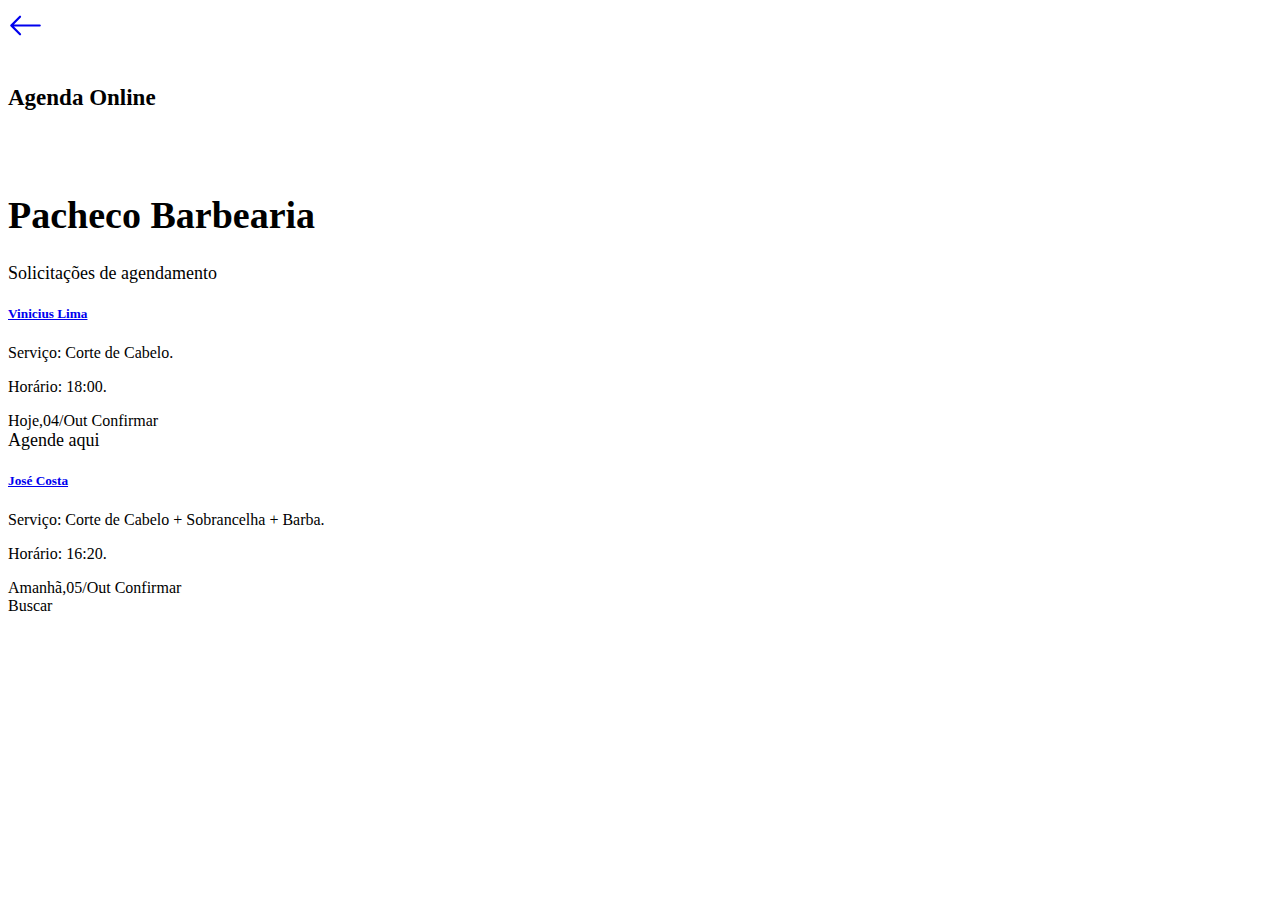
==== index.html @ d9c50cef "Create index.html" ====
<!doctype html>
<html lang="pot-br">

<head>
  <!-- Required meta tags -->
  <meta charset="utf-8">
  <meta name="viewport" content="width=device-width, initial-scale=1">

  <!-- Bootstrap CSS -->
  <link href="assets/bootstrap/css/bootstrap.min.css" rel="stylesheet">
  <link href="assets/bootstrap/css/bootstrap-utilities.min.css" rel="stylesheet">
  <link href="assets/bootstrap/css/bootstrap-grid.min.css" rel="stylesheet">
  <link href="assets/bootstrap/css/bootstrap-reboot.min.css" rel="stylesheet">

  <title>Agenda ADS</title>
</head>

<body>
  <!-- As a link -->
  <nav class="navbar navbar-light bg-white">
    <div class="container-fluid">
      <a class=" text-primary navbar-brand" href="index.html"><svg xmlns="http://www.w3.org/2000/svg" width="35"
          height="35" fill="currentColor" class="bi bi-arrow-left" viewBox="0 0 16 16">
          <path fill-rule="evenodd"
            d="M15 8a.5.5 0 0 0-.5-.5H2.707l3.147-3.146a.5.5 0 1 0-.708-.708l-4 4a.5.5 0 0 0 0 .708l4 4a.5.5 0 0 0 .708-.708L2.707 8.5H14.5A.5.5 0 0 0 15 8z" />
        </svg></a>
    </div>
  </nav>

  <div class="container ">
    <div class="row  ">
      <div class="col-md-8 text-center">
        <h5 style="font-weight: bold; font-size:23px;" class="text-primary">Agenda Online</h5>
        <img src="assets/imagens/logo_barbearia.PNG" width="170" class="rounded" alt="">
        <h1 class="mt-5" style="font-weight: bold; font-size:38px;">Pacheco Barbearia</h1>
      </div>
    </div>
    <!-- parte dos campos do login-->
    <form action="escolha_do_profissional.html" method="post">
      <div class="row mt-5">
        <div class="col-md-12">
          <label for="" style="font-size: 18px; font-weight: 500;">Solicitações de agendamento</label>
          <a href="confirmar_profissional.html" style="text-decoration: none;color: black;">
            <div class="card mt-3">
              <div class="card-body bg-light">
                <a href="confirmar_agendamento_adm.html"><h5 class="card-title"  >Vinicius Lima</h5></a>
                <p class="card-text">Serviço: Corte de Cabelo.</p>
                <p class="card-text">Horário: 18:00.</p>
                <span class="badge bg-danger">Hoje,04/Out</span>
                <a class="btn btn-success btn-sm rounded-pill" type="button">Confirmar</a>
              </div>
            </div>
          </a>
        </div>
        <div class="col-md-12 mt-4">
          <label for="" style="font-size: 18px; font-weight: 500;">Agende aqui</label>
          <a href="confirmar_profissional.html" style="text-decoration: none;color: black;">
            <div class="card mt-3">
              <div class="card-body bg-light">
                <a href="confirmar_agendamento_adm.html"><h5 class="card-title"  >José Costa</h5></a>
                <p class="card-text">Serviço: Corte de Cabelo + Sobrancelha + Barba.</p>
                <p class="card-text">Horário: 16:20.</p>
                <span class="badge bg-warning">Amanhã,05/Out</span>
                <a class="btn btn-success btn-sm rounded-pill" type="button">Confirmar</a>
              </div>
            </div>
          </a>
        </div>
      </div>
      <div class="row justify-content-center mt-4 mb-5">
        <div class="col-md-12 ">
          <div class="d-grid gap-2">
            <a class="btn btn-primary" type="button">Buscar</a>

          </div>
        </div>
      </div>
    </form>
  </div>


  <!-- Optional JavaScript; choose one of the two! -->

  <!-- Option 1: Bootstrap Bundle with Popper -->
  <script src="assets/bootstrap/js/bootstrap.bundle.min.js"></script>
  <script src="assets/bootstrap/js/bootstrap.esm.min.js"></script>
  <script src="assets/bootstrap/js/bootstrap.min.js"></script>

  <!-- Option 2: Separate Popper and Bootstrap JS -->
  <!--
    <script src="https://cdn.jsdelivr.net/npm/@popperjs/core@2.9.2/dist/umd/popper.min.js" integrity="sha384-IQsoLXl5PILFhosVNubq5LC7Qb9DXgDA9i+tQ8Zj3iwWAwPtgFTxbJ8NT4GN1R8p" crossorigin="anonymous"></script>
    <script src="https://cdn.jsdelivr.net/npm/bootstrap@5.0.2/dist/js/bootstrap.min.js" integrity="sha384-cVKIPhGWiC2Al4u+LWgxfKTRIcfu0JTxR+EQDz/bgldoEyl4H0zUF0QKbrJ0EcQF" crossorigin="anonymous"></script>
    -->
</body>

</html>
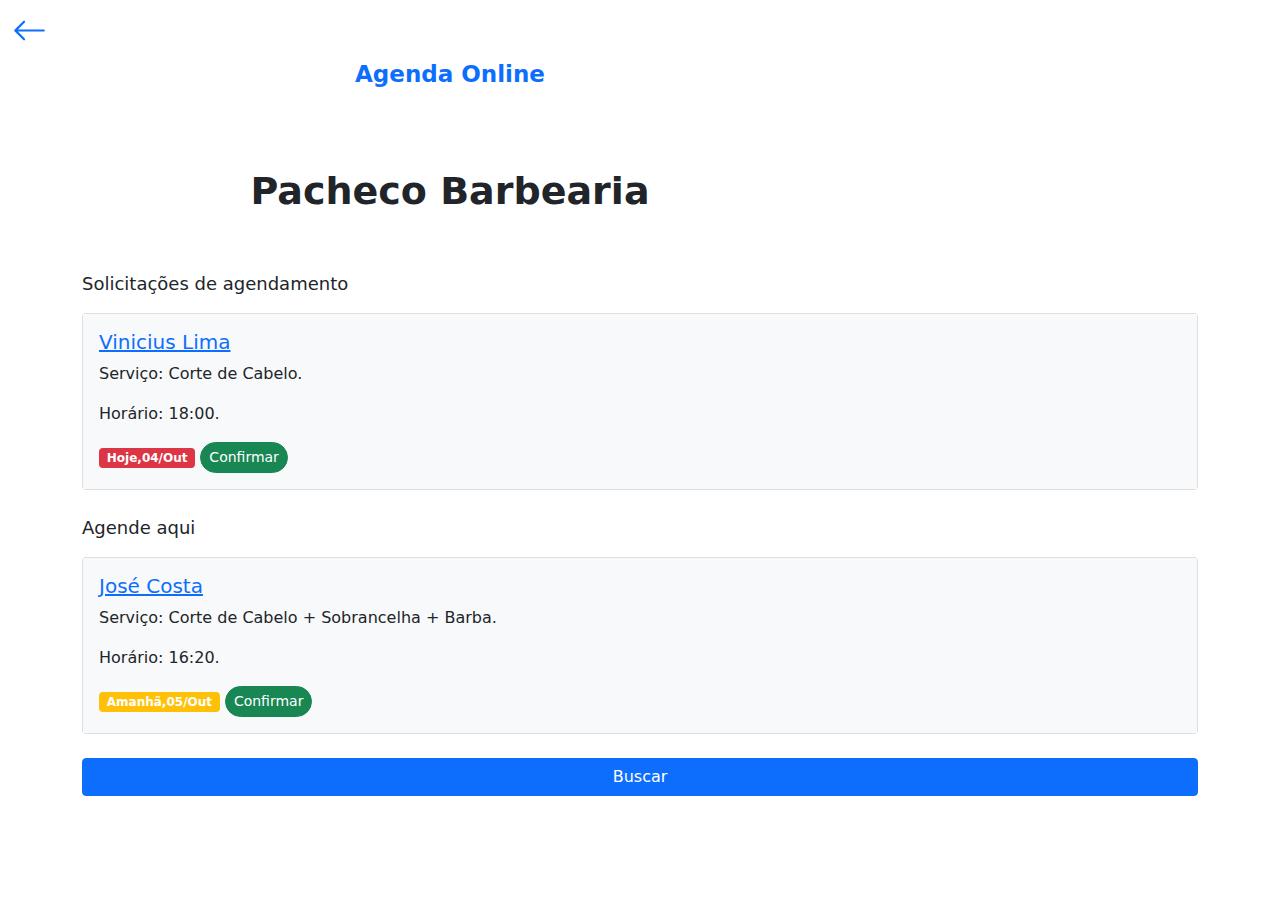
==== commit f0b10beb: "Update index.html" ====
--- a/index.html
+++ b/index.html
@@ -7,10 +7,10 @@
   <meta name="viewport" content="width=device-width, initial-scale=1">
 
   <!-- Bootstrap CSS -->
-  <link href="assets/bootstrap/css/bootstrap.min.css" rel="stylesheet">
-  <link href="assets/bootstrap/css/bootstrap-utilities.min.css" rel="stylesheet">
-  <link href="assets/bootstrap/css/bootstrap-grid.min.css" rel="stylesheet">
-  <link href="assets/bootstrap/css/bootstrap-reboot.min.css" rel="stylesheet">
+  <link href="css/bootstrap.min.css" rel="stylesheet">
+  <link href="css/bootstrap-utilities.min.css" rel="stylesheet">
+  <link href="css/bootstrap-grid.min.css" rel="stylesheet">
+  <link href="css/bootstrap-reboot.min.css" rel="stylesheet">
 
   <title>Agenda ADS</title>
 </head>
@@ -79,18 +79,12 @@
   </div>
 
 
-  <!-- Optional JavaScript; choose one of the two! -->
-
+  
   <!-- Option 1: Bootstrap Bundle with Popper -->
   <script src="assets/bootstrap/js/bootstrap.bundle.min.js"></script>
   <script src="assets/bootstrap/js/bootstrap.esm.min.js"></script>
   <script src="assets/bootstrap/js/bootstrap.min.js"></script>
 
-  <!-- Option 2: Separate Popper and Bootstrap JS -->
-  <!--
-    <script src="https://cdn.jsdelivr.net/npm/@popperjs/core@2.9.2/dist/umd/popper.min.js" integrity="sha384-IQsoLXl5PILFhosVNubq5LC7Qb9DXgDA9i+tQ8Zj3iwWAwPtgFTxbJ8NT4GN1R8p" crossorigin="anonymous"></script>
-    <script src="https://cdn.jsdelivr.net/npm/bootstrap@5.0.2/dist/js/bootstrap.min.js" integrity="sha384-cVKIPhGWiC2Al4u+LWgxfKTRIcfu0JTxR+EQDz/bgldoEyl4H0zUF0QKbrJ0EcQF" crossorigin="anonymous"></script>
-    -->
 </body>
 
 </html>
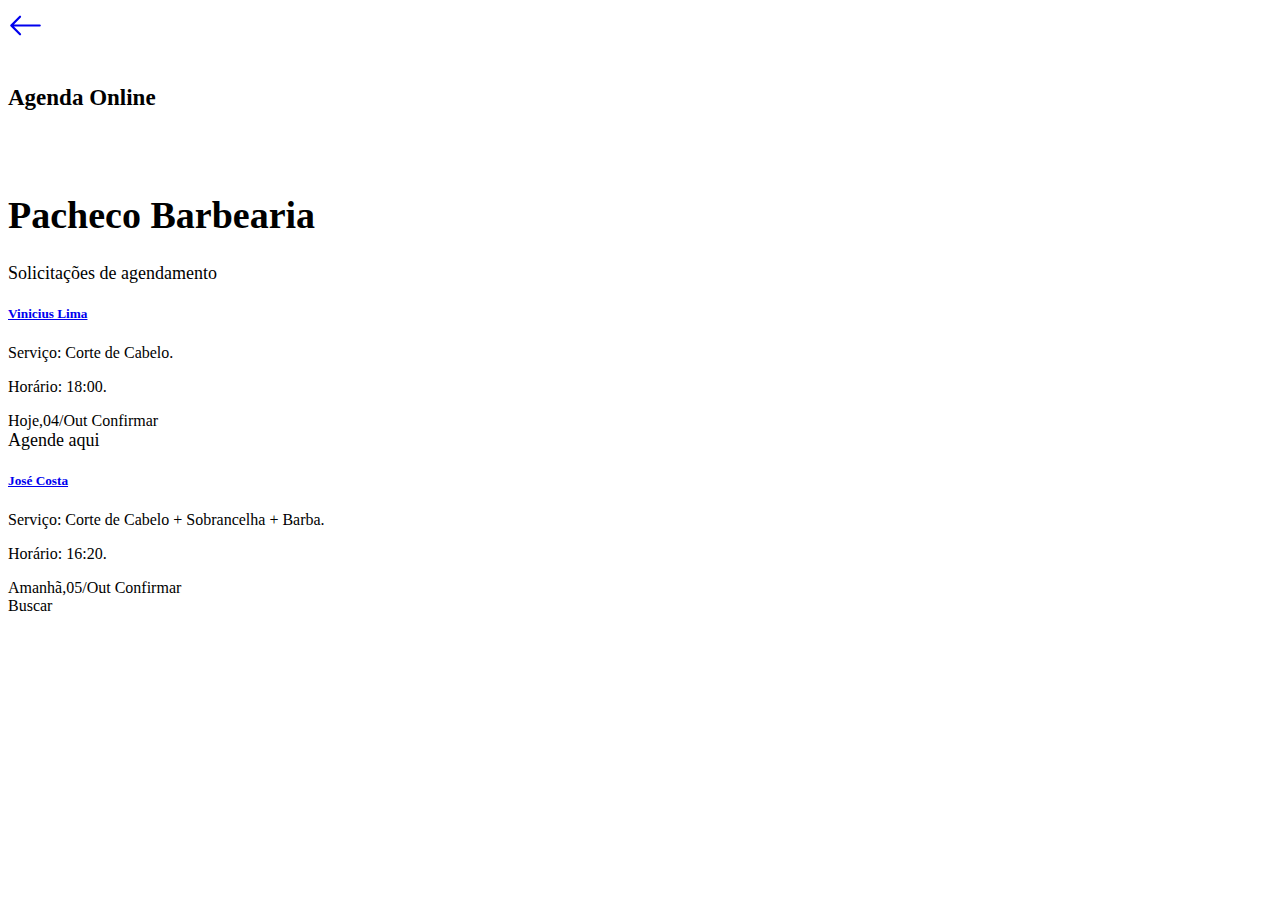
==== commit c05307fa: "Create index.html" ====
--- a/index.html
+++ b/index.html
@@ -7,10 +7,10 @@
   <meta name="viewport" content="width=device-width, initial-scale=1">
 
   <!-- Bootstrap CSS -->
-  <link href="css/bootstrap.min.css" rel="stylesheet">
-  <link href="css/bootstrap-utilities.min.css" rel="stylesheet">
-  <link href="css/bootstrap-grid.min.css" rel="stylesheet">
-  <link href="css/bootstrap-reboot.min.css" rel="stylesheet">
+  <link href="assets/bootstrap/css/bootstrap.min.css" rel="stylesheet">
+  <link href="assets/bootstrap/css/bootstrap-utilities.min.css" rel="stylesheet">
+  <link href="assets/bootstrap/css/bootstrap-grid.min.css" rel="stylesheet">
+  <link href="assets/bootstrap/css/bootstrap-reboot.min.css" rel="stylesheet">
 
   <title>Agenda ADS</title>
 </head>
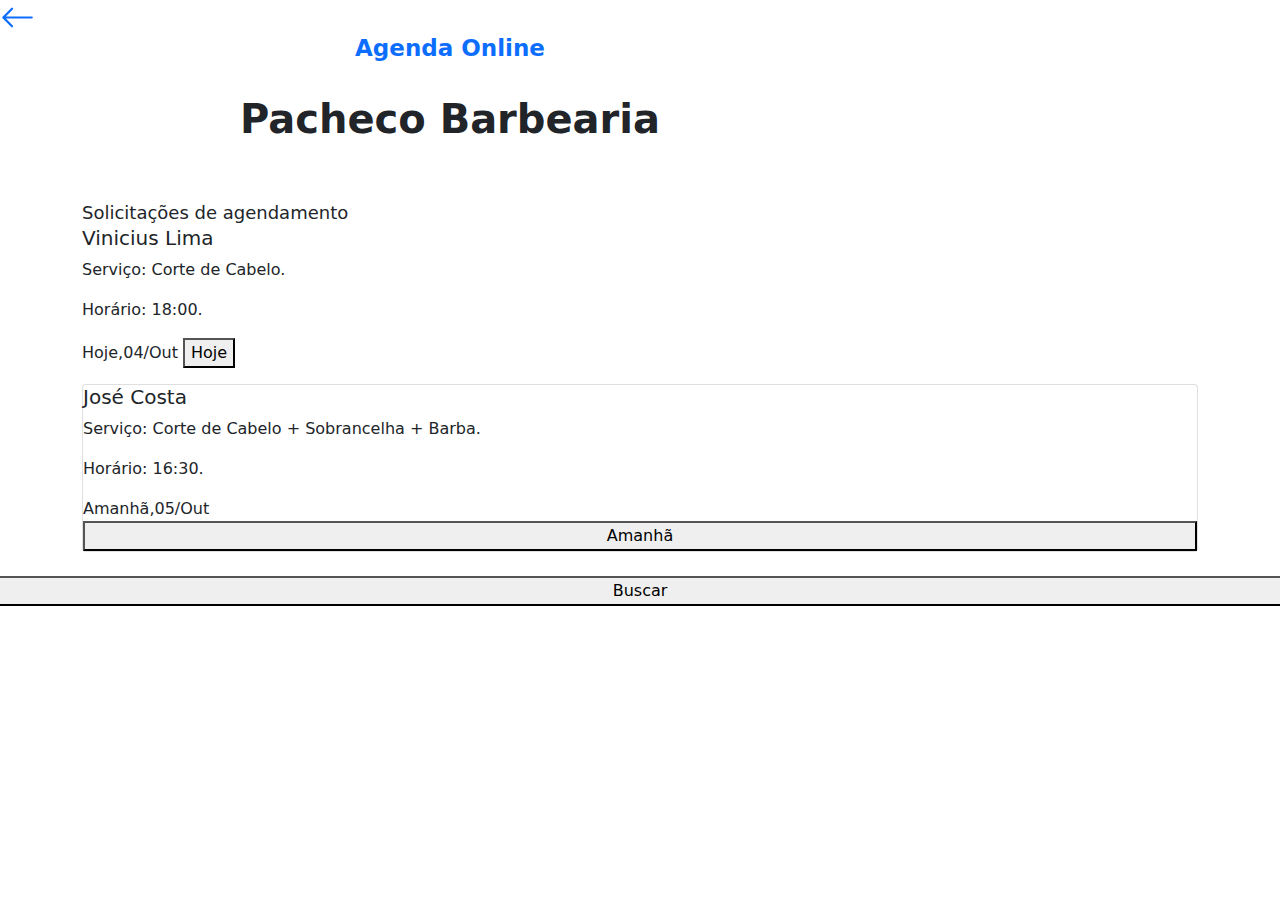
==== commit f867a733: "Update index.html" ====
--- a/index.html
+++ b/index.html
@@ -6,24 +6,20 @@
   <meta charset="utf-8">
   <meta name="viewport" content="width=device-width, initial-scale=1">
 
-  <!-- Bootstrap CSS -->
-  <link href="assets/bootstrap/css/bootstrap.min.css" rel="stylesheet">
-  <link href="assets/bootstrap/css/bootstrap-utilities.min.css" rel="stylesheet">
-  <link href="assets/bootstrap/css/bootstrap-grid.min.css" rel="stylesheet">
-  <link href="assets/bootstrap/css/bootstrap-reboot.min.css" rel="stylesheet">
+  <link rel="stylesheet" href="style.css">
 
   <title>Agenda ADS</title>
 </head>
 
 <body>
   <!-- As a link -->
-  <nav class="navbar navbar-light bg-white">
-    <div class="container-fluid">
-      <a class=" text-primary navbar-brand" href="index.html"><svg xmlns="http://www.w3.org/2000/svg" width="35"
-          height="35" fill="currentColor" class="bi bi-arrow-left" viewBox="0 0 16 16">
-          <path fill-rule="evenodd"
-            d="M15 8a.5.5 0 0 0-.5-.5H2.707l3.147-3.146a.5.5 0 1 0-.708-.708l-4 4a.5.5 0 0 0 0 .708l4 4a.5.5 0 0 0 .708-.708L2.707 8.5H14.5A.5.5 0 0 0 15 8z" />
-        </svg></a>
+  
+    
+  <a class=" text-primary navbar-brand" href="index.html"><svg xmlns="http://www.w3.org/2000/svg" width="35"
+    height="35" fill="currentColor" class="bi bi-arrow-left" viewBox="0 0 16 16">
+    <path fill-rule="evenodd"
+      d="M15 8a.5.5 0 0 0-.5-.5H2.707l3.147-3.146a.5.5 0 1 0-.708-.708l-4 4a.5.5 0 0 0 0 .708l4 4a.5.5 0 0 0 .708-.708L2.707 8.5H14.5A.5.5 0 0 0 15 8z" />
+  </svg></a>
     </div>
   </nav>
 
@@ -31,60 +27,46 @@
     <div class="row  ">
       <div class="col-md-8 text-center">
         <h5 style="font-weight: bold; font-size:23px;" class="text-primary">Agenda Online</h5>
-        <img src="assets/imagens/logo_barbearia.PNG" width="170" class="rounded" alt="">
-        <h1 class="mt-5" style="font-weight: bold; font-size:38px;">Pacheco Barbearia</h1>
+        <img src="Imagens/logo_barbearia.png" width="140" class="rounded" alt="">
+        <h1 style="font-weight: bold; font: size 23px;">Pacheco Barbearia</h1>
       </div>
     </div>
     <!-- parte dos campos do login-->
     <form action="escolha_do_profissional.html" method="post">
       <div class="row mt-5">
         <div class="col-md-12">
-          <label for="" style="font-size: 18px; font-weight: 500;">Solicitações de agendamento</label>
-          <a href="confirmar_profissional.html" style="text-decoration: none;color: black;">
-            <div class="card mt-3">
-              <div class="card-body bg-light">
-                <a href="confirmar_agendamento_adm.html"><h5 class="card-title"  >Vinicius Lima</h5></a>
+          <label style="font-size: 18px; font-weight: 500;">Solicitações de agendamento</label>
+            <div class="div1">
+                <h5>Vinicius Lima</h5>
                 <p class="card-text">Serviço: Corte de Cabelo.</p>
                 <p class="card-text">Horário: 18:00.</p>
-                <span class="badge bg-danger">Hoje,04/Out</span>
-                <a class="btn btn-success btn-sm rounded-pill" type="button">Confirmar</a>
+                <span class="Hoje">Hoje,04/Out</span>
+                <button type"button" class="btn-primary1">Hoje</button>
               </div>
             </div>
           </a>
         </div>
-        <div class="col-md-12 mt-4">
-          <label for="" style="font-size: 18px; font-weight: 500;">Agende aqui</label>
-          <a href="confirmar_profissional.html" style="text-decoration: none;color: black;">
+        <div class="div2">
             <div class="card mt-3">
-              <div class="card-body bg-light">
-                <a href="confirmar_agendamento_adm.html"><h5 class="card-title"  >José Costa</h5></a>
+                <h5 class="card-title">José Costa</h5>
                 <p class="card-text">Serviço: Corte de Cabelo + Sobrancelha + Barba.</p>
-                <p class="card-text">Horário: 16:20.</p>
-                <span class="badge bg-warning">Amanhã,05/Out</span>
-                <a class="btn btn-success btn-sm rounded-pill" type="button">Confirmar</a>
+                <p class="card-text">Horário: 16:30.</p>
+                <span class="Amanha">Amanhã,05/Out</span>
+                <button type"button" class="btn-primary2">Amanhã</button>
               </div>
             </div>
           </a>
         </div>
       </div>
       <div class="row justify-content-center mt-4 mb-5">
-        <div class="col-md-12 ">
-          <div class="d-grid gap-2">
-            <a class="btn btn-primary" type="button">Buscar</a>
-
+           <br> <button type"button" class="btn-primary3">Buscar</button>
+          
           </div>
         </div>
       </div>
     </form>
   </div>
 
-
-  
-  <!-- Option 1: Bootstrap Bundle with Popper -->
-  <script src="assets/bootstrap/js/bootstrap.bundle.min.js"></script>
-  <script src="assets/bootstrap/js/bootstrap.esm.min.js"></script>
-  <script src="assets/bootstrap/js/bootstrap.min.js"></script>
-
 </body>
 
 </html>
--- a/style.css
+++ b/style.css
@@ -0,0 +1,32 @@
+@charset "UTF-8";/*!
+ * Bootstrap v5.0.2 (https://getbootstrap.com/)
+ * Copyright 2011-2021 The Bootstrap Authors
+ * Copyright 2011-2021 Twitter, Inc.
+ * Licensed under MIT (https://github.com/twbs/bootstrap/blob/main/LICENSE)
+ */:root{--bs-blue:#0d6efd;--bs-indigo:#6610f2;--bs-purple:#6f42c1;--bs-pink:#d63384;--bs-red:#dc3545;--bs-orange:#fd7e14;--bs-yellow:#ffc107;--bs-green:#198754;--bs-teal:#20c997;--bs-cyan:#0dcaf0;--bs-white:#fff;--bs-gray:#6c757d;--bs-gray-dark:#343a40;--bs-primary:#0d6efd;--bs-secondary:#6c757d;--bs-success:#198754;--bs-info:#0dcaf0;--bs-warning:#ffc107;--bs-danger:#dc3545;--bs-light:#f8f9fa;--bs-dark:#212529;--bs-font-sans-serif:system-ui,-apple-system,"Segoe UI",Roboto,"Helvetica Neue",Arial,"Noto Sans","Liberation Sans",sans-serif,"Apple Color Emoji","Segoe UI Emoji","Segoe UI Symbol","Noto Color Emoji";--bs-font-monospace:SFMono-Regular,Menlo,Monaco,Consolas,"Liberation Mono","Courier New",monospace;--bs-gradient:linear-gradient(180deg, rgba(255, 255, 255, 0.15), rgba(255, 255, 255, 0))}*,::after,::before{box-sizing:border-box}@media (prefers-reduced-motion:no-preference){:root{scroll-behavior:smooth}}body{margin:0;font-family:var(--bs-font-sans-serif);font-size:1rem;font-weight:400;line-height:1.5;color:#212529;background-color:#fff;-webkit-text-size-adjust:100%;-webkit-tap-highlight-color:transparent}hr{margin:1rem 0;color:inherit;background-color:currentColor;border:0;opacity:.25}hr:not([size]){height:1px}.h1,.h2,.h3,.h4,.h5,.h6,h1,h2,h3,h4,h5,h6{margin-top:0;margin-bottom:.5rem;font-weight:500;line-height:1.2}.h1,h1{font-size:calc(1.375rem + 1.5vw)}@media (min-width:1200px){.h1,h1{font-size:2.5rem}}.h2,h2{font-size:calc(1.325rem + .9vw)}@media (min-width:1200px){.h2,h2{font-size:2rem}}.h3,h3{font-size:calc(1.3rem + .6vw)}@media (min-width:1200px){.h3,h3{font-size:1.75rem}}.h4,h4{font-size:calc(1.275rem + .3vw)}@media (min-width:1200px){.h4,h4{font-size:1.5rem}}.h5,h5{font-size:1.25rem}.h6,h6{font-size:1rem}p{margin-top:0;margin-bottom:1rem}abbr[data-bs-original-title],abbr[title]{-webkit-text-decoration:underline dotted;text-decoration:underline dotted;cursor:help;-webkit-text-decoration-skip-ink:none;text-decoration-skip-ink:none}address{margin-bottom:1rem;font-style:normal;line-height:inherit}ol,ul{padding-left:2rem}dl,ol,ul{margin-top:0;margin-bottom:1rem}ol ol,ol ul,ul ol,ul ul{margin-bottom:0}dt{font-weight:700}dd{margin-bottom:.5rem;margin-left:0}blockquote{margin:0 0 1rem}b,strong{font-weight:bolder}.small,small{font-size:.875em}.mark,mark{padding:.2em;background-color:#fcf8e3}sub,sup{position:relative;font-size:.75em;line-height:0;vertical-align:baseline}sub{bottom:-.25em}sup{top:-.5em}a{color:#0d6efd;text-decoration:underline}a:hover{color:#0a58ca}a:not([href]):not([class]),a:not([href]):not([class]):hover{color:inherit;text-decoration:none}code,kbd,pre,samp{font-family:var(--bs-font-monospace);font-size:1em;direction:ltr;unicode-bidi:bidi-override}pre{display:block;margin-top:0;margin-bottom:1rem;overflow:auto;font-size:.875em}pre code{font-size:inherit;color:inherit;word-break:normal}code{font-size:.875em;color:#d63384;word-wrap:break-word}a>code{color:inherit}kbd{padding:.2rem .4rem;font-size:.875em;color:#fff;background-color:#212529;border-radius:.2rem}kbd kbd{padding:0;font-size:1em;font-weight:700}figure{margin:0 0 1rem}img,svg{vertical-align:middle}table{caption-side:bottom;border-collapse:collapse}caption{padding-top:.5rem;padding-bottom:.5rem;color:#6c757d;text-align:left}th{text-align:inherit;text-align:-webkit-match-parent}tbody,td,tfoot,th,thead,tr{border-color:inherit;border-style:solid;border-width:0}label{display:inline-block}button{border-radius:0}button:focus:not(:focus-visible){outline:0}button,input,optgroup,select,textarea{margin:0;font-family:inherit;font-size:inherit;line-height:inherit}button,select{text-transform:none}[role=button]{cursor:pointer}select{word-wrap:normal}select:disabled{opacity:1}[list]::-webkit-calendar-picker-indicator{display:none}[type=button],[type=reset],[type=submit],button{-webkit-appearance:button}[type=button]:not(:disabled),[type=reset]:not(:disabled),[type=submit]:not(:disabled),button:not(:disabled){cursor:pointer}::-moz-focus-inner{padding:0;border-style:none}textarea{resize:vertical}fieldset{min-width:0;padding:0;margin:0;border:0}legend{float:left;width:100%;padding:0;margin-bottom:.5rem;font-size:calc(1.275rem + .3vw);line-height:inherit}@media (min-width:1200px){legend{font-size:1.5rem}}legend+*{clear:left}::-webkit-datetime-edit-day-field,::-webkit-datetime-edit-fields-wrapper,::-webkit-datetime-edit-hour-field,::-webkit-datetime-edit-minute,::-webkit-datetime-edit-month-field,::-webkit-datetime-edit-text,::-webkit-datetime-edit-year-field{padding:0}::-webkit-inner-spin-button{height:auto}[type=search]{outline-offset:-2px;-webkit-appearance:textfield}::-webkit-search-decoration{-webkit-appearance:none}::-webkit-color-swatch-wrapper{padding:0}::file-selector-button{font:inherit}::-webkit-file-upload-button{font:inherit;-webkit-appearance:button}output{display:inline-block}iframe{border:0}summary{display:list-item;cursor:pointer}progress{vertical-align:baseline}[hidden]{display:none!important}.lead{font-size:1.25rem;font-weight:300}.display-1{font-size:calc(1.625rem + 4.5vw);font-weight:300;line-height:1.2}@media (min-width:1200px){.display-1{font-size:5rem}}.display-2{font-size:calc(1.575rem + 3.9vw);font-weight:300;line-height:1.2}@media (min-width:1200px){.display-2{font-size:4.5rem}}.display-3{font-size:calc(1.525rem + 3.3vw);font-weight:300;line-height:1.2}@media (min-width:1200px){.display-3{font-size:4rem}}.display-4{font-size:calc(1.475rem + 2.7vw);font-weight:300;line-height:1.2}@media (min-width:1200px){.display-4{font-size:3.5rem}}.display-5{font-size:calc(1.425rem + 2.1vw);font-weight:300;line-height:1.2}@media (min-width:1200px){.display-5{font-size:3rem}}.display-6{font-size:calc(1.375rem + 1.5vw);font-weight:300;line-height:1.2}@media (min-width:1200px){.display-6{font-size:2.5rem}}.list-unstyled{padding-left:0;list-style:none}.list-inline{padding-left:0;list-style:none}.list-inline-item{display:inline-block}.list-inline-item:not(:last-child){margin-right:.5rem}.initialism{font-size:.875em;text-transform:uppercase}.blockquote{margin-bottom:1rem;font-size:1.25rem}.blockquote>:last-child{margin-bottom:0}.blockquote-footer{margin-top:-1rem;margin-bottom:1rem;font-size:.875em;color:#6c757d}.blockquote-footer::before{content:"— "}.img-fluid{max-width:100%;height:auto}.img-thumbnail{padding:.25rem;background-color:#fff;border:1px solid #dee2e6;border-radius:.25rem;max-width:100%;height:auto}.figure{display:inline-block}.figure-img{margin-bottom:.5rem;line-height:1}.figure-caption{font-size:.875em;color:#6c757d}.container,.container-fluid,.container-lg,.container-md,.container-sm,.container-xl,.container-xxl{width:100%;padding-right:var(--bs-gutter-x,.75rem);padding-left:var(--bs-gutter-x,.75rem);margin-right:auto;margin-left:auto}@media (min-width:576px){.container,.container-sm{max-width:540px}}@media (min-width:768px){.container,.container-md,.container-sm{max-width:720px}}@media (min-width:992px){.container,.container-lg,.container-md,.container-sm{max-width:960px}}@media (min-width:1200px){.container,.container-lg,.container-md,.container-sm,.container-xl{max-width:1140px}}@media (min-width:1400px){.container,.container-lg,.container-md,.container-sm,.container-xl,.container-xxl{max-width:1320px}}.row{--bs-gutter-x:1.5rem;--bs-gutter-y:0;display:flex;flex-wrap:wrap;margin-top:calc(var(--bs-gutter-y) * -1);margin-right:calc(var(--bs-gutter-x) * -.5);margin-left:calc(var(--bs-gutter-x) * -.5)}.row>*{flex-shrink:0;width:100%;max-width:100%;padding-right:calc(var(--bs-gutter-x) * .5);padding-left:calc(var(--bs-gutter-x) * .5);margin-top:var(--bs-gutter-y)}.col{flex:1 0 0%}.row-cols-auto>*{flex:0 0 auto;width:auto}.row-cols-1>*{flex:0 0 auto;width:100%}.row-cols-2>*{flex:0 0 auto;width:50%}.row-cols-3>*{flex:0 0 auto;width:33.3333333333%}.row-cols-4>*{flex:0 0 auto;width:25%}.row-cols-5>*{flex:0 0 auto;width:20%}.row-cols-6>*{flex:0 0 auto;width:16.6666666667%}@media (min-width:576px){.col-sm{flex:1 0 0%}.row-cols-sm-auto>*{flex:0 0 auto;width:auto}.row-cols-sm-1>*{flex:0 0 auto;width:100%}.row-cols-sm-2>*{flex:0 0 auto;width:50%}.row-cols-sm-3>*{flex:0 0 auto;width:33.3333333333%}.row-cols-sm-4>*{flex:0 0 auto;width:25%}.row-cols-sm-5>*{flex:0 0 auto;width:20%}.row-cols-sm-6>*{flex:0 0 auto;width:16.6666666667%}}@media (min-width:768px){.col-md{flex:1 0 0%}.row-cols-md-auto>*{flex:0 0 auto;width:auto}.row-cols-md-1>*{flex:0 0 auto;width:100%}.row-cols-md-2>*{flex:0 0 auto;width:50%}.row-cols-md-3>*{flex:0 0 auto;width:33.3333333333%}.row-cols-md-4>*{flex:0 0 auto;width:25%}.row-cols-md-5>*{flex:0 0 auto;width:20%}.row-cols-md-6>*{flex:0 0 auto;width:16.6666666667%}}@media (min-width:992px){.col-lg{flex:1 0 0%}.row-cols-lg-auto>*{flex:0 0 auto;width:auto}.row-cols-lg-1>*{flex:0 0 auto;width:100%}.row-cols-lg-2>*{flex:0 0 auto;width:50%}.row-cols-lg-3>*{flex:0 0 auto;width:33.3333333333%}.row-cols-lg-4>*{flex:0 0 auto;width:25%}.row-cols-lg-5>*{flex:0 0 auto;width:20%}.row-cols-lg-6>*{flex:0 0 auto;width:16.6666666667%}}@media (min-width:1200px){.col-xl{flex:1 0 0%}.row-cols-xl-auto>*{flex:0 0 auto;width:auto}.row-cols-xl-1>*{flex:0 0 auto;width:100%}.row-cols-xl-2>*{flex:0 0 auto;width:50%}.row-cols-xl-3>*{flex:0 0 auto;width:33.3333333333%}.row-cols-xl-4>*{flex:0 0 auto;width:25%}.row-cols-xl-5>*{flex:0 0 auto;width:20%}.row-cols-xl-6>*{flex:0 0 auto;width:16.6666666667%}}@media (min-width:1400px){.col-xxl{flex:1 0 0%}.row-cols-xxl-auto>*{flex:0 0 auto;width:auto}.row-cols-xxl-1>*{flex:0 0 auto;width:100%}.row-cols-xxl-2>*{flex:0 0 auto;width:50%}.row-cols-xxl-3>*{flex:0 0 auto;width:33.3333333333%}.row-cols-xxl-4>*{flex:0 0 auto;width:25%}.row-cols-xxl-5>*{flex:0 0 auto;width:20%}.row-cols-xxl-6>*{flex:0 0 auto;width:16.6666666667%}}.col-auto{flex:0 0 auto;width:auto}.col-1{flex:0 0 auto;width:8.33333333%}.col-2{flex:0 0 auto;width:16.66666667%}.col-3{flex:0 0 auto;width:25%}.col-4{flex:0 0 auto;width:33.33333333%}.col-5{flex:0 0 auto;width:41.66666667%}.col-6{flex:0 0 auto;width:50%}.col-7{flex:0 0 auto;width:58.33333333%}.col-8{flex:0 0 auto;width:66.66666667%}.col-9{flex:0 0 auto;width:75%}.col-10{flex:0 0 auto;width:83.33333333%}.col-11{flex:0 0 auto;width:91.66666667%}.col-12{flex:0 0 auto;width:100%}.offset-1{margin-left:8.33333333%}.offset-2{margin-left:16.66666667%}.offset-3{margin-left:25%}.offset-4{margin-left:33.33333333%}.offset-5{margin-left:41.66666667%}.offset-6{margin-left:50%}.offset-7{margin-left:58.33333333%}.offset-8{margin-left:66.66666667%}.offset-9{margin-left:75%}.offset-10{margin-left:83.33333333%}.offset-11{margin-left:91.66666667%}.g-0,.gx-0{--bs-gutter-x:0}.g-0,.gy-0{--bs-gutter-y:0}.g-1,.gx-1{--bs-gutter-x:0.25rem}.g-1,.gy-1{--bs-gutter-y:0.25rem}.g-2,.gx-2{--bs-gutter-x:0.5rem}.g-2,.gy-2{--bs-gutter-y:0.5rem}.g-3,.gx-3{--bs-gutter-x:1rem}.g-3,.gy-3{--bs-gutter-y:1rem}.g-4,.gx-4{--bs-gutter-x:1.5rem}.g-4,.gy-4{--bs-gutter-y:1.5rem}.g-5,.gx-5{--bs-gutter-x:3rem}.g-5,.gy-5{--bs-gutter-y:3rem}@media (min-width:576px){.col-sm-auto{flex:0 0 auto;width:auto}.col-sm-1{flex:0 0 auto;width:8.33333333%}.col-sm-2{flex:0 0 auto;width:16.66666667%}.col-sm-3{flex:0 0 auto;width:25%}.col-sm-4{flex:0 0 auto;width:33.33333333%}.col-sm-5{flex:0 0 auto;width:41.66666667%}.col-sm-6{flex:0 0 auto;width:50%}.col-sm-7{flex:0 0 auto;width:58.33333333%}.col-sm-8{flex:0 0 auto;width:66.66666667%}.col-sm-9{flex:0 0 auto;width:75%}.col-sm-10{flex:0 0 auto;width:83.33333333%}.col-sm-11{flex:0 0 auto;width:91.66666667%}.col-sm-12{flex:0 0 auto;width:100%}.offset-sm-0{margin-left:0}.offset-sm-1{margin-left:8.33333333%}.offset-sm-2{margin-left:16.66666667%}.offset-sm-3{margin-left:25%}.offset-sm-4{margin-left:33.33333333%}.offset-sm-5{margin-left:41.66666667%}.offset-sm-6{margin-left:50%}.offset-sm-7{margin-left:58.33333333%}.offset-sm-8{margin-left:66.66666667%}.offset-sm-9{margin-left:75%}.offset-sm-10{margin-left:83.33333333%}.offset-sm-11{margin-left:91.66666667%}.g-sm-0,.gx-sm-0{--bs-gutter-x:0}.g-sm-0,.gy-sm-0{--bs-gutter-y:0}.g-sm-1,.gx-sm-1{--bs-gutter-x:0.25rem}.g-sm-1,.gy-sm-1{--bs-gutter-y:0.25rem}.g-sm-2,.gx-sm-2{--bs-gutter-x:0.5rem}.g-sm-2,.gy-sm-2{--bs-gutter-y:0.5rem}.g-sm-3,.gx-sm-3{--bs-gutter-x:1rem}.g-sm-3,.gy-sm-3{--bs-gutter-y:1rem}.g-sm-4,.gx-sm-4{--bs-gutter-x:1.5rem}.g-sm-4,.gy-sm-4{--bs-gutter-y:1.5rem}.g-sm-5,.gx-sm-5{--bs-gutter-x:3rem}.g-sm-5,.gy-sm-5{--bs-gutter-y:3rem}}@media (min-width:768px){.col-md-auto{flex:0 0 auto;width:auto}.col-md-1{flex:0 0 auto;width:8.33333333%}.col-md-2{flex:0 0 auto;width:16.66666667%}.col-md-3{flex:0 0 auto;width:25%}.col-md-4{flex:0 0 auto;width:33.33333333%}.col-md-5{flex:0 0 auto;width:41.66666667%}.col-md-6{flex:0 0 auto;width:50%}.col-md-7{flex:0 0 auto;width:58.33333333%}.col-md-8{flex:0 0 auto;width:66.66666667%}.col-md-9{flex:0 0 auto;width:75%}.col-md-10{flex:0 0 auto;width:83.33333333%}.col-md-11{flex:0 0 auto;width:91.66666667%}.col-md-12{flex:0 0 auto;width:100%}.offset-md-0{margin-left:0}.offset-md-1{margin-left:8.33333333%}.offset-md-2{margin-left:16.66666667%}.offset-md-3{margin-left:25%}.offset-md-4{margin-left:33.33333333%}.offset-md-5{margin-left:41.66666667%}.offset-md-6{margin-left:50%}.offset-md-7{margin-left:58.33333333%}.offset-md-8{margin-left:66.66666667%}.offset-md-9{margin-left:75%}.offset-md-10{margin-left:83.33333333%}.offset-md-11{margin-left:91.66666667%}.g-md-0,.gx-md-0{--bs-gutter-x:0}.g-md-0,.gy-md-0{--bs-gutter-y:0}.g-md-1,.gx-md-1{--bs-gutter-x:0.25rem}.g-md-1,.gy-md-1{--bs-gutter-y:0.25rem}.g-md-2,.gx-md-2{--bs-gutter-x:0.5rem}.g-md-2,.gy-md-2{--bs-gutter-y:0.5rem}.g-md-3,.gx-md-3{--bs-gutter-x:1rem}.g-md-3,.gy-md-3{--bs-gutter-y:1rem}.g-md-4,.gx-md-4{--bs-gutter-x:1.5rem}.g-md-4,.gy-md-4{--bs-gutter-y:1.5rem}.g-md-5,.gx-md-5{--bs-gutter-x:3rem}.g-md-5,.gy-md-5{--bs-gutter-y:3rem}}@media (min-width:992px){.col-lg-auto{flex:0 0 auto;width:auto}.col-lg-1{flex:0 0 auto;width:8.33333333%}.col-lg-2{flex:0 0 auto;width:16.66666667%}.col-lg-3{flex:0 0 auto;width:25%}.col-lg-4{flex:0 0 auto;width:33.33333333%}.col-lg-5{flex:0 0 auto;width:41.66666667%}.col-lg-6{flex:0 0 auto;width:50%}.col-lg-7{flex:0 0 auto;width:58.33333333%}.col-lg-8{flex:0 0 auto;width:66.66666667%}.col-lg-9{flex:0 0 auto;width:75%}.col-lg-10{flex:0 0 auto;width:83.33333333%}.col-lg-11{flex:0 0 auto;width:91.66666667%}.col-lg-12{flex:0 0 auto;width:100%}.offset-lg-0{margin-left:0}.offset-lg-1{margin-left:8.33333333%}.offset-lg-2{margin-left:16.66666667%}.offset-lg-3{margin-left:25%}.offset-lg-4{margin-left:33.33333333%}.offset-lg-5{margin-left:41.66666667%}.offset-lg-6{margin-left:50%}.offset-lg-7{margin-left:58.33333333%}.offset-lg-8{margin-left:66.66666667%}.offset-lg-9{margin-left:75%}.offset-lg-10{margin-left:83.33333333%}.offset-lg-11{margin-left:91.66666667%}.g-lg-0,.gx-lg-0{--bs-gutter-x:0}.g-lg-0,.gy-lg-0{--bs-gutter-y:0}.g-lg-1,.gx-lg-1{--bs-gutter-x:0.25rem}.g-lg-1,.gy-lg-1{--bs-gutter-y:0.25rem}.g-lg-2,.gx-lg-2{--bs-gutter-x:0.5rem}.g-lg-2,.gy-lg-2{--bs-gutter-y:0.5rem}.g-lg-3,.gx-lg-3{--bs-gutter-x:1rem}.g-lg-3,.gy-lg-3{--bs-gutter-y:1rem}.g-lg-4,.gx-lg-4{--bs-gutter-x:1.5rem}.g-lg-4,.gy-lg-4{--bs-gutter-y:1.5rem}.g-lg-5,.gx-lg-5{--bs-gutter-x:3rem}.g-lg-5,.gy-lg-5{--bs-gutter-y:3rem}}@media (min-width:1200px){.col-xl-auto{flex:0 0 auto;width:auto}.col-xl-1{flex:0 0 auto;width:8.33333333%}.col-xl-2{flex:0 0 auto;width:16.66666667%}.col-xl-3{flex:0 0 auto;width:25%}.col-xl-4{flex:0 0 auto;width:33.33333333%}.col-xl-5{flex:0 0 auto;width:41.66666667%}.col-xl-6{flex:0 0 auto;width:50%}.col-xl-7{flex:0 0 auto;width:58.33333333%}.col-xl-8{flex:0 0 auto;width:66.66666667%}.col-xl-9{flex:0 0 auto;width:75%}.col-xl-10{flex:0 0 auto;width:83.33333333%}.col-xl-11{flex:0 0 auto;width:91.66666667%}.col-xl-12{flex:0 0 auto;width:100%}.offset-xl-0{margin-left:0}.offset-xl-1{margin-left:8.33333333%}.offset-xl-2{margin-left:16.66666667%}.offset-xl-3{margin-left:25%}.offset-xl-4{margin-left:33.33333333%}.offset-xl-5{margin-left:41.66666667%}.offset-xl-6{margin-left:50%}.offset-xl-7{margin-left:58.33333333%}.offset-xl-8{margin-left:66.66666667%}.offset-xl-9{margin-left:75%}.offset-xl-10{margin-left:83.33333333%}.offset-xl-11{margin-left:91.66666667%}.g-xl-0,.gx-xl-0{--bs-gutter-x:0}.g-xl-0,.gy-xl-0{--bs-gutter-y:0}.g-xl-1,.gx-xl-1{--bs-gutter-x:0.25rem}.g-xl-1,.gy-xl-1{--bs-gutter-y:0.25rem}.g-xl-2,.gx-xl-2{--bs-gutter-x:0.5rem}.g-xl-2,.gy-xl-2{--bs-gutter-y:0.5rem}.g-xl-3,.gx-xl-3{--bs-gutter-x:1rem}.g-xl-3,.gy-xl-3{--bs-gutter-y:1rem}.g-xl-4,.gx-xl-4{--bs-gutter-x:1.5rem}.g-xl-4,.gy-xl-4{--bs-gutter-y:1.5rem}.g-xl-5,.gx-xl-5{--bs-gutter-x:3rem}.g-xl-5,.gy-xl-5{--bs-gutter-y:3rem}}@media (min-width:1400px){.col-xxl-auto{flex:0 0 auto;width:auto}.col-xxl-1{flex:0 0 auto;width:8.33333333%}.col-xxl-2{flex:0 0 auto;width:16.66666667%}.col-xxl-3{flex:0 0 auto;width:25%}.col-xxl-4{flex:0 0 auto;width:33.33333333%}.col-xxl-5{flex:0 0 auto;width:41.66666667%}.col-xxl-6{flex:0 0 auto;width:50%}.col-xxl-7{flex:0 0 auto;width:58.33333333%}.col-xxl-8{flex:0 0 auto;width:66.66666667%}.col-xxl-9{flex:0 0 auto;width:75%}.col-xxl-10{flex:0 0 auto;width:83.33333333%}.col-xxl-11{flex:0 0 auto;width:91.66666667%}.col-xxl-12{flex:0 0 auto;width:100%}.offset-xxl-0{margin-left:0}.offset-xxl-1{margin-left:8.33333333%}.offset-xxl-2{margin-left:16.66666667%}.offset-xxl-3{margin-left:25%}.offset-xxl-4{margin-left:33.33333333%}.offset-xxl-5{margin-left:41.66666667%}.offset-xxl-6{margin-left:50%}.offset-xxl-7{margin-left:58.33333333%}.offset-xxl-8{margin-left:66.66666667%}.offset-xxl-9{margin-left:75%}.offset-xxl-10{margin-left:83.33333333%}.offset-xxl-11{margin-left:91.66666667%}.g-xxl-0,.gx-xxl-0{--bs-gutter-x:0}.g-xxl-0,.gy-xxl-0{--bs-gutter-y:0}.g-xxl-1,.gx-xxl-1{--bs-gutter-x:0.25rem}.g-xxl-1,.gy-xxl-1{--bs-gutter-y:0.25rem}.g-xxl-2,.gx-xxl-2{--bs-gutter-x:0.5rem}.g-xxl-2,.gy-xxl-2{--bs-gutter-y:0.5rem}.g-xxl-3,.gx-xxl-3{--bs-gutter-x:1rem}.g-xxl-3,.gy-xxl-3{--bs-gutter-y:1rem}.g-xxl-4,.gx-xxl-4{--bs-gutter-x:1.5rem}.g-xxl-4,.gy-xxl-4{--bs-gutter-y:1.5rem}.g-xxl-5,.gx-xxl-5{--bs-gutter-x:3rem}.g-xxl-5,.gy-xxl-5{--bs-gutter-y:3rem}}.table{--bs-table-bg:transparent;--bs-table-accent-bg:transparent;--bs-table-striped-color:#212529;--bs-table-striped-bg:rgba(0, 0, 0, 0.05);--bs-table-active-color:#212529;--bs-table-active-bg:rgba(0, 0, 0, 0.1);--bs-table-hover-color:#212529;--bs-table-hover-bg:rgba(0, 0, 0, 0.075);width:100%;margin-bottom:1rem;color:#212529;vertical-align:top;border-color:#dee2e6}.table>:not(caption)>*>*{padding:.5rem .5rem;background-color:var(--bs-table-bg);border-bottom-width:1px;box-shadow:inset 0 0 0 9999px var(--bs-table-accent-bg)}.table>tbody{vertical-align:inherit}.table>thead{vertical-align:bottom}.table>:not(:last-child)>:last-child>*{border-bottom-color:currentColor}.caption-top{caption-side:top}.table-sm>:not(caption)>*>*{padding:.25rem .25rem}.table-bordered>:not(caption)>*{border-width:1px 0}.table-bordered>:not(caption)>*>*{border-width:0 1px}.table-borderless>:not(caption)>*>*{border-bottom-width:0}.table-striped>tbody>tr:nth-of-type(odd){--bs-table-accent-bg:var(--bs-table-striped-bg);color:var(--bs-table-striped-color)}.table-active{--bs-table-accent-bg:var(--bs-table-active-bg);color:var(--bs-table-active-color)}.table-hover>tbody>tr:hover{--bs-table-accent-bg:var(--bs-table-hover-bg);color:var(--bs-table-hover-color)}.table-primary{--bs-table-bg:#cfe2ff;--bs-table-striped-bg:#c5d7f2;--bs-table-striped-color:#000;--bs-table-active-bg:#bacbe6;--bs-table-active-color:#000;--bs-table-hover-bg:#bfd1ec;--bs-table-hover-color:#000;color:#000;border-color:#bacbe6}.table-secondary{--bs-table-bg:#e2e3e5;--bs-table-striped-bg:#d7d8da;--bs-table-striped-color:#000;--bs-table-active-bg:#cbccce;--bs-table-active-color:#000;--bs-table-hover-bg:#d1d2d4;--bs-table-hover-color:#000;color:#000;border-color:#cbccce}.table-success{--bs-table-bg:#d1e7dd;--bs-table-striped-bg:#c7dbd2;--bs-table-striped-color:#000;--bs-table-active-bg:#bcd0c7;--bs-table-active-color:#000;--bs-table-hover-bg:#c1d6cc;--bs-table-hover-color:#000;color:#000;border-color:#bcd0c7}.table-info{--bs-table-bg:#cff4fc;--bs-table-striped-bg:#c5e8ef;--bs-table-striped-color:#000;--bs-table-active-bg:#badce3;--bs-table-active-color:#000;--bs-table-hover-bg:#bfe2e9;--bs-table-hover-color:#000;color:#000;border-color:#badce3}.table-warning{--bs-table-bg:#fff3cd;--bs-table-striped-bg:#f2e7c3;--bs-table-striped-color:#000;--bs-table-active-bg:#e6dbb9;--bs-table-active-color:#000;--bs-table-hover-bg:#ece1be;--bs-table-hover-color:#000;color:#000;border-color:#e6dbb9}.table-danger{--bs-table-bg:#f8d7da;--bs-table-striped-bg:#eccccf;--bs-table-striped-color:#000;--bs-table-active-bg:#dfc2c4;--bs-table-active-color:#000;--bs-table-hover-bg:#e5c7ca;--bs-table-hover-color:#000;color:#000;border-color:#dfc2c4}.table-light{--bs-table-bg:#f8f9fa;--bs-table-striped-bg:#ecedee;--bs-table-striped-color:#000;--bs-table-active-bg:#dfe0e1;--bs-table-active-color:#000;--bs-table-hover-bg:#e5e6e7;--bs-table-hover-color:#000;color:#000;border-color:#dfe0e1}.table-dark{--bs-table-bg:#212529;--bs-table-striped-bg:#2c3034;--bs-table-striped-color:#fff;--bs-table-active-bg:#373b3e;--bs-table-active-color:#fff;--bs-table-hover-bg:#323539;--bs-table-hover-color:#fff;color:#fff;border-color:#373b3e}.table-responsive{overflow-x:auto;-webkit-overflow-scrolling:touch}@media (max-width:575.98px){.table-responsive-sm{overflow-x:auto;-webkit-overflow-scrolling:touch}}@media (max-width:767.98px){.table-responsive-md{overflow-x:auto;-webkit-overflow-scrolling:touch}}@media (max-width:991.98px){.table-responsive-lg{overflow-x:auto;-webkit-overflow-scrolling:touch}}@media (max-width:1199.98px){.table-responsive-xl{overflow-x:auto;-webkit-overflow-scrolling:touch}}@media (max-width:1399.98px){.table-responsive-xxl{overflow-x:auto;-webkit-overflow-scrolling:touch}}.form-label{margin-bottom:.5rem}.col-form-label{padding-top:calc(.375rem + 1px);padding-bottom:calc(.375rem + 1px);margin-bottom:0;font-size:inherit;line-height:1.5}.col-form-label-lg{padding-top:calc(.5rem + 1px);padding-bottom:calc(.5rem + 1px);font-size:1.25rem}.col-form-label-sm{padding-top:calc(.25rem + 1px);padding-bottom:calc(.25rem + 1px);font-size:.875rem}.form-text{margin-top:.25rem;font-size:.875em;color:#6c757d}.form-control{display:block;width:100%;padding:.375rem .75rem;font-size:1rem;font-weight:400;line-height:1.5;color:#212529;background-color:#fff;background-clip:padding-box;border:1px solid #ced4da;-webkit-appearance:none;-moz-appearance:none;appearance:none;border-radius:.25rem;transition:border-color .15s ease-in-out,box-shadow .15s ease-in-out}@media (prefers-reduced-motion:reduce){.form-control{transition:none}}.form-control[type=file]{overflow:hidden}.form-control[type=file]:not(:disabled):not([readonly]){cursor:pointer}.form-control:focus{color:#212529;background-color:#fff;border-color:#86b7fe;outline:0;box-shadow:0 0 0 .25rem rgba(13,110,253,.25)}.form-control::-webkit-date-and-time-value{height:1.5em}.form-control::-moz-placeholder{color:#6c757d;opacity:1}.form-control::placeholder{color:#6c757d;opacity:1}.form-control:disabled,.form-control[readonly]{background-color:#e9ecef;opacity:1}.form-control::file-selector-button{padding:.375rem .75rem;margin:-.375rem -.75rem;-webkit-margin-end:.75rem;margin-inline-end:.75rem;color:#212529;background-color:#e9ecef;pointer-events:none;border-color:inherit;border-style:solid;border-width:0;border-inline-end-width:1px;border-radius:0;transition:color .15s ease-in-out,background-color .15s ease-in-out,border-color .15s ease-in-out,box-shadow .15s ease-in-out}@media (prefers-reduced-motion:reduce){.form-control::file-selector-button{transition:none}}.form-control:hover:not(:disabled):not([readonly])::file-selector-button{background-color:#dde0e3}.form-control::-webkit-file-upload-button{padding:.375rem .75rem;margin:-.375rem -.75rem;-webkit-margin-end:.75rem;margin-inline-end:.75rem;color:#212529;background-color:#e9ecef;pointer-events:none;border-color:inherit;border-style:solid;border-width:0;border-inline-end-width:1px;border-radius:0;-webkit-transition:color .15s ease-in-out,background-color .15s ease-in-out,border-color .15s ease-in-out,box-shadow .15s ease-in-out;transition:color .15s ease-in-out,background-color .15s ease-in-out,border-color .15s ease-in-out,box-shadow .15s ease-in-out}@media (prefers-reduced-motion:reduce){.form-control::-webkit-file-upload-button{-webkit-transition:none;transition:none}}.form-control:hover:not(:disabled):not([readonly])::-webkit-file-upload-button{background-color:#dde0e3}.form-control-plaintext{display:block;width:100%;padding:.375rem 0;margin-bottom:0;line-height:1.5;color:#212529;background-color:transparent;border:solid transparent;border-width:1px 0}.form-control-plaintext.form-control-lg,.form-control-plaintext.form-control-sm{padding-right:0;padding-left:0}.form-control-sm{min-height:calc(1.5em + (.5rem + 2px));padding:.25rem .5rem;font-size:.875rem;border-radius:.2rem}.form-control-sm::file-selector-button{padding:.25rem .5rem;margin:-.25rem -.5rem;-webkit-margin-end:.5rem;margin-inline-end:.5rem}.form-control-sm::-webkit-file-upload-button{padding:.25rem .5rem;margin:-.25rem -.5rem;-webkit-margin-end:.5rem;margin-inline-end:.5rem}.form-control-lg{min-height:calc(1.5em + (1rem + 2px));padding:.5rem 1rem;font-size:1.25rem;border-radius:.3rem}.form-control-lg::file-selector-button{padding:.5rem 1rem;margin:-.5rem -1rem;-webkit-margin-end:1rem;margin-inline-end:1rem}.form-control-lg::-webkit-file-upload-button{padding:.5rem 1rem;margin:-.5rem -1rem;-webkit-margin-end:1rem;margin-inline-end:1rem}textarea.form-control{min-height:calc(1.5em + (.75rem + 2px))}textarea.form-control-sm{min-height:calc(1.5em + (.5rem + 2px))}textarea.form-control-lg{min-height:calc(1.5em + (1rem + 2px))}.form-control-color{max-width:3rem;height:auto;padding:.375rem}.form-control-color:not(:disabled):not([readonly]){cursor:pointer}.form-control-color::-moz-color-swatch{height:1.5em;border-radius:.25rem}.form-control-color::-webkit-color-swatch{height:1.5em;border-radius:.25rem}.form-select{display:block;width:100%;padding:.375rem 2.25rem .375rem .75rem;-moz-padding-start:calc(0.75rem - 3px);font-size:1rem;font-weight:400;line-height:1.5;color:#212529;background-color:#fff;background-image:url("data:image/svg+xml,%3csvg xmlns='http://www.w3.org/2000/svg' viewBox='0 0 16 16'%3e%3cpath fill='none' stroke='%23343a40' stroke-linecap='round' stroke-linejoin='round' stroke-width='2' d='M2 5l6 6 6-6'/%3e%3c/svg%3e");background-repeat:no-repeat;background-position:right .75rem center;background-size:16px 12px;border:1px solid #ced4da;border-radius:.25rem;transition:border-color .15s ease-in-out,box-shadow .15s ease-in-out;-webkit-appearance:none;-moz-appearance:none;appearance:none}@media (prefers-reduced-motion:reduce){.form-select{transition:none}}.form-select:focus{border-color:#86b7fe;outline:0;box-shadow:0 0 0 .25rem rgba(13,110,253,.25)}.form-select[multiple],.form-select[size]:not([size="1"]){padding-right:.75rem;background-image:none}.form-select:disabled{background-color:#e9ecef}.form-select:-moz-focusring{color:transparent;text-shadow:0 0 0 #212529}.form-select-sm{padding-top:.25rem;padding-bottom:.25rem;padding-left:.5rem;font-size:.875rem}.form-select-lg{padding-top:.5rem;padding-bottom:.5rem;padding-left:1rem;font-size:1.25rem}.form-check{display:block;min-height:1.5rem;padding-left:1.5em;margin-bottom:.125rem}.form-check .form-check-input{float:left;margin-left:-1.5em}.form-check-input{width:1em;height:1em;margin-top:.25em;vertical-align:top;background-color:#fff;background-repeat:no-repeat;background-position:center;background-size:contain;border:1px solid rgba(0,0,0,.25);-webkit-appearance:none;-moz-appearance:none;appearance:none;-webkit-print-color-adjust:exact;color-adjust:exact}.form-check-input[type=checkbox]{border-radius:.25em}.form-check-input[type=radio]{border-radius:50%}.form-check-input:active{filter:brightness(90%)}.form-check-input:focus{border-color:#86b7fe;outline:0;box-shadow:0 0 0 .25rem rgba(13,110,253,.25)}.form-check-input:checked{background-color:#0d6efd;border-color:#0d6efd}.form-check-input:checked[type=checkbox]{background-image:url("data:image/svg+xml,%3csvg xmlns='http://www.w3.org/2000/svg' viewBox='0 0 20 20'%3e%3cpath fill='none' stroke='%23fff' stroke-linecap='round' stroke-linejoin='round' stroke-width='3' d='M6 10l3 3l6-6'/%3e%3c/svg%3e")}.form-check-input:checked[type=radio]{background-image:url("data:image/svg+xml,%3csvg xmlns='http://www.w3.org/2000/svg' viewBox='-4 -4 8 8'%3e%3ccircle r='2' fill='%23fff'/%3e%3c/svg%3e")}.form-check-input[type=checkbox]:indeterminate{background-color:#0d6efd;border-color:#0d6efd;background-image:url("data:image/svg+xml,%3csvg xmlns='http://www.w3.org/2000/svg' viewBox='0 0 20 20'%3e%3cpath fill='none' stroke='%23fff' stroke-linecap='round' stroke-linejoin='round' stroke-width='3' d='M6 10h8'/%3e%3c/svg%3e")}.form-check-input:disabled{pointer-events:none;filter:none;opacity:.5}.form-check-input:disabled~.form-check-label,.form-check-input[disabled]~.form-check-label{opacity:.5}.form-switch{padding-left:2.5em}.form-switch .form-check-input{width:2em;margin-left:-2.5em;background-image:url("data:image/svg+xml,%3csvg xmlns='http://www.w3.org/2000/svg' viewBox='-4 -4 8 8'%3e%3ccircle r='3' fill='rgba%280, 0, 0, 0.25%29'/%3e%3c/svg%3e");background-position:left center;border-radius:2em;transition:background-position .15s ease-in-out}@media (prefers-reduced-motion:reduce){.form-switch .form-check-input{transition:none}}.form-switch .form-check-input:focus{background-image:url("data:image/svg+xml,%3csvg xmlns='http://www.w3.org/2000/svg' viewBox='-4 -4 8 8'%3e%3ccircle r='3' fill='%2386b7fe'/%3e%3c/svg%3e")}.form-switch .form-check-input:checked{background-position:right center;background-image:url("data:image/svg+xml,%3csvg xmlns='http://www.w3.org/2000/svg' viewBox='-4 -4 8 8'%3e%3ccircle r='3' fill='%23fff'/%3e%3c/svg%3e")}.form-check-inline{display:inline-block;margin-right:1rem}.btn-check{position:absolute;clip:rect(0,0,0,0);pointer-events:none}.btn-check:disabled+.btn,.btn-check[disabled]+.btn{pointer-events:none;filter:none;opacity:.65}.form-range{width:100%;height:1.5rem;padding:0;background-color:transparent;-webkit-appearance:none;-moz-appearance:none;appearance:none}.form-range:focus{outline:0}.form-range:focus::-webkit-slider-thumb{box-shadow:0 0 0 1px #fff,0 0 0 .25rem rgba(13,110,253,.25)}.form-range:focus::-moz-range-thumb{box-shadow:0 0 0 1px #fff,0 0 0 .25rem rgba(13,110,253,.25)}.form-range::-moz-focus-outer{border:0}.form-range::-webkit-slider-thumb{width:1rem;height:1rem;margin-top:-.25rem;background-color:#0d6efd;border:0;border-radius:1rem;-webkit-transition:background-color .15s ease-in-out,border-color .15s ease-in-out,box-shadow .15s ease-in-out;transition:background-color .15s ease-in-out,border-color .15s ease-in-out,box-shadow .15s ease-in-out;-webkit-appearance:none;appearance:none}@media (prefers-reduced-motion:reduce){.form-range::-webkit-slider-thumb{-webkit-transition:none;transition:none}}.form-range::-webkit-slider-thumb:active{background-color:#b6d4fe}.form-range::-webkit-slider-runnable-track{width:100%;height:.5rem;color:transparent;cursor:pointer;background-color:#dee2e6;border-color:transparent;border-radius:1rem}.form-range::-moz-range-thumb{width:1rem;height:1rem;background-color:#0d6efd;border:0;border-radius:1rem;-moz-transition:background-color .15s ease-in-out,border-color .15s ease-in-out,box-shadow .15s ease-in-out;transition:background-color .15s ease-in-out,border-color .15s ease-in-out,box-shadow .15s ease-in-out;-moz-appearance:none;appearance:none}@media (prefers-reduced-motion:reduce){.form-range::-moz-range-thumb{-moz-transition:none;transition:none}}.form-range::-moz-range-thumb:active{background-color:#b6d4fe}.form-range::-moz-range-track{width:100%;height:.5rem;color:transparent;cursor:pointer;background-color:#dee2e6;border-color:transparent;border-radius:1rem}.form-range:disabled{pointer-events:none}.form-range:disabled::-webkit-slider-thumb{background-color:#adb5bd}.form-range:disabled::-moz-range-thumb{background-color:#adb5bd}.form-floating{position:relative}.form-floating>.form-control,.form-floating>.form-select{height:calc(3.5rem + 2px);line-height:1.25}.form-floating>label{position:absolute;top:0;left:0;height:100%;padding:1rem .75rem;pointer-events:none;border:1px solid transparent;transform-origin:0 0;transition:opacity .1s ease-in-out,transform .1s ease-in-out}@media (prefers-reduced-motion:reduce){.form-floating>label{transition:none}}.form-floating>.form-control{padding:1rem .75rem}.form-floating>.form-control::-moz-placeholder{color:transparent}.form-floating>.form-control::placeholder{color:transparent}.form-floating>.form-control:not(:-moz-placeholder-shown){padding-top:1.625rem;padding-bottom:.625rem}.form-floating>.form-control:focus,.form-floating>.form-control:not(:placeholder-shown){padding-top:1.625rem;padding-bottom:.625rem}.form-floating>.form-control:-webkit-autofill{padding-top:1.625rem;padding-bottom:.625rem}.form-floating>.form-select{padding-top:1.625rem;padding-bottom:.625rem}.form-floating>.form-control:not(:-moz-placeholder-shown)~label{opacity:.65;transform:scale(.85) translateY(-.5rem) translateX(.15rem)}.form-floating>.form-control:focus~label,.form-floating>.form-control:not(:placeholder-shown)~label,.form-floating>.form-select~label{opacity:.65;transform:scale(.85) translateY(-.5rem) translateX(.15rem)}.form-floating>.form-control:-webkit-autofill~label{opacity:.65;transform:scale(.85) translateY(-.5rem) translateX(.15rem)}.input-group{position:relative;display:flex;flex-wrap:wrap;align-items:stretch;width:100%}.input-group>.form-control,.input-group>.form-select{position:relative;flex:1 1 auto;width:1%;min-width:0}.input-group>.form-control:focus,.input-group>.form-select:focus{z-index:3}.input-group .btn{position:relative;z-index:2}.input-group .btn:focus{z-index:3}.input-group-text{display:flex;align-items:center;padding:.375rem .75rem;font-size:1rem;font-weight:400;line-height:1.5;color:#212529;text-align:center;white-space:nowrap;background-color:#e9ecef;border:1px solid #ced4da;border-radius:.25rem}.input-group-lg>.btn,.input-group-lg>.form-control,.input-group-lg>.form-select,.input-group-lg>.input-group-text{padding:.5rem 1rem;font-size:1.25rem;border-radius:.3rem}.input-group-sm>.btn,.input-group-sm>.form-control,.input-group-sm>.form-select,.input-group-sm>.input-group-text{padding:.25rem .5rem;font-size:.875rem;border-radius:.2rem}.input-group-lg>.form-select,.input-group-sm>.form-select{padding-right:3rem}.input-group:not(.has-validation)>.dropdown-toggle:nth-last-child(n+3),.input-group:not(.has-validation)>:not(:last-child):not(.dropdown-toggle):not(.dropdown-menu){border-top-right-radius:0;border-bottom-right-radius:0}.input-group.has-validation>.dropdown-toggle:nth-last-child(n+4),.input-group.has-validation>:nth-last-child(n+3):not(.dropdown-toggle):not(.dropdown-menu){border-top-right-radius:0;border-bottom-right-radius:0}.input-group>:not(:first-child):not(.dropdown-menu):not(.valid-tooltip):not(.valid-feedback):not(.invalid-tooltip):not(.invalid-feedback){margin-left:-1px;border-top-left-radius:0;border-bottom-left-radius:0}.valid-feedback{display:none;width:100%;margin-top:.25rem;font-size:.875em;color:#198754}.valid-tooltip{position:absolute;top:100%;z-index:5;display:none;max-width:100%;padding:.25rem .5rem;margin-top:.1rem;font-size:.875rem;color:#fff;background-color:rgba(25,135,84,.9);border-radius:.25rem}.is-valid~.valid-feedback,.is-valid~.valid-tooltip,.was-validated :valid~.valid-feedback,.was-validated :valid~.valid-tooltip{display:block}.form-control.is-valid,.was-validated .form-control:valid{border-color:#198754;padding-right:calc(1.5em + .75rem);background-image:url("data:image/svg+xml,%3csvg xmlns='http://www.w3.org/2000/svg' viewBox='0 0 8 8'%3e%3cpath fill='%23198754' d='M2.3 6.73L.6 4.53c-.4-1.04.46-1.4 1.1-.8l1.1 1.4 3.4-3.8c.6-.63 1.6-.27 1.2.7l-4 4.6c-.43.5-.8.4-1.1.1z'/%3e%3c/svg%3e");background-repeat:no-repeat;background-position:right calc(.375em + .1875rem) center;background-size:calc(.75em + .375rem) calc(.75em + .375rem)}.form-control.is-valid:focus,.was-validated .form-control:valid:focus{border-color:#198754;box-shadow:0 0 0 .25rem rgba(25,135,84,.25)}.was-validated textarea.form-control:valid,textarea.form-control.is-valid{padding-right:calc(1.5em + .75rem);background-position:top calc(.375em + .1875rem) right calc(.375em + .1875rem)}.form-select.is-valid,.was-validated .form-select:valid{border-color:#198754}.form-select.is-valid:not([multiple]):not([size]),.form-select.is-valid:not([multiple])[size="1"],.was-validated .form-select:valid:not([multiple]):not([size]),.was-validated .form-select:valid:not([multiple])[size="1"]{padding-right:4.125rem;background-image:url("data:image/svg+xml,%3csvg xmlns='http://www.w3.org/2000/svg' viewBox='0 0 16 16'%3e%3cpath fill='none' stroke='%23343a40' stroke-linecap='round' stroke-linejoin='round' stroke-width='2' d='M2 5l6 6 6-6'/%3e%3c/svg%3e"),url("data:image/svg+xml,%3csvg xmlns='http://www.w3.org/2000/svg' viewBox='0 0 8 8'%3e%3cpath fill='%23198754' d='M2.3 6.73L.6 4.53c-.4-1.04.46-1.4 1.1-.8l1.1 1.4 3.4-3.8c.6-.63 1.6-.27 1.2.7l-4 4.6c-.43.5-.8.4-1.1.1z'/%3e%3c/svg%3e");background-position:right .75rem center,center right 2.25rem;background-size:16px 12px,calc(.75em + .375rem) calc(.75em + .375rem)}.form-select.is-valid:focus,.was-validated .form-select:valid:focus{border-color:#198754;box-shadow:0 0 0 .25rem rgba(25,135,84,.25)}.form-check-input.is-valid,.was-validated .form-check-input:valid{border-color:#198754}.form-check-input.is-valid:checked,.was-validated .form-check-input:valid:checked{background-color:#198754}.form-check-input.is-valid:focus,.was-validated .form-check-input:valid:focus{box-shadow:0 0 0 .25rem rgba(25,135,84,.25)}.form-check-input.is-valid~.form-check-label,.was-validated .form-check-input:valid~.form-check-label{color:#198754}.form-check-inline .form-check-input~.valid-feedback{margin-left:.5em}.input-group .form-control.is-valid,.input-group .form-select.is-valid,.was-validated .input-group .form-control:valid,.was-validated .input-group .form-select:valid{z-index:1}.input-group .form-control.is-valid:focus,.input-group .form-select.is-valid:focus,.was-validated .input-group .form-control:valid:focus,.was-validated .input-group .form-select:valid:focus{z-index:3}.invalid-feedback{display:none;width:100%;margin-top:.25rem;font-size:.875em;color:#dc3545}.invalid-tooltip{position:absolute;top:100%;z-index:5;display:none;max-width:100%;padding:.25rem .5rem;margin-top:.1rem;font-size:.875rem;color:#fff;background-color:rgba(220,53,69,.9);border-radius:.25rem}.is-invalid~.invalid-feedback,.is-invalid~.invalid-tooltip,.was-validated :invalid~.invalid-feedback,.was-validated :invalid~.invalid-tooltip{display:block}.form-control.is-invalid,.was-validated .form-control:invalid{border-color:#dc3545;padding-right:calc(1.5em + .75rem);background-image:url("data:image/svg+xml,%3csvg xmlns='http://www.w3.org/2000/svg' viewBox='0 0 12 12' width='12' height='12' fill='none' stroke='%23dc3545'%3e%3ccircle cx='6' cy='6' r='4.5'/%3e%3cpath stroke-linejoin='round' d='M5.8 3.6h.4L6 6.5z'/%3e%3ccircle cx='6' cy='8.2' r='.6' fill='%23dc3545' stroke='none'/%3e%3c/svg%3e");background-repeat:no-repeat;background-position:right calc(.375em + .1875rem) center;background-size:calc(.75em + .375rem) calc(.75em + .375rem)}.form-control.is-invalid:focus,.was-validated .form-control:invalid:focus{border-color:#dc3545;box-shadow:0 0 0 .25rem rgba(220,53,69,.25)}.was-validated textarea.form-control:invalid,textarea.form-control.is-invalid{padding-right:calc(1.5em + .75rem);background-position:top calc(.375em + .1875rem) right calc(.375em + .1875rem)}.form-select.is-invalid,.was-validated .form-select:invalid{border-color:#dc3545}.form-select.is-invalid:not([multiple]):not([size]),.form-select.is-invalid:not([multiple])[size="1"],.was-validated .form-select:invalid:not([multiple]):not([size]),.was-validated .form-select:invalid:not([multiple])[size="1"]{padding-right:4.125rem;background-image:url("data:image/svg+xml,%3csvg xmlns='http://www.w3.org/2000/svg' viewBox='0 0 16 16'%3e%3cpath fill='none' stroke='%23343a40' stroke-linecap='round' stroke-linejoin='round' stroke-width='2' d='M2 5l6 6 6-6'/%3e%3c/svg%3e"),url("data:image/svg+xml,%3csvg xmlns='http://www.w3.org/2000/svg' viewBox='0 0 12 12' width='12' height='12' fill='none' stroke='%23dc3545'%3e%3ccircle cx='6' cy='6' r='4.5'/%3e%3cpath stroke-linejoin='round' d='M5.8 3.6h.4L6 6.5z'/%3e%3ccircle cx='6' cy='8.2' r='.6' fill='%23dc3545' stroke='none'/%3e%3c/svg%3e");background-position:right .75rem center,center right 2.25rem;background-size:16px 12px,calc(.75em + .375rem) calc(.75em + .375rem)}.form-select.is-invalid:focus,.was-validated .form-select:invalid:focus{border-color:#dc3545;box-shadow:0 0 0 .25rem rgba(220,53,69,.25)}.form-check-input.is-invalid,.was-validated .form-check-input:invalid{border-color:#dc3545}.form-check-input.is-invalid:checked,.was-validated .form-check-input:invalid:checked{background-color:#dc3545}.form-check-input.is-invalid:focus,.was-validated .form-check-input:invalid:focus{box-shadow:0 0 0 .25rem rgba(220,53,69,.25)}.form-check-input.is-invalid~.form-check-label,.was-validated .form-check-input:invalid~.form-check-label{color:#dc3545}.form-check-inline .form-check-input~.invalid-feedback{margin-left:.5em}.input-group .form-control.is-invalid,.input-group .form-select.is-invalid,.was-validated .input-group .form-control:invalid,.was-validated .input-group .form-select:invalid{z-index:2}.input-group .form-control.is-invalid:focus,.input-group .form-select.is-invalid:focus,.was-validated .input-group .form-control:invalid:focus,.was-validated .input-group .form-select:invalid:focus{z-index:3}.btn{display:inline-block;font-weight:400;line-height:1.5;color:#212529;text-align:center;text-decoration:none;vertical-align:middle;cursor:pointer;-webkit-user-select:none;-moz-user-select:none;user-select:none;background-color:transparent;border:1px solid transparent;padding:.375rem .75rem;font-size:1rem;border-radius:.25rem;transition:color .15s ease-in-out,background-color .15s ease-in-out,border-color .15s ease-in-out,box-shadow .15s ease-in-out}@media (prefers-reduced-motion:reduce){.btn{transition:none}}.btn:hover{color:#212529}.btn-check:focus+.btn,.btn:focus{outline:0;box-shadow:0 0 0 .25rem rgba(13,110,253,.25)}.btn.disabled,.btn:disabled,fieldset:disabled .btn{pointer-events:none;opacity:.65}.btn-primary{color:#fff;background-color:#0d6efd;border-color:#0d6efd}.btn-primary:hover{color:#fff;background-color:#0b5ed7;border-color:#0a58ca}.btn-check:focus+.btn-primary,.btn-primary:focus{color:#fff;background-color:#0b5ed7;border-color:#0a58ca;box-shadow:0 0 0 .25rem rgba(49,132,253,.5)}.btn-check:active+.btn-primary,.btn-check:checked+.btn-primary,.btn-primary.active,.btn-primary:active,.show>.btn-primary.dropdown-toggle{color:#fff;background-color:#0a58ca;border-color:#0a53be}.btn-check:active+.btn-primary:focus,.btn-check:checked+.btn-primary:focus,.btn-primary.active:focus,.btn-primary:active:focus,.show>.btn-primary.dropdown-toggle:focus{box-shadow:0 0 0 .25rem rgba(49,132,253,.5)}.btn-primary.disabled,.btn-primary:disabled{color:#fff;background-color:#0d6efd;border-color:#0d6efd}.btn-secondary{color:#fff;background-color:#6c757d;border-color:#6c757d}.btn-secondary:hover{color:#fff;background-color:#5c636a;border-color:#565e64}.btn-check:focus+.btn-secondary,.btn-secondary:focus{color:#fff;background-color:#5c636a;border-color:#565e64;box-shadow:0 0 0 .25rem rgba(130,138,145,.5)}.btn-check:active+.btn-secondary,.btn-check:checked+.btn-secondary,.btn-secondary.active,.btn-secondary:active,.show>.btn-secondary.dropdown-toggle{color:#fff;background-color:#565e64;border-color:#51585e}.btn-check:active+.btn-secondary:focus,.btn-check:checked+.btn-secondary:focus,.btn-secondary.active:focus,.btn-secondary:active:focus,.show>.btn-secondary.dropdown-toggle:focus{box-shadow:0 0 0 .25rem rgba(130,138,145,.5)}.btn-secondary.disabled,.btn-secondary:disabled{color:#fff;background-color:#6c757d;border-color:#6c757d}.btn-success{color:#fff;background-color:#198754;border-color:#198754}.btn-success:hover{color:#fff;background-color:#157347;border-color:#146c43}.btn-check:focus+.btn-success,.btn-success:focus{color:#fff;background-color:#157347;border-color:#146c43;box-shadow:0 0 0 .25rem rgba(60,153,110,.5)}.btn-check:active+.btn-success,.btn-check:checked+.btn-success,.btn-success.active,.btn-success:active,.show>.btn-success.dropdown-toggle{color:#fff;background-color:#146c43;border-color:#13653f}.btn-check:active+.btn-success:focus,.btn-check:checked+.btn-success:focus,.btn-success.active:focus,.btn-success:active:focus,.show>.btn-success.dropdown-toggle:focus{box-shadow:0 0 0 .25rem rgba(60,153,110,.5)}.btn-success.disabled,.btn-success:disabled{color:#fff;background-color:#198754;border-color:#198754}.btn-info{color:#000;background-color:#0dcaf0;border-color:#0dcaf0}.btn-info:hover{color:#000;background-color:#31d2f2;border-color:#25cff2}.btn-check:focus+.btn-info,.btn-info:focus{color:#000;background-color:#31d2f2;border-color:#25cff2;box-shadow:0 0 0 .25rem rgba(11,172,204,.5)}.btn-check:active+.btn-info,.btn-check:checked+.btn-info,.btn-info.active,.btn-info:active,.show>.btn-info.dropdown-toggle{color:#000;background-color:#3dd5f3;border-color:#25cff2}.btn-check:active+.btn-info:focus,.btn-check:checked+.btn-info:focus,.btn-info.active:focus,.btn-info:active:focus,.show>.btn-info.dropdown-toggle:focus{box-shadow:0 0 0 .25rem rgba(11,172,204,.5)}.btn-info.disabled,.btn-info:disabled{color:#000;background-color:#0dcaf0;border-color:#0dcaf0}.btn-warning{color:#000;background-color:#ffc107;border-color:#ffc107}.btn-warning:hover{color:#000;background-color:#ffca2c;border-color:#ffc720}.btn-check:focus+.btn-warning,.btn-warning:focus{color:#000;background-color:#ffca2c;border-color:#ffc720;box-shadow:0 0 0 .25rem rgba(217,164,6,.5)}.btn-check:active+.btn-warning,.btn-check:checked+.btn-warning,.btn-warning.active,.btn-warning:active,.show>.btn-warning.dropdown-toggle{color:#000;background-color:#ffcd39;border-color:#ffc720}.btn-check:active+.btn-warning:focus,.btn-check:checked+.btn-warning:focus,.btn-warning.active:focus,.btn-warning:active:focus,.show>.btn-warning.dropdown-toggle:focus{box-shadow:0 0 0 .25rem rgba(217,164,6,.5)}.btn-warning.disabled,.btn-warning:disabled{color:#000;background-color:#ffc107;border-color:#ffc107}.btn-danger{color:#fff;background-color:#dc3545;border-color:#dc3545}.btn-danger:hover{color:#fff;background-color:#bb2d3b;border-color:#b02a37}.btn-check:focus+.btn-danger,.btn-danger:focus{color:#fff;background-color:#bb2d3b;border-color:#b02a37;box-shadow:0 0 0 .25rem rgba(225,83,97,.5)}.btn-check:active+.btn-danger,.btn-check:checked+.btn-danger,.btn-danger.active,.btn-danger:active,.show>.btn-danger.dropdown-toggle{color:#fff;background-color:#b02a37;border-color:#a52834}.btn-check:active+.btn-danger:focus,.btn-check:checked+.btn-danger:focus,.btn-danger.active:focus,.btn-danger:active:focus,.show>.btn-danger.dropdown-toggle:focus{box-shadow:0 0 0 .25rem rgba(225,83,97,.5)}.btn-danger.disabled,.btn-danger:disabled{color:#fff;background-color:#dc3545;border-color:#dc3545}.btn-light{color:#000;background-color:#f8f9fa;border-color:#f8f9fa}.btn-light:hover{color:#000;background-color:#f9fafb;border-color:#f9fafb}.btn-check:focus+.btn-light,.btn-light:focus{color:#000;background-color:#f9fafb;border-color:#f9fafb;box-shadow:0 0 0 .25rem rgba(211,212,213,.5)}.btn-check:active+.btn-light,.btn-check:checked+.btn-light,.btn-light.active,.btn-light:active,.show>.btn-light.dropdown-toggle{color:#000;background-color:#f9fafb;border-color:#f9fafb}.btn-check:active+.btn-light:focus,.btn-check:checked+.btn-light:focus,.btn-light.active:focus,.btn-light:active:focus,.show>.btn-light.dropdown-toggle:focus{box-shadow:0 0 0 .25rem rgba(211,212,213,.5)}.btn-light.disabled,.btn-light:disabled{color:#000;background-color:#f8f9fa;border-color:#f8f9fa}.btn-dark{color:#fff;background-color:#212529;border-color:#212529}.btn-dark:hover{color:#fff;background-color:#1c1f23;border-color:#1a1e21}.btn-check:focus+.btn-dark,.btn-dark:focus{color:#fff;background-color:#1c1f23;border-color:#1a1e21;box-shadow:0 0 0 .25rem rgba(66,70,73,.5)}.btn-check:active+.btn-dark,.btn-check:checked+.btn-dark,.btn-dark.active,.btn-dark:active,.show>.btn-dark.dropdown-toggle{color:#fff;background-color:#1a1e21;border-color:#191c1f}.btn-check:active+.btn-dark:focus,.btn-check:checked+.btn-dark:focus,.btn-dark.active:focus,.btn-dark:active:focus,.show>.btn-dark.dropdown-toggle:focus{box-shadow:0 0 0 .25rem rgba(66,70,73,.5)}.btn-dark.disabled,.btn-dark:disabled{color:#fff;background-color:#212529;border-color:#212529}.btn-outline-primary{color:#0d6efd;border-color:#0d6efd}.btn-outline-primary:hover{color:#fff;background-color:#0d6efd;border-color:#0d6efd}.btn-check:focus+.btn-outline-primary,.btn-outline-primary:focus{box-shadow:0 0 0 .25rem rgba(13,110,253,.5)}.btn-check:active+.btn-outline-primary,.btn-check:checked+.btn-outline-primary,.btn-outline-primary.active,.btn-outline-primary.dropdown-toggle.show,.btn-outline-primary:active{color:#fff;background-color:#0d6efd;border-color:#0d6efd}.btn-check:active+.btn-outline-primary:focus,.btn-check:checked+.btn-outline-primary:focus,.btn-outline-primary.active:focus,.btn-outline-primary.dropdown-toggle.show:focus,.btn-outline-primary:active:focus{box-shadow:0 0 0 .25rem rgba(13,110,253,.5)}.btn-outline-primary.disabled,.btn-outline-primary:disabled{color:#0d6efd;background-color:transparent}.btn-outline-secondary{color:#6c757d;border-color:#6c757d}.btn-outline-secondary:hover{color:#fff;background-color:#6c757d;border-color:#6c757d}.btn-check:focus+.btn-outline-secondary,.btn-outline-secondary:focus{box-shadow:0 0 0 .25rem rgba(108,117,125,.5)}.btn-check:active+.btn-outline-secondary,.btn-check:checked+.btn-outline-secondary,.btn-outline-secondary.active,.btn-outline-secondary.dropdown-toggle.show,.btn-outline-secondary:active{color:#fff;background-color:#6c757d;border-color:#6c757d}.btn-check:active+.btn-outline-secondary:focus,.btn-check:checked+.btn-outline-secondary:focus,.btn-outline-secondary.active:focus,.btn-outline-secondary.dropdown-toggle.show:focus,.btn-outline-secondary:active:focus{box-shadow:0 0 0 .25rem rgba(108,117,125,.5)}.btn-outline-secondary.disabled,.btn-outline-secondary:disabled{color:#6c757d;background-color:transparent}.btn-outline-success{color:#198754;border-color:#198754}.btn-outline-success:hover{color:#fff;background-color:#198754;border-color:#198754}.btn-check:focus+.btn-outline-success,.btn-outline-success:focus{box-shadow:0 0 0 .25rem rgba(25,135,84,.5)}.btn-check:active+.btn-outline-success,.btn-check:checked+.btn-outline-success,.btn-outline-success.active,.btn-outline-success.dropdown-toggle.show,.btn-outline-success:active{color:#fff;background-color:#198754;border-color:#198754}.btn-check:active+.btn-outline-success:focus,.btn-check:checked+.btn-outline-success:focus,.btn-outline-success.active:focus,.btn-outline-success.dropdown-toggle.show:focus,.btn-outline-success:active:focus{box-shadow:0 0 0 .25rem rgba(25,135,84,.5)}.btn-outline-success.disabled,.btn-outline-success:disabled{color:#198754;background-color:transparent}.btn-outline-info{color:#0dcaf0;border-color:#0dcaf0}.btn-outline-info:hover{color:#000;background-color:#0dcaf0;border-color:#0dcaf0}.btn-check:focus+.btn-outline-info,.btn-outline-info:focus{box-shadow:0 0 0 .25rem rgba(13,202,240,.5)}.btn-check:active+.btn-outline-info,.btn-check:checked+.btn-outline-info,.btn-outline-info.active,.btn-outline-info.dropdown-toggle.show,.btn-outline-info:active{color:#000;background-color:#0dcaf0;border-color:#0dcaf0}.btn-check:active+.btn-outline-info:focus,.btn-check:checked+.btn-outline-info:focus,.btn-outline-info.active:focus,.btn-outline-info.dropdown-toggle.show:focus,.btn-outline-info:active:focus{box-shadow:0 0 0 .25rem rgba(13,202,240,.5)}.btn-outline-info.disabled,.btn-outline-info:disabled{color:#0dcaf0;background-color:transparent}.btn-outline-warning{color:#ffc107;border-color:#ffc107}.btn-outline-warning:hover{color:#000;background-color:#ffc107;border-color:#ffc107}.btn-check:focus+.btn-outline-warning,.btn-outline-warning:focus{box-shadow:0 0 0 .25rem rgba(255,193,7,.5)}.btn-check:active+.btn-outline-warning,.btn-check:checked+.btn-outline-warning,.btn-outline-warning.active,.btn-outline-warning.dropdown-toggle.show,.btn-outline-warning:active{color:#000;background-color:#ffc107;border-color:#ffc107}.btn-check:active+.btn-outline-warning:focus,.btn-check:checked+.btn-outline-warning:focus,.btn-outline-warning.active:focus,.btn-outline-warning.dropdown-toggle.show:focus,.btn-outline-warning:active:focus{box-shadow:0 0 0 .25rem rgba(255,193,7,.5)}.btn-outline-warning.disabled,.btn-outline-warning:disabled{color:#ffc107;background-color:transparent}.btn-outline-danger{color:#dc3545;border-color:#dc3545}.btn-outline-danger:hover{color:#fff;background-color:#dc3545;border-color:#dc3545}.btn-check:focus+.btn-outline-danger,.btn-outline-danger:focus{box-shadow:0 0 0 .25rem rgba(220,53,69,.5)}.btn-check:active+.btn-outline-danger,.btn-check:checked+.btn-outline-danger,.btn-outline-danger.active,.btn-outline-danger.dropdown-toggle.show,.btn-outline-danger:active{color:#fff;background-color:#dc3545;border-color:#dc3545}.btn-check:active+.btn-outline-danger:focus,.btn-check:checked+.btn-outline-danger:focus,.btn-outline-danger.active:focus,.btn-outline-danger.dropdown-toggle.show:focus,.btn-outline-danger:active:focus{box-shadow:0 0 0 .25rem rgba(220,53,69,.5)}.btn-outline-danger.disabled,.btn-outline-danger:disabled{color:#dc3545;background-color:transparent}.btn-outline-light{color:#f8f9fa;border-color:#f8f9fa}.btn-outline-light:hover{color:#000;background-color:#f8f9fa;border-color:#f8f9fa}.btn-check:focus+.btn-outline-light,.btn-outline-light:focus{box-shadow:0 0 0 .25rem rgba(248,249,250,.5)}.btn-check:active+.btn-outline-light,.btn-check:checked+.btn-outline-light,.btn-outline-light.active,.btn-outline-light.dropdown-toggle.show,.btn-outline-light:active{color:#000;background-color:#f8f9fa;border-color:#f8f9fa}.btn-check:active+.btn-outline-light:focus,.btn-check:checked+.btn-outline-light:focus,.btn-outline-light.active:focus,.btn-outline-light.dropdown-toggle.show:focus,.btn-outline-light:active:focus{box-shadow:0 0 0 .25rem rgba(248,249,250,.5)}.btn-outline-light.disabled,.btn-outline-light:disabled{color:#f8f9fa;background-color:transparent}.btn-outline-dark{color:#212529;border-color:#212529}.btn-outline-dark:hover{color:#fff;background-color:#212529;border-color:#212529}.btn-check:focus+.btn-outline-dark,.btn-outline-dark:focus{box-shadow:0 0 0 .25rem rgba(33,37,41,.5)}.btn-check:active+.btn-outline-dark,.btn-check:checked+.btn-outline-dark,.btn-outline-dark.active,.btn-outline-dark.dropdown-toggle.show,.btn-outline-dark:active{color:#fff;background-color:#212529;border-color:#212529}.btn-check:active+.btn-outline-dark:focus,.btn-check:checked+.btn-outline-dark:focus,.btn-outline-dark.active:focus,.btn-outline-dark.dropdown-toggle.show:focus,.btn-outline-dark:active:focus{box-shadow:0 0 0 .25rem rgba(33,37,41,.5)}.btn-outline-dark.disabled,.btn-outline-dark:disabled{color:#212529;background-color:transparent}.btn-link{font-weight:400;color:#0d6efd;text-decoration:underline}.btn-link:hover{color:#0a58ca}.btn-link.disabled,.btn-link:disabled{color:#6c757d}.btn-group-lg>.btn,.btn-lg{padding:.5rem 1rem;font-size:1.25rem;border-radius:.3rem}.btn-group-sm>.btn,.btn-sm{padding:.25rem .5rem;font-size:.875rem;border-radius:.2rem}.fade{transition:opacity .15s linear}@media (prefers-reduced-motion:reduce){.fade{transition:none}}.fade:not(.show){opacity:0}.collapse:not(.show){display:none}.collapsing{height:0;overflow:hidden;transition:height .35s ease}@media (prefers-reduced-motion:reduce){.collapsing{transition:none}}.dropdown,.dropend,.dropstart,.dropup{position:relative}.dropdown-toggle{white-space:nowrap}.dropdown-toggle::after{display:inline-block;margin-left:.255em;vertical-align:.255em;content:"";border-top:.3em solid;border-right:.3em solid transparent;border-bottom:0;border-left:.3em solid transparent}.dropdown-toggle:empty::after{margin-left:0}.dropdown-menu{position:absolute;z-index:1000;display:none;min-width:10rem;padding:.5rem 0;margin:0;font-size:1rem;color:#212529;text-align:left;list-style:none;background-color:#fff;background-clip:padding-box;border:1px solid rgba(0,0,0,.15);border-radius:.25rem}.dropdown-menu[data-bs-popper]{top:100%;left:0;margin-top:.125rem}.dropdown-menu-start{--bs-position:start}.dropdown-menu-start[data-bs-popper]{right:auto;left:0}.dropdown-menu-end{--bs-position:end}.dropdown-menu-end[data-bs-popper]{right:0;left:auto}@media (min-width:576px){.dropdown-menu-sm-start{--bs-position:start}.dropdown-menu-sm-start[data-bs-popper]{right:auto;left:0}.dropdown-menu-sm-end{--bs-position:end}.dropdown-menu-sm-end[data-bs-popper]{right:0;left:auto}}@media (min-width:768px){.dropdown-menu-md-start{--bs-position:start}.dropdown-menu-md-start[data-bs-popper]{right:auto;left:0}.dropdown-menu-md-end{--bs-position:end}.dropdown-menu-md-end[data-bs-popper]{right:0;left:auto}}@media (min-width:992px){.dropdown-menu-lg-start{--bs-position:start}.dropdown-menu-lg-start[data-bs-popper]{right:auto;left:0}.dropdown-menu-lg-end{--bs-position:end}.dropdown-menu-lg-end[data-bs-popper]{right:0;left:auto}}@media (min-width:1200px){.dropdown-menu-xl-start{--bs-position:start}.dropdown-menu-xl-start[data-bs-popper]{right:auto;left:0}.dropdown-menu-xl-end{--bs-position:end}.dropdown-menu-xl-end[data-bs-popper]{right:0;left:auto}}@media (min-width:1400px){.dropdown-menu-xxl-start{--bs-position:start}.dropdown-menu-xxl-start[data-bs-popper]{right:auto;left:0}.dropdown-menu-xxl-end{--bs-position:end}.dropdown-menu-xxl-end[data-bs-popper]{right:0;left:auto}}.dropup .dropdown-menu[data-bs-popper]{top:auto;bottom:100%;margin-top:0;margin-bottom:.125rem}.dropup .dropdown-toggle::after{display:inline-block;margin-left:.255em;vertical-align:.255em;content:"";border-top:0;border-right:.3em solid transparent;border-bottom:.3em solid;border-left:.3em solid transparent}.dropup .dropdown-toggle:empty::after{margin-left:0}.dropend .dropdown-menu[data-bs-popper]{top:0;right:auto;left:100%;margin-top:0;margin-left:.125rem}.dropend .dropdown-toggle::after{display:inline-block;margin-left:.255em;vertical-align:.255em;content:"";border-top:.3em solid transparent;border-right:0;border-bottom:.3em solid transparent;border-left:.3em solid}.dropend .dropdown-toggle:empty::after{margin-left:0}.dropend .dropdown-toggle::after{vertical-align:0}.dropstart .dropdown-menu[data-bs-popper]{top:0;right:100%;left:auto;margin-top:0;margin-right:.125rem}.dropstart .dropdown-toggle::after{display:inline-block;margin-left:.255em;vertical-align:.255em;content:""}.dropstart .dropdown-toggle::after{display:none}.dropstart .dropdown-toggle::before{display:inline-block;margin-right:.255em;vertical-align:.255em;content:"";border-top:.3em solid transparent;border-right:.3em solid;border-bottom:.3em solid transparent}.dropstart .dropdown-toggle:empty::after{margin-left:0}.dropstart .dropdown-toggle::before{vertical-align:0}.dropdown-divider{height:0;margin:.5rem 0;overflow:hidden;border-top:1px solid rgba(0,0,0,.15)}.dropdown-item{display:block;width:100%;padding:.25rem 1rem;clear:both;font-weight:400;color:#212529;text-align:inherit;text-decoration:none;white-space:nowrap;background-color:transparent;border:0}.dropdown-item:focus,.dropdown-item:hover{color:#1e2125;background-color:#e9ecef}.dropdown-item.active,.dropdown-item:active{color:#fff;text-decoration:none;background-color:#0d6efd}.dropdown-item.disabled,.dropdown-item:disabled{color:#adb5bd;pointer-events:none;background-color:transparent}.dropdown-menu.show{display:block}.dropdown-header{display:block;padding:.5rem 1rem;margin-bottom:0;font-size:.875rem;color:#6c757d;white-space:nowrap}.dropdown-item-text{display:block;padding:.25rem 1rem;color:#212529}.dropdown-menu-dark{color:#dee2e6;background-color:#343a40;border-color:rgba(0,0,0,.15)}.dropdown-menu-dark .dropdown-item{color:#dee2e6}.dropdown-menu-dark .dropdown-item:focus,.dropdown-menu-dark .dropdown-item:hover{color:#fff;background-color:rgba(255,255,255,.15)}.dropdown-menu-dark .dropdown-item.active,.dropdown-menu-dark .dropdown-item:active{color:#fff;background-color:#0d6efd}.dropdown-menu-dark .dropdown-item.disabled,.dropdown-menu-dark .dropdown-item:disabled{color:#adb5bd}.dropdown-menu-dark .dropdown-divider{border-color:rgba(0,0,0,.15)}.dropdown-menu-dark .dropdown-item-text{color:#dee2e6}.dropdown-menu-dark .dropdown-header{color:#adb5bd}.btn-group,.btn-group-vertical{position:relative;display:inline-flex;vertical-align:middle}.btn-group-vertical>.btn,.btn-group>.btn{position:relative;flex:1 1 auto}.btn-group-vertical>.btn-check:checked+.btn,.btn-group-vertical>.btn-check:focus+.btn,.btn-group-vertical>.btn.active,.btn-group-vertical>.btn:active,.btn-group-vertical>.btn:focus,.btn-group-vertical>.btn:hover,.btn-group>.btn-check:checked+.btn,.btn-group>.btn-check:focus+.btn,.btn-group>.btn.active,.btn-group>.btn:active,.btn-group>.btn:focus,.btn-group>.btn:hover{z-index:1}.btn-toolbar{display:flex;flex-wrap:wrap;justify-content:flex-start}.btn-toolbar .input-group{width:auto}.btn-group>.btn-group:not(:first-child),.btn-group>.btn:not(:first-child){margin-left:-1px}.btn-group>.btn-group:not(:last-child)>.btn,.btn-group>.btn:not(:last-child):not(.dropdown-toggle){border-top-right-radius:0;border-bottom-right-radius:0}.btn-group>.btn-group:not(:first-child)>.btn,.btn-group>.btn:nth-child(n+3),.btn-group>:not(.btn-check)+.btn{border-top-left-radius:0;border-bottom-left-radius:0}.dropdown-toggle-split{padding-right:.5625rem;padding-left:.5625rem}.dropdown-toggle-split::after,.dropend .dropdown-toggle-split::after,.dropup .dropdown-toggle-split::after{margin-left:0}.dropstart .dropdown-toggle-split::before{margin-right:0}.btn-group-sm>.btn+.dropdown-toggle-split,.btn-sm+.dropdown-toggle-split{padding-right:.375rem;padding-left:.375rem}.btn-group-lg>.btn+.dropdown-toggle-split,.btn-lg+.dropdown-toggle-split{padding-right:.75rem;padding-left:.75rem}.btn-group-vertical{flex-direction:column;align-items:flex-start;justify-content:center}.btn-group-vertical>.btn,.btn-group-vertical>.btn-group{width:100%}.btn-group-vertical>.btn-group:not(:first-child),.btn-group-vertical>.btn:not(:first-child){margin-top:-1px}.btn-group-vertical>.btn-group:not(:last-child)>.btn,.btn-group-vertical>.btn:not(:last-child):not(.dropdown-toggle){border-bottom-right-radius:0;border-bottom-left-radius:0}.btn-group-vertical>.btn-group:not(:first-child)>.btn,.btn-group-vertical>.btn~.btn{border-top-left-radius:0;border-top-right-radius:0}.nav{display:flex;flex-wrap:wrap;padding-left:0;margin-bottom:0;list-style:none}.nav-link{display:block;padding:.5rem 1rem;color:#0d6efd;text-decoration:none;transition:color .15s ease-in-out,background-color .15s ease-in-out,border-color .15s ease-in-out}@media (prefers-reduced-motion:reduce){.nav-link{transition:none}}.nav-link:focus,.nav-link:hover{color:#0a58ca}.nav-link.disabled{color:#6c757d;pointer-events:none;cursor:default}.nav-tabs{border-bottom:1px solid #dee2e6}.nav-tabs .nav-link{margin-bottom:-1px;background:0 0;border:1px solid transparent;border-top-left-radius:.25rem;border-top-right-radius:.25rem}.nav-tabs .nav-link:focus,.nav-tabs .nav-link:hover{border-color:#e9ecef #e9ecef #dee2e6;isolation:isolate}.nav-tabs .nav-link.disabled{color:#6c757d;background-color:transparent;border-color:transparent}.nav-tabs .nav-item.show .nav-link,.nav-tabs .nav-link.active{color:#495057;background-color:#fff;border-color:#dee2e6 #dee2e6 #fff}.nav-tabs .dropdown-menu{margin-top:-1px;border-top-left-radius:0;border-top-right-radius:0}.nav-pills .nav-link{background:0 0;border:0;border-radius:.25rem}.nav-pills .nav-link.active,.nav-pills .show>.nav-link{color:#fff;background-color:#0d6efd}.nav-fill .nav-item,.nav-fill>.nav-link{flex:1 1 auto;text-align:center}.nav-justified .nav-item,.nav-justified>.nav-link{flex-basis:0;flex-grow:1;text-align:center}.nav-fill .nav-item .nav-link,.nav-justified .nav-item .nav-link{width:100%}.tab-content>.tab-pane{display:none}.tab-content>.active{display:block}.navbar{position:relative;display:flex;flex-wrap:wrap;align-items:center;justify-content:space-between;padding-top:.5rem;padding-bottom:.5rem}.navbar>.container,.navbar>.container-fluid,.navbar>.container-lg,.navbar>.container-md,.navbar>.container-sm,.navbar>.container-xl,.navbar>.container-xxl{display:flex;flex-wrap:inherit;align-items:center;justify-content:space-between}.navbar-brand{padding-top:.3125rem;padding-bottom:.3125rem;margin-right:1rem;font-size:1.25rem;text-decoration:none;white-space:nowrap}.navbar-nav{display:flex;flex-direction:column;padding-left:0;margin-bottom:0;list-style:none}.navbar-nav .nav-link{padding-right:0;padding-left:0}.navbar-nav .dropdown-menu{position:static}.navbar-text{padding-top:.5rem;padding-bottom:.5rem}.navbar-collapse{flex-basis:100%;flex-grow:1;align-items:center}.navbar-toggler{padding:.25rem .75rem;font-size:1.25rem;line-height:1;background-color:transparent;border:1px solid transparent;border-radius:.25rem;transition:box-shadow .15s ease-in-out}@media (prefers-reduced-motion:reduce){.navbar-toggler{transition:none}}.navbar-toggler:hover{text-decoration:none}.navbar-toggler:focus{text-decoration:none;outline:0;box-shadow:0 0 0 .25rem}.navbar-toggler-icon{display:inline-block;width:1.5em;height:1.5em;vertical-align:middle;background-repeat:no-repeat;background-position:center;background-size:100%}.navbar-nav-scroll{max-height:var(--bs-scroll-height,75vh);overflow-y:auto}@media (min-width:576px){.navbar-expand-sm{flex-wrap:nowrap;justify-content:flex-start}.navbar-expand-sm .navbar-nav{flex-direction:row}.navbar-expand-sm .navbar-nav .dropdown-menu{position:absolute}.navbar-expand-sm .navbar-nav .nav-link{padding-right:.5rem;padding-left:.5rem}.navbar-expand-sm .navbar-nav-scroll{overflow:visible}.navbar-expand-sm .navbar-collapse{display:flex!important;flex-basis:auto}.navbar-expand-sm .navbar-toggler{display:none}}@media (min-width:768px){.navbar-expand-md{flex-wrap:nowrap;justify-content:flex-start}.navbar-expand-md .navbar-nav{flex-direction:row}.navbar-expand-md .navbar-nav .dropdown-menu{position:absolute}.navbar-expand-md .navbar-nav .nav-link{padding-right:.5rem;padding-left:.5rem}.navbar-expand-md .navbar-nav-scroll{overflow:visible}.navbar-expand-md .navbar-collapse{display:flex!important;flex-basis:auto}.navbar-expand-md .navbar-toggler{display:none}}@media (min-width:992px){.navbar-expand-lg{flex-wrap:nowrap;justify-content:flex-start}.navbar-expand-lg .navbar-nav{flex-direction:row}.navbar-expand-lg .navbar-nav .dropdown-menu{position:absolute}.navbar-expand-lg .navbar-nav .nav-link{padding-right:.5rem;padding-left:.5rem}.navbar-expand-lg .navbar-nav-scroll{overflow:visible}.navbar-expand-lg .navbar-collapse{display:flex!important;flex-basis:auto}.navbar-expand-lg .navbar-toggler{display:none}}@media (min-width:1200px){.navbar-expand-xl{flex-wrap:nowrap;justify-content:flex-start}.navbar-expand-xl .navbar-nav{flex-direction:row}.navbar-expand-xl .navbar-nav .dropdown-menu{position:absolute}.navbar-expand-xl .navbar-nav .nav-link{padding-right:.5rem;padding-left:.5rem}.navbar-expand-xl .navbar-nav-scroll{overflow:visible}.navbar-expand-xl .navbar-collapse{display:flex!important;flex-basis:auto}.navbar-expand-xl .navbar-toggler{display:none}}@media (min-width:1400px){.navbar-expand-xxl{flex-wrap:nowrap;justify-content:flex-start}.navbar-expand-xxl .navbar-nav{flex-direction:row}.navbar-expand-xxl .navbar-nav .dropdown-menu{position:absolute}.navbar-expand-xxl .navbar-nav .nav-link{padding-right:.5rem;padding-left:.5rem}.navbar-expand-xxl .navbar-nav-scroll{overflow:visible}.navbar-expand-xxl .navbar-collapse{display:flex!important;flex-basis:auto}.navbar-expand-xxl .navbar-toggler{display:none}}.navbar-expand{flex-wrap:nowrap;justify-content:flex-start}.navbar-expand .navbar-nav{flex-direction:row}.navbar-expand .navbar-nav .dropdown-menu{position:absolute}.navbar-expand .navbar-nav .nav-link{padding-right:.5rem;padding-left:.5rem}.navbar-expand .navbar-nav-scroll{overflow:visible}.navbar-expand .navbar-collapse{display:flex!important;flex-basis:auto}.navbar-expand .navbar-toggler{display:none}.navbar-light .navbar-brand{color:rgba(0,0,0,.9)}.navbar-light .navbar-brand:focus,.navbar-light .navbar-brand:hover{color:rgba(0,0,0,.9)}.navbar-light .navbar-nav .nav-link{color:rgba(0,0,0,.55)}.navbar-light .navbar-nav .nav-link:focus,.navbar-light .navbar-nav .nav-link:hover{color:rgba(0,0,0,.7)}.navbar-light .navbar-nav .nav-link.disabled{color:rgba(0,0,0,.3)}.navbar-light .navbar-nav .nav-link.active,.navbar-light .navbar-nav .show>.nav-link{color:rgba(0,0,0,.9)}.navbar-light .navbar-toggler{color:rgba(0,0,0,.55);border-color:rgba(0,0,0,.1)}.navbar-light .navbar-toggler-icon{background-image:url("data:image/svg+xml,%3csvg xmlns='http://www.w3.org/2000/svg' viewBox='0 0 30 30'%3e%3cpath stroke='rgba%280, 0, 0, 0.55%29' stroke-linecap='round' stroke-miterlimit='10' stroke-width='2' d='M4 7h22M4 15h22M4 23h22'/%3e%3c/svg%3e")}.navbar-light .navbar-text{color:rgba(0,0,0,.55)}.navbar-light .navbar-text a,.navbar-light .navbar-text a:focus,.navbar-light .navbar-text a:hover{color:rgba(0,0,0,.9)}.navbar-dark .navbar-brand{color:#fff}.navbar-dark .navbar-brand:focus,.navbar-dark .navbar-brand:hover{color:#fff}.navbar-dark .navbar-nav .nav-link{color:rgba(255,255,255,.55)}.navbar-dark .navbar-nav .nav-link:focus,.navbar-dark .navbar-nav .nav-link:hover{color:rgba(255,255,255,.75)}.navbar-dark .navbar-nav .nav-link.disabled{color:rgba(255,255,255,.25)}.navbar-dark .navbar-nav .nav-link.active,.navbar-dark .navbar-nav .show>.nav-link{color:#fff}.navbar-dark .navbar-toggler{color:rgba(255,255,255,.55);border-color:rgba(255,255,255,.1)}.navbar-dark .navbar-toggler-icon{background-image:url("data:image/svg+xml,%3csvg xmlns='http://www.w3.org/2000/svg' viewBox='0 0 30 30'%3e%3cpath stroke='rgba%28255, 255, 255, 0.55%29' stroke-linecap='round' stroke-miterlimit='10' stroke-width='2' d='M4 7h22M4 15h22M4 23h22'/%3e%3c/svg%3e")}.navbar-dark .navbar-text{color:rgba(255,255,255,.55)}.navbar-dark .navbar-text a,.navbar-dark .navbar-text a:focus,.navbar-dark .navbar-text a:hover{color:#fff}.card{position:relative;display:flex;flex-direction:column;min-width:0;word-wrap:break-word;background-color:#fff;background-clip:border-box;border:1px solid rgba(0,0,0,.125);border-radius:.25rem}.card>hr{margin-right:0;margin-left:0}.card>.list-group{border-top:inherit;border-bottom:inherit}.card>.list-group:first-child{border-top-width:0;border-top-left-radius:calc(.25rem - 1px);border-top-right-radius:calc(.25rem - 1px)}.card>.list-group:last-child{border-bottom-width:0;border-bottom-right-radius:calc(.25rem - 1px);border-bottom-left-radius:calc(.25rem - 1px)}.card>.card-header+.list-group,.card>.list-group+.card-footer{border-top:0}.card-body{flex:1 1 auto;padding:1rem 1rem}.card-title{margin-bottom:.5rem}.card-subtitle{margin-top:-.25rem;margin-bottom:0}.card-text:last-child{margin-bottom:0}.card-link:hover{text-decoration:none}.card-link+.card-link{margin-left:1rem}.card-header{padding:.5rem 1rem;margin-bottom:0;background-color:rgba(0,0,0,.03);border-bottom:1px solid rgba(0,0,0,.125)}.card-header:first-child{border-radius:calc(.25rem - 1px) calc(.25rem - 1px) 0 0}.card-footer{padding:.5rem 1rem;background-color:rgba(0,0,0,.03);border-top:1px solid rgba(0,0,0,.125)}.card-footer:last-child{border-radius:0 0 calc(.25rem - 1px) calc(.25rem - 1px)}.card-header-tabs{margin-right:-.5rem;margin-bottom:-.5rem;margin-left:-.5rem;border-bottom:0}.card-header-pills{margin-right:-.5rem;margin-left:-.5rem}.card-img-overlay{position:absolute;top:0;right:0;bottom:0;left:0;padding:1rem;border-radius:calc(.25rem - 1px)}.card-img,.card-img-bottom,.card-img-top{width:100%}.card-img,.card-img-top{border-top-left-radius:calc(.25rem - 1px);border-top-right-radius:calc(.25rem - 1px)}.card-img,.card-img-bottom{border-bottom-right-radius:calc(.25rem - 1px);border-bottom-left-radius:calc(.25rem - 1px)}.card-group>.card{margin-bottom:.75rem}@media (min-width:576px){.card-group{display:flex;flex-flow:row wrap}.card-group>.card{flex:1 0 0%;margin-bottom:0}.card-group>.card+.card{margin-left:0;border-left:0}.card-group>.card:not(:last-child){border-top-right-radius:0;border-bottom-right-radius:0}.card-group>.card:not(:last-child) .card-header,.card-group>.card:not(:last-child) .card-img-top{border-top-right-radius:0}.card-group>.card:not(:last-child) .card-footer,.card-group>.card:not(:last-child) .card-img-bottom{border-bottom-right-radius:0}.card-group>.card:not(:first-child){border-top-left-radius:0;border-bottom-left-radius:0}.card-group>.card:not(:first-child) .card-header,.card-group>.card:not(:first-child) .card-img-top{border-top-left-radius:0}.card-group>.card:not(:first-child) .card-footer,.card-group>.card:not(:first-child) .card-img-bottom{border-bottom-left-radius:0}}.accordion-button{position:relative;display:flex;align-items:center;width:100%;padding:1rem 1.25rem;font-size:1rem;color:#212529;text-align:left;background-color:#fff;border:0;border-radius:0;overflow-anchor:none;transition:color .15s ease-in-out,background-color .15s ease-in-out,border-color .15s ease-in-out,box-shadow .15s ease-in-out,border-radius .15s ease}@media (prefers-reduced-motion:reduce){.accordion-button{transition:none}}.accordion-button:not(.collapsed){color:#0c63e4;background-color:#e7f1ff;box-shadow:inset 0 -1px 0 rgba(0,0,0,.125)}.accordion-button:not(.collapsed)::after{background-image:url("data:image/svg+xml,%3csvg xmlns='http://www.w3.org/2000/svg' viewBox='0 0 16 16' fill='%230c63e4'%3e%3cpath fill-rule='evenodd' d='M1.646 4.646a.5.5 0 0 1 .708 0L8 10.293l5.646-5.647a.5.5 0 0 1 .708.708l-6 6a.5.5 0 0 1-.708 0l-6-6a.5.5 0 0 1 0-.708z'/%3e%3c/svg%3e");transform:rotate(-180deg)}.accordion-button::after{flex-shrink:0;width:1.25rem;height:1.25rem;margin-left:auto;content:"";background-image:url("data:image/svg+xml,%3csvg xmlns='http://www.w3.org/2000/svg' viewBox='0 0 16 16' fill='%23212529'%3e%3cpath fill-rule='evenodd' d='M1.646 4.646a.5.5 0 0 1 .708 0L8 10.293l5.646-5.647a.5.5 0 0 1 .708.708l-6 6a.5.5 0 0 1-.708 0l-6-6a.5.5 0 0 1 0-.708z'/%3e%3c/svg%3e");background-repeat:no-repeat;background-size:1.25rem;transition:transform .2s ease-in-out}@media (prefers-reduced-motion:reduce){.accordion-button::after{transition:none}}.accordion-button:hover{z-index:2}.accordion-button:focus{z-index:3;border-color:#86b7fe;outline:0;box-shadow:0 0 0 .25rem rgba(13,110,253,.25)}.accordion-header{margin-bottom:0}.accordion-item{background-color:#fff;border:1px solid rgba(0,0,0,.125)}.accordion-item:first-of-type{border-top-left-radius:.25rem;border-top-right-radius:.25rem}.accordion-item:first-of-type .accordion-button{border-top-left-radius:calc(.25rem - 1px);border-top-right-radius:calc(.25rem - 1px)}.accordion-item:not(:first-of-type){border-top:0}.accordion-item:last-of-type{border-bottom-right-radius:.25rem;border-bottom-left-radius:.25rem}.accordion-item:last-of-type .accordion-button.collapsed{border-bottom-right-radius:calc(.25rem - 1px);border-bottom-left-radius:calc(.25rem - 1px)}.accordion-item:last-of-type .accordion-collapse{border-bottom-right-radius:.25rem;border-bottom-left-radius:.25rem}.accordion-body{padding:1rem 1.25rem}.accordion-flush .accordion-collapse{border-width:0}.accordion-flush .accordion-item{border-right:0;border-left:0;border-radius:0}.accordion-flush .accordion-item:first-child{border-top:0}.accordion-flush .accordion-item:last-child{border-bottom:0}.accordion-flush .accordion-item .accordion-button{border-radius:0}.breadcrumb{display:flex;flex-wrap:wrap;padding:0 0;margin-bottom:1rem;list-style:none}.breadcrumb-item+.breadcrumb-item{padding-left:.5rem}.breadcrumb-item+.breadcrumb-item::before{float:left;padding-right:.5rem;color:#6c757d;content:var(--bs-breadcrumb-divider, "/")}.breadcrumb-item.active{color:#6c757d}.pagination{display:flex;padding-left:0;list-style:none}.page-link{position:relative;display:block;color:#0d6efd;text-decoration:none;background-color:#fff;border:1px solid #dee2e6;transition:color .15s ease-in-out,background-color .15s ease-in-out,border-color .15s ease-in-out,box-shadow .15s ease-in-out}@media (prefers-reduced-motion:reduce){.page-link{transition:none}}.page-link:hover{z-index:2;color:#0a58ca;background-color:#e9ecef;border-color:#dee2e6}.page-link:focus{z-index:3;color:#0a58ca;background-color:#e9ecef;outline:0;box-shadow:0 0 0 .25rem rgba(13,110,253,.25)}.page-item:not(:first-child) .page-link{margin-left:-1px}.page-item.active .page-link{z-index:3;color:#fff;background-color:#0d6efd;border-color:#0d6efd}.page-item.disabled .page-link{color:#6c757d;pointer-events:none;background-color:#fff;border-color:#dee2e6}.page-link{padding:.375rem .75rem}.page-item:first-child .page-link{border-top-left-radius:.25rem;border-bottom-left-radius:.25rem}.page-item:last-child .page-link{border-top-right-radius:.25rem;border-bottom-right-radius:.25rem}.pagination-lg .page-link{padding:.75rem 1.5rem;font-size:1.25rem}.pagination-lg .page-item:first-child .page-link{border-top-left-radius:.3rem;border-bottom-left-radius:.3rem}.pagination-lg .page-item:last-child .page-link{border-top-right-radius:.3rem;border-bottom-right-radius:.3rem}.pagination-sm .page-link{padding:.25rem .5rem;font-size:.875rem}.pagination-sm .page-item:first-child .page-link{border-top-left-radius:.2rem;border-bottom-left-radius:.2rem}.pagination-sm .page-item:last-child .page-link{border-top-right-radius:.2rem;border-bottom-right-radius:.2rem}.badge{display:inline-block;padding:.35em .65em;font-size:.75em;font-weight:700;line-height:1;color:#fff;text-align:center;white-space:nowrap;vertical-align:baseline;border-radius:.25rem}.badge:empty{display:none}.btn .badge{position:relative;top:-1px}.alert{position:relative;padding:1rem 1rem;margin-bottom:1rem;border:1px solid transparent;border-radius:.25rem}.alert-heading{color:inherit}.alert-link{font-weight:700}.alert-dismissible{padding-right:3rem}.alert-dismissible .btn-close{position:absolute;top:0;right:0;z-index:2;padding:1.25rem 1rem}.alert-primary{color:#084298;background-color:#cfe2ff;border-color:#b6d4fe}.alert-primary .alert-link{color:#06357a}.alert-secondary{color:#41464b;background-color:#e2e3e5;border-color:#d3d6d8}.alert-secondary .alert-link{color:#34383c}.alert-success{color:#0f5132;background-color:#d1e7dd;border-color:#badbcc}.alert-success .alert-link{color:#0c4128}.alert-info{color:#055160;background-color:#cff4fc;border-color:#b6effb}.alert-info .alert-link{color:#04414d}.alert-warning{color:#664d03;background-color:#fff3cd;border-color:#ffecb5}.alert-warning .alert-link{color:#523e02}.alert-danger{color:#842029;background-color:#f8d7da;border-color:#f5c2c7}.alert-danger .alert-link{color:#6a1a21}.alert-light{color:#636464;background-color:#fefefe;border-color:#fdfdfe}.alert-light .alert-link{color:#4f5050}.alert-dark{color:#141619;background-color:#d3d3d4;border-color:#bcbebf}.alert-dark .alert-link{color:#101214}@-webkit-keyframes progress-bar-stripes{0%{background-position-x:1rem}}@keyframes progress-bar-stripes{0%{background-position-x:1rem}}.progress{display:flex;height:1rem;overflow:hidden;font-size:.75rem;background-color:#e9ecef;border-radius:.25rem}.progress-bar{display:flex;flex-direction:column;justify-content:center;overflow:hidden;color:#fff;text-align:center;white-space:nowrap;background-color:#0d6efd;transition:width .6s ease}@media (prefers-reduced-motion:reduce){.progress-bar{transition:none}}.progress-bar-striped{background-image:linear-gradient(45deg,rgba(255,255,255,.15) 25%,transparent 25%,transparent 50%,rgba(255,255,255,.15) 50%,rgba(255,255,255,.15) 75%,transparent 75%,transparent);background-size:1rem 1rem}.progress-bar-animated{-webkit-animation:1s linear infinite progress-bar-stripes;animation:1s linear infinite progress-bar-stripes}@media (prefers-reduced-motion:reduce){.progress-bar-animated{-webkit-animation:none;animation:none}}.list-group{display:flex;flex-direction:column;padding-left:0;margin-bottom:0;border-radius:.25rem}.list-group-numbered{list-style-type:none;counter-reset:section}.list-group-numbered>li::before{content:counters(section, ".") ". ";counter-increment:section}.list-group-item-action{width:100%;color:#495057;text-align:inherit}.list-group-item-action:focus,.list-group-item-action:hover{z-index:1;color:#495057;text-decoration:none;background-color:#f8f9fa}.list-group-item-action:active{color:#212529;background-color:#e9ecef}.list-group-item{position:relative;display:block;padding:.5rem 1rem;color:#212529;text-decoration:none;background-color:#fff;border:1px solid rgba(0,0,0,.125)}.list-group-item:first-child{border-top-left-radius:inherit;border-top-right-radius:inherit}.list-group-item:last-child{border-bottom-right-radius:inherit;border-bottom-left-radius:inherit}.list-group-item.disabled,.list-group-item:disabled{color:#6c757d;pointer-events:none;background-color:#fff}.list-group-item.active{z-index:2;color:#fff;background-color:#0d6efd;border-color:#0d6efd}.list-group-item+.list-group-item{border-top-width:0}.list-group-item+.list-group-item.active{margin-top:-1px;border-top-width:1px}.list-group-horizontal{flex-direction:row}.list-group-horizontal>.list-group-item:first-child{border-bottom-left-radius:.25rem;border-top-right-radius:0}.list-group-horizontal>.list-group-item:last-child{border-top-right-radius:.25rem;border-bottom-left-radius:0}.list-group-horizontal>.list-group-item.active{margin-top:0}.list-group-horizontal>.list-group-item+.list-group-item{border-top-width:1px;border-left-width:0}.list-group-horizontal>.list-group-item+.list-group-item.active{margin-left:-1px;border-left-width:1px}@media (min-width:576px){.list-group-horizontal-sm{flex-direction:row}.list-group-horizontal-sm>.list-group-item:first-child{border-bottom-left-radius:.25rem;border-top-right-radius:0}.list-group-horizontal-sm>.list-group-item:last-child{border-top-right-radius:.25rem;border-bottom-left-radius:0}.list-group-horizontal-sm>.list-group-item.active{margin-top:0}.list-group-horizontal-sm>.list-group-item+.list-group-item{border-top-width:1px;border-left-width:0}.list-group-horizontal-sm>.list-group-item+.list-group-item.active{margin-left:-1px;border-left-width:1px}}@media (min-width:768px){.list-group-horizontal-md{flex-direction:row}.list-group-horizontal-md>.list-group-item:first-child{border-bottom-left-radius:.25rem;border-top-right-radius:0}.list-group-horizontal-md>.list-group-item:last-child{border-top-right-radius:.25rem;border-bottom-left-radius:0}.list-group-horizontal-md>.list-group-item.active{margin-top:0}.list-group-horizontal-md>.list-group-item+.list-group-item{border-top-width:1px;border-left-width:0}.list-group-horizontal-md>.list-group-item+.list-group-item.active{margin-left:-1px;border-left-width:1px}}@media (min-width:992px){.list-group-horizontal-lg{flex-direction:row}.list-group-horizontal-lg>.list-group-item:first-child{border-bottom-left-radius:.25rem;border-top-right-radius:0}.list-group-horizontal-lg>.list-group-item:last-child{border-top-right-radius:.25rem;border-bottom-left-radius:0}.list-group-horizontal-lg>.list-group-item.active{margin-top:0}.list-group-horizontal-lg>.list-group-item+.list-group-item{border-top-width:1px;border-left-width:0}.list-group-horizontal-lg>.list-group-item+.list-group-item.active{margin-left:-1px;border-left-width:1px}}@media (min-width:1200px){.list-group-horizontal-xl{flex-direction:row}.list-group-horizontal-xl>.list-group-item:first-child{border-bottom-left-radius:.25rem;border-top-right-radius:0}.list-group-horizontal-xl>.list-group-item:last-child{border-top-right-radius:.25rem;border-bottom-left-radius:0}.list-group-horizontal-xl>.list-group-item.active{margin-top:0}.list-group-horizontal-xl>.list-group-item+.list-group-item{border-top-width:1px;border-left-width:0}.list-group-horizontal-xl>.list-group-item+.list-group-item.active{margin-left:-1px;border-left-width:1px}}@media (min-width:1400px){.list-group-horizontal-xxl{flex-direction:row}.list-group-horizontal-xxl>.list-group-item:first-child{border-bottom-left-radius:.25rem;border-top-right-radius:0}.list-group-horizontal-xxl>.list-group-item:last-child{border-top-right-radius:.25rem;border-bottom-left-radius:0}.list-group-horizontal-xxl>.list-group-item.active{margin-top:0}.list-group-horizontal-xxl>.list-group-item+.list-group-item{border-top-width:1px;border-left-width:0}.list-group-horizontal-xxl>.list-group-item+.list-group-item.active{margin-left:-1px;border-left-width:1px}}.list-group-flush{border-radius:0}.list-group-flush>.list-group-item{border-width:0 0 1px}.list-group-flush>.list-group-item:last-child{border-bottom-width:0}.list-group-item-primary{color:#084298;background-color:#cfe2ff}.list-group-item-primary.list-group-item-action:focus,.list-group-item-primary.list-group-item-action:hover{color:#084298;background-color:#bacbe6}.list-group-item-primary.list-group-item-action.active{color:#fff;background-color:#084298;border-color:#084298}.list-group-item-secondary{color:#41464b;background-color:#e2e3e5}.list-group-item-secondary.list-group-item-action:focus,.list-group-item-secondary.list-group-item-action:hover{color:#41464b;background-color:#cbccce}.list-group-item-secondary.list-group-item-action.active{color:#fff;background-color:#41464b;border-color:#41464b}.list-group-item-success{color:#0f5132;background-color:#d1e7dd}.list-group-item-success.list-group-item-action:focus,.list-group-item-success.list-group-item-action:hover{color:#0f5132;background-color:#bcd0c7}.list-group-item-success.list-group-item-action.active{color:#fff;background-color:#0f5132;border-color:#0f5132}.list-group-item-info{color:#055160;background-color:#cff4fc}.list-group-item-info.list-group-item-action:focus,.list-group-item-info.list-group-item-action:hover{color:#055160;background-color:#badce3}.list-group-item-info.list-group-item-action.active{color:#fff;background-color:#055160;border-color:#055160}.list-group-item-warning{color:#664d03;background-color:#fff3cd}.list-group-item-warning.list-group-item-action:focus,.list-group-item-warning.list-group-item-action:hover{color:#664d03;background-color:#e6dbb9}.list-group-item-warning.list-group-item-action.active{color:#fff;background-color:#664d03;border-color:#664d03}.list-group-item-danger{color:#842029;background-color:#f8d7da}.list-group-item-danger.list-group-item-action:focus,.list-group-item-danger.list-group-item-action:hover{color:#842029;background-color:#dfc2c4}.list-group-item-danger.list-group-item-action.active{color:#fff;background-color:#842029;border-color:#842029}.list-group-item-light{color:#636464;background-color:#fefefe}.list-group-item-light.list-group-item-action:focus,.list-group-item-light.list-group-item-action:hover{color:#636464;background-color:#e5e5e5}.list-group-item-light.list-group-item-action.active{color:#fff;background-color:#636464;border-color:#636464}.list-group-item-dark{color:#141619;background-color:#d3d3d4}.list-group-item-dark.list-group-item-action:focus,.list-group-item-dark.list-group-item-action:hover{color:#141619;background-color:#bebebf}.list-group-item-dark.list-group-item-action.active{color:#fff;background-color:#141619;border-color:#141619}.btn-close{box-sizing:content-box;width:1em;height:1em;padding:.25em .25em;color:#000;background:transparent url("data:image/svg+xml,%3csvg xmlns='http://www.w3.org/2000/svg' viewBox='0 0 16 16' fill='%23000'%3e%3cpath d='M.293.293a1 1 0 011.414 0L8 6.586 14.293.293a1 1 0 111.414 1.414L9.414 8l6.293 6.293a1 1 0 01-1.414 1.414L8 9.414l-6.293 6.293a1 1 0 01-1.414-1.414L6.586 8 .293 1.707a1 1 0 010-1.414z'/%3e%3c/svg%3e") center/1em auto no-repeat;border:0;border-radius:.25rem;opacity:.5}.btn-close:hover{color:#000;text-decoration:none;opacity:.75}.btn-close:focus{outline:0;box-shadow:0 0 0 .25rem rgba(13,110,253,.25);opacity:1}.btn-close.disabled,.btn-close:disabled{pointer-events:none;-webkit-user-select:none;-moz-user-select:none;user-select:none;opacity:.25}.btn-close-white{filter:invert(1) grayscale(100%) brightness(200%)}.toast{width:350px;max-width:100%;font-size:.875rem;pointer-events:auto;background-color:rgba(255,255,255,.85);background-clip:padding-box;border:1px solid rgba(0,0,0,.1);box-shadow:0 .5rem 1rem rgba(0,0,0,.15);border-radius:.25rem}.toast:not(.showing):not(.show){opacity:0}.toast.hide{display:none}.toast-container{width:-webkit-max-content;width:-moz-max-content;width:max-content;max-width:100%;pointer-events:none}.toast-container>:not(:last-child){margin-bottom:.75rem}.toast-header{display:flex;align-items:center;padding:.5rem .75rem;color:#6c757d;background-color:rgba(255,255,255,.85);background-clip:padding-box;border-bottom:1px solid rgba(0,0,0,.05);border-top-left-radius:calc(.25rem - 1px);border-top-right-radius:calc(.25rem - 1px)}.toast-header .btn-close{margin-right:-.375rem;margin-left:.75rem}.toast-body{padding:.75rem;word-wrap:break-word}.modal{position:fixed;top:0;left:0;z-index:1060;display:none;width:100%;height:100%;overflow-x:hidden;overflow-y:auto;outline:0}.modal-dialog{position:relative;width:auto;margin:.5rem;pointer-events:none}.modal.fade .modal-dialog{transition:transform .3s ease-out;transform:translate(0,-50px)}@media (prefers-reduced-motion:reduce){.modal.fade .modal-dialog{transition:none}}.modal.show .modal-dialog{transform:none}.modal.modal-static .modal-dialog{transform:scale(1.02)}.modal-dialog-scrollable{height:calc(100% - 1rem)}.modal-dialog-scrollable .modal-content{max-height:100%;overflow:hidden}.modal-dialog-scrollable .modal-body{overflow-y:auto}.modal-dialog-centered{display:flex;align-items:center;min-height:calc(100% - 1rem)}.modal-content{position:relative;display:flex;flex-direction:column;width:100%;pointer-events:auto;background-color:#fff;background-clip:padding-box;border:1px solid rgba(0,0,0,.2);border-radius:.3rem;outline:0}.modal-backdrop{position:fixed;top:0;left:0;z-index:1040;width:100vw;height:100vh;background-color:#000}.modal-backdrop.fade{opacity:0}.modal-backdrop.show{opacity:.5}.modal-header{display:flex;flex-shrink:0;align-items:center;justify-content:space-between;padding:1rem 1rem;border-bottom:1px solid #dee2e6;border-top-left-radius:calc(.3rem - 1px);border-top-right-radius:calc(.3rem - 1px)}.modal-header .btn-close{padding:.5rem .5rem;margin:-.5rem -.5rem -.5rem auto}.modal-title{margin-bottom:0;line-height:1.5}.modal-body{position:relative;flex:1 1 auto;padding:1rem}.modal-footer{display:flex;flex-wrap:wrap;flex-shrink:0;align-items:center;justify-content:flex-end;padding:.75rem;border-top:1px solid #dee2e6;border-bottom-right-radius:calc(.3rem - 1px);border-bottom-left-radius:calc(.3rem - 1px)}.modal-footer>*{margin:.25rem}@media (min-width:576px){.modal-dialog{max-width:500px;margin:1.75rem auto}.modal-dialog-scrollable{height:calc(100% - 3.5rem)}.modal-dialog-centered{min-height:calc(100% - 3.5rem)}.modal-sm{max-width:300px}}@media (min-width:992px){.modal-lg,.modal-xl{max-width:800px}}@media (min-width:1200px){.modal-xl{max-width:1140px}}.modal-fullscreen{width:100vw;max-width:none;height:100%;margin:0}.modal-fullscreen .modal-content{height:100%;border:0;border-radius:0}.modal-fullscreen .modal-header{border-radius:0}.modal-fullscreen .modal-body{overflow-y:auto}.modal-fullscreen .modal-footer{border-radius:0}@media (max-width:575.98px){.modal-fullscreen-sm-down{width:100vw;max-width:none;height:100%;margin:0}.modal-fullscreen-sm-down .modal-content{height:100%;border:0;border-radius:0}.modal-fullscreen-sm-down .modal-header{border-radius:0}.modal-fullscreen-sm-down .modal-body{overflow-y:auto}.modal-fullscreen-sm-down .modal-footer{border-radius:0}}@media (max-width:767.98px){.modal-fullscreen-md-down{width:100vw;max-width:none;height:100%;margin:0}.modal-fullscreen-md-down .modal-content{height:100%;border:0;border-radius:0}.modal-fullscreen-md-down .modal-header{border-radius:0}.modal-fullscreen-md-down .modal-body{overflow-y:auto}.modal-fullscreen-md-down .modal-footer{border-radius:0}}@media (max-width:991.98px){.modal-fullscreen-lg-down{width:100vw;max-width:none;height:100%;margin:0}.modal-fullscreen-lg-down .modal-content{height:100%;border:0;border-radius:0}.modal-fullscreen-lg-down .modal-header{border-radius:0}.modal-fullscreen-lg-down .modal-body{overflow-y:auto}.modal-fullscreen-lg-down .modal-footer{border-radius:0}}@media (max-width:1199.98px){.modal-fullscreen-xl-down{width:100vw;max-width:none;height:100%;margin:0}.modal-fullscreen-xl-down .modal-content{height:100%;border:0;border-radius:0}.modal-fullscreen-xl-down .modal-header{border-radius:0}.modal-fullscreen-xl-down .modal-body{overflow-y:auto}.modal-fullscreen-xl-down .modal-footer{border-radius:0}}@media (max-width:1399.98px){.modal-fullscreen-xxl-down{width:100vw;max-width:none;height:100%;margin:0}.modal-fullscreen-xxl-down .modal-content{height:100%;border:0;border-radius:0}.modal-fullscreen-xxl-down .modal-header{border-radius:0}.modal-fullscreen-xxl-down .modal-body{overflow-y:auto}.modal-fullscreen-xxl-down .modal-footer{border-radius:0}}.tooltip{position:absolute;z-index:1080;display:block;margin:0;font-family:var(--bs-font-sans-serif);font-style:normal;font-weight:400;line-height:1.5;text-align:left;text-align:start;text-decoration:none;text-shadow:none;text-transform:none;letter-spacing:normal;word-break:normal;word-spacing:normal;white-space:normal;line-break:auto;font-size:.875rem;word-wrap:break-word;opacity:0}.tooltip.show{opacity:.9}.tooltip .tooltip-arrow{position:absolute;display:block;width:.8rem;height:.4rem}.tooltip .tooltip-arrow::before{position:absolute;content:"";border-color:transparent;border-style:solid}.bs-tooltip-auto[data-popper-placement^=top],.bs-tooltip-top{padding:.4rem 0}.bs-tooltip-auto[data-popper-placement^=top] .tooltip-arrow,.bs-tooltip-top .tooltip-arrow{bottom:0}.bs-tooltip-auto[data-popper-placement^=top] .tooltip-arrow::before,.bs-tooltip-top .tooltip-arrow::before{top:-1px;border-width:.4rem .4rem 0;border-top-color:#000}.bs-tooltip-auto[data-popper-placement^=right],.bs-tooltip-end{padding:0 .4rem}.bs-tooltip-auto[data-popper-placement^=right] .tooltip-arrow,.bs-tooltip-end .tooltip-arrow{left:0;width:.4rem;height:.8rem}.bs-tooltip-auto[data-popper-placement^=right] .tooltip-arrow::before,.bs-tooltip-end .tooltip-arrow::before{right:-1px;border-width:.4rem .4rem .4rem 0;border-right-color:#000}.bs-tooltip-auto[data-popper-placement^=bottom],.bs-tooltip-bottom{padding:.4rem 0}.bs-tooltip-auto[data-popper-placement^=bottom] .tooltip-arrow,.bs-tooltip-bottom .tooltip-arrow{top:0}.bs-tooltip-auto[data-popper-placement^=bottom] .tooltip-arrow::before,.bs-tooltip-bottom .tooltip-arrow::before{bottom:-1px;border-width:0 .4rem .4rem;border-bottom-color:#000}.bs-tooltip-auto[data-popper-placement^=left],.bs-tooltip-start{padding:0 .4rem}.bs-tooltip-auto[data-popper-placement^=left] .tooltip-arrow,.bs-tooltip-start .tooltip-arrow{right:0;width:.4rem;height:.8rem}.bs-tooltip-auto[data-popper-placement^=left] .tooltip-arrow::before,.bs-tooltip-start .tooltip-arrow::before{left:-1px;border-width:.4rem 0 .4rem .4rem;border-left-color:#000}.tooltip-inner{max-width:200px;padding:.25rem .5rem;color:#fff;text-align:center;background-color:#000;border-radius:.25rem}.popover{position:absolute;top:0;left:0;z-index:1070;display:block;max-width:276px;font-family:var(--bs-font-sans-serif);font-style:normal;font-weight:400;line-height:1.5;text-align:left;text-align:start;text-decoration:none;text-shadow:none;text-transform:none;letter-spacing:normal;word-break:normal;word-spacing:normal;white-space:normal;line-break:auto;font-size:.875rem;word-wrap:break-word;background-color:#fff;background-clip:padding-box;border:1px solid rgba(0,0,0,.2);border-radius:.3rem}.popover .popover-arrow{position:absolute;display:block;width:1rem;height:.5rem}.popover .popover-arrow::after,.popover .popover-arrow::before{position:absolute;display:block;content:"";border-color:transparent;border-style:solid}.bs-popover-auto[data-popper-placement^=top]>.popover-arrow,.bs-popover-top>.popover-arrow{bottom:calc(-.5rem - 1px)}.bs-popover-auto[data-popper-placement^=top]>.popover-arrow::before,.bs-popover-top>.popover-arrow::before{bottom:0;border-width:.5rem .5rem 0;border-top-color:rgba(0,0,0,.25)}.bs-popover-auto[data-popper-placement^=top]>.popover-arrow::after,.bs-popover-top>.popover-arrow::after{bottom:1px;border-width:.5rem .5rem 0;border-top-color:#fff}.bs-popover-auto[data-popper-placement^=right]>.popover-arrow,.bs-popover-end>.popover-arrow{left:calc(-.5rem - 1px);width:.5rem;height:1rem}.bs-popover-auto[data-popper-placement^=right]>.popover-arrow::before,.bs-popover-end>.popover-arrow::before{left:0;border-width:.5rem .5rem .5rem 0;border-right-color:rgba(0,0,0,.25)}.bs-popover-auto[data-popper-placement^=right]>.popover-arrow::after,.bs-popover-end>.popover-arrow::after{left:1px;border-width:.5rem .5rem .5rem 0;border-right-color:#fff}.bs-popover-auto[data-popper-placement^=bottom]>.popover-arrow,.bs-popover-bottom>.popover-arrow{top:calc(-.5rem - 1px)}.bs-popover-auto[data-popper-placement^=bottom]>.popover-arrow::before,.bs-popover-bottom>.popover-arrow::before{top:0;border-width:0 .5rem .5rem .5rem;border-bottom-color:rgba(0,0,0,.25)}.bs-popover-auto[data-popper-placement^=bottom]>.popover-arrow::after,.bs-popover-bottom>.popover-arrow::after{top:1px;border-width:0 .5rem .5rem .5rem;border-bottom-color:#fff}.bs-popover-auto[data-popper-placement^=bottom] .popover-header::before,.bs-popover-bottom .popover-header::before{position:absolute;top:0;left:50%;display:block;width:1rem;margin-left:-.5rem;content:"";border-bottom:1px solid #f0f0f0}.bs-popover-auto[data-popper-placement^=left]>.popover-arrow,.bs-popover-start>.popover-arrow{right:calc(-.5rem - 1px);width:.5rem;height:1rem}.bs-popover-auto[data-popper-placement^=left]>.popover-arrow::before,.bs-popover-start>.popover-arrow::before{right:0;border-width:.5rem 0 .5rem .5rem;border-left-color:rgba(0,0,0,.25)}.bs-popover-auto[data-popper-placement^=left]>.popover-arrow::after,.bs-popover-start>.popover-arrow::after{right:1px;border-width:.5rem 0 .5rem .5rem;border-left-color:#fff}.popover-header{padding:.5rem 1rem;margin-bottom:0;font-size:1rem;background-color:#f0f0f0;border-bottom:1px solid rgba(0,0,0,.2);border-top-left-radius:calc(.3rem - 1px);border-top-right-radius:calc(.3rem - 1px)}.popover-header:empty{display:none}.popover-body{padding:1rem 1rem;color:#212529}.carousel{position:relative}.carousel.pointer-event{touch-action:pan-y}.carousel-inner{position:relative;width:100%;overflow:hidden}.carousel-inner::after{display:block;clear:both;content:""}.carousel-item{position:relative;display:none;float:left;width:100%;margin-right:-100%;-webkit-backface-visibility:hidden;backface-visibility:hidden;transition:transform .6s ease-in-out}@media (prefers-reduced-motion:reduce){.carousel-item{transition:none}}.carousel-item-next,.carousel-item-prev,.carousel-item.active{display:block}.active.carousel-item-end,.carousel-item-next:not(.carousel-item-start){transform:translateX(100%)}.active.carousel-item-start,.carousel-item-prev:not(.carousel-item-end){transform:translateX(-100%)}.carousel-fade .carousel-item{opacity:0;transition-property:opacity;transform:none}.carousel-fade .carousel-item-next.carousel-item-start,.carousel-fade .carousel-item-prev.carousel-item-end,.carousel-fade .carousel-item.active{z-index:1;opacity:1}.carousel-fade .active.carousel-item-end,.carousel-fade .active.carousel-item-start{z-index:0;opacity:0;transition:opacity 0s .6s}@media (prefers-reduced-motion:reduce){.carousel-fade .active.carousel-item-end,.carousel-fade .active.carousel-item-start{transition:none}}.carousel-control-next,.carousel-control-prev{position:absolute;top:0;bottom:0;z-index:1;display:flex;align-items:center;justify-content:center;width:15%;padding:0;color:#fff;text-align:center;background:0 0;border:0;opacity:.5;transition:opacity .15s ease}@media (prefers-reduced-motion:reduce){.carousel-control-next,.carousel-control-prev{transition:none}}.carousel-control-next:focus,.carousel-control-next:hover,.carousel-control-prev:focus,.carousel-control-prev:hover{color:#fff;text-decoration:none;outline:0;opacity:.9}.carousel-control-prev{left:0}.carousel-control-next{right:0}.carousel-control-next-icon,.carousel-control-prev-icon{display:inline-block;width:2rem;height:2rem;background-repeat:no-repeat;background-position:50%;background-size:100% 100%}.carousel-control-prev-icon{background-image:url("data:image/svg+xml,%3csvg xmlns='http://www.w3.org/2000/svg' viewBox='0 0 16 16' fill='%23fff'%3e%3cpath d='M11.354 1.646a.5.5 0 0 1 0 .708L5.707 8l5.647 5.646a.5.5 0 0 1-.708.708l-6-6a.5.5 0 0 1 0-.708l6-6a.5.5 0 0 1 .708 0z'/%3e%3c/svg%3e")}.carousel-control-next-icon{background-image:url("data:image/svg+xml,%3csvg xmlns='http://www.w3.org/2000/svg' viewBox='0 0 16 16' fill='%23fff'%3e%3cpath d='M4.646 1.646a.5.5 0 0 1 .708 0l6 6a.5.5 0 0 1 0 .708l-6 6a.5.5 0 0 1-.708-.708L10.293 8 4.646 2.354a.5.5 0 0 1 0-.708z'/%3e%3c/svg%3e")}.carousel-indicators{position:absolute;right:0;bottom:0;left:0;z-index:2;display:flex;justify-content:center;padding:0;margin-right:15%;margin-bottom:1rem;margin-left:15%;list-style:none}.carousel-indicators [data-bs-target]{box-sizing:content-box;flex:0 1 auto;width:30px;height:3px;padding:0;margin-right:3px;margin-left:3px;text-indent:-999px;cursor:pointer;background-color:#fff;background-clip:padding-box;border:0;border-top:10px solid transparent;border-bottom:10px solid transparent;opacity:.5;transition:opacity .6s ease}@media (prefers-reduced-motion:reduce){.carousel-indicators [data-bs-target]{transition:none}}.carousel-indicators .active{opacity:1}.carousel-caption{position:absolute;right:15%;bottom:1.25rem;left:15%;padding-top:1.25rem;padding-bottom:1.25rem;color:#fff;text-align:center}.carousel-dark .carousel-control-next-icon,.carousel-dark .carousel-control-prev-icon{filter:invert(1) grayscale(100)}.carousel-dark .carousel-indicators [data-bs-target]{background-color:#000}.carousel-dark .carousel-caption{color:#000}@-webkit-keyframes spinner-border{to{transform:rotate(360deg)}}@keyframes spinner-border{to{transform:rotate(360deg)}}.spinner-border{display:inline-block;width:2rem;height:2rem;vertical-align:-.125em;border:.25em solid currentColor;border-right-color:transparent;border-radius:50%;-webkit-animation:.75s linear infinite spinner-border;animation:.75s linear infinite spinner-border}.spinner-border-sm{width:1rem;height:1rem;border-width:.2em}@-webkit-keyframes spinner-grow{0%{transform:scale(0)}50%{opacity:1;transform:none}}@keyframes spinner-grow{0%{transform:scale(0)}50%{opacity:1;transform:none}}.spinner-grow{display:inline-block;width:2rem;height:2rem;vertical-align:-.125em;background-color:currentColor;border-radius:50%;opacity:0;-webkit-animation:.75s linear infinite spinner-grow;animation:.75s linear infinite spinner-grow}.spinner-grow-sm{width:1rem;height:1rem}@media (prefers-reduced-motion:reduce){.spinner-border,.spinner-grow{-webkit-animation-duration:1.5s;animation-duration:1.5s}}.offcanvas{position:fixed;bottom:0;z-index:1050;display:flex;flex-direction:column;max-width:100%;visibility:hidden;background-color:#fff;background-clip:padding-box;outline:0;transition:transform .3s ease-in-out}@media (prefers-reduced-motion:reduce){.offcanvas{transition:none}}.offcanvas-header{display:flex;align-items:center;justify-content:space-between;padding:1rem 1rem}.offcanvas-header .btn-close{padding:.5rem .5rem;margin-top:-.5rem;margin-right:-.5rem;margin-bottom:-.5rem}.offcanvas-title{margin-bottom:0;line-height:1.5}.offcanvas-body{flex-grow:1;padding:1rem 1rem;overflow-y:auto}.offcanvas-start{top:0;left:0;width:400px;border-right:1px solid rgba(0,0,0,.2);transform:translateX(-100%)}.offcanvas-end{top:0;right:0;width:400px;border-left:1px solid rgba(0,0,0,.2);transform:translateX(100%)}.offcanvas-top{top:0;right:0;left:0;height:30vh;max-height:100%;border-bottom:1px solid rgba(0,0,0,.2);transform:translateY(-100%)}.offcanvas-bottom{right:0;left:0;height:30vh;max-height:100%;border-top:1px solid rgba(0,0,0,.2);transform:translateY(100%)}.offcanvas.show{transform:none}.clearfix::after{display:block;clear:both;content:""}.link-primary{color:#0d6efd}.link-primary:focus,.link-primary:hover{color:#0a58ca}.link-secondary{color:#6c757d}.link-secondary:focus,.link-secondary:hover{color:#565e64}.link-success{color:#198754}.link-success:focus,.link-success:hover{color:#146c43}.link-info{color:#0dcaf0}.link-info:focus,.link-info:hover{color:#3dd5f3}.link-warning{color:#ffc107}.link-warning:focus,.link-warning:hover{color:#ffcd39}.link-danger{color:#dc3545}.link-danger:focus,.link-danger:hover{color:#b02a37}.link-light{color:#f8f9fa}.link-light:focus,.link-light:hover{color:#f9fafb}.link-dark{color:#212529}.link-dark:focus,.link-dark:hover{color:#1a1e21}.ratio{position:relative;width:100%}.ratio::before{display:block;padding-top:var(--bs-aspect-ratio);content:""}.ratio>*{position:absolute;top:0;left:0;width:100%;height:100%}.ratio-1x1{--bs-aspect-ratio:100%}.ratio-4x3{--bs-aspect-ratio:calc(3 / 4 * 100%)}.ratio-16x9{--bs-aspect-ratio:calc(9 / 16 * 100%)}.ratio-21x9{--bs-aspect-ratio:calc(9 / 21 * 100%)}.fixed-top{position:fixed;top:0;right:0;left:0;z-index:1030}.fixed-bottom{position:fixed;right:0;bottom:0;left:0;z-index:1030}.sticky-top{position:-webkit-sticky;position:sticky;top:0;z-index:1020}@media (min-width:576px){.sticky-sm-top{position:-webkit-sticky;position:sticky;top:0;z-index:1020}}@media (min-width:768px){.sticky-md-top{position:-webkit-sticky;position:sticky;top:0;z-index:1020}}@media (min-width:992px){.sticky-lg-top{position:-webkit-sticky;position:sticky;top:0;z-index:1020}}@media (min-width:1200px){.sticky-xl-top{position:-webkit-sticky;position:sticky;top:0;z-index:1020}}@media (min-width:1400px){.sticky-xxl-top{position:-webkit-sticky;position:sticky;top:0;z-index:1020}}.visually-hidden,.visually-hidden-focusable:not(:focus):not(:focus-within){position:absolute!important;width:1px!important;height:1px!important;padding:0!important;margin:-1px!important;overflow:hidden!important;clip:rect(0,0,0,0)!important;white-space:nowrap!important;border:0!important}.stretched-link::after{position:absolute;top:0;right:0;bottom:0;left:0;z-index:1;content:""}.text-truncate{overflow:hidden;text-overflow:ellipsis;white-space:nowrap}.align-baseline{vertical-align:baseline!important}.align-top{vertical-align:top!important}.align-middle{vertical-align:middle!important}.align-bottom{vertical-align:bottom!important}.align-text-bottom{vertical-align:text-bottom!important}.align-text-top{vertical-align:text-top!important}.float-start{float:left!important}.float-end{float:right!important}.float-none{float:none!important}.overflow-auto{overflow:auto!important}.overflow-hidden{overflow:hidden!important}.overflow-visible{overflow:visible!important}.overflow-scroll{overflow:scroll!important}.d-inline{display:inline!important}.d-inline-block{display:inline-block!important}.d-block{display:block!important}.d-grid{display:grid!important}.d-table{display:table!important}.d-table-row{display:table-row!important}.d-table-cell{display:table-cell!important}.d-flex{display:flex!important}.d-inline-flex{display:inline-flex!important}.d-none{display:none!important}.shadow{box-shadow:0 .5rem 1rem rgba(0,0,0,.15)!important}.shadow-sm{box-shadow:0 .125rem .25rem rgba(0,0,0,.075)!important}.shadow-lg{box-shadow:0 1rem 3rem rgba(0,0,0,.175)!important}.shadow-none{box-shadow:none!important}.position-static{position:static!important}.position-relative{position:relative!important}.position-absolute{position:absolute!important}.position-fixed{position:fixed!important}.position-sticky{position:-webkit-sticky!important;position:sticky!important}.top-0{top:0!important}.top-50{top:50%!important}.top-100{top:100%!important}.bottom-0{bottom:0!important}.bottom-50{bottom:50%!important}.bottom-100{bottom:100%!important}.start-0{left:0!important}.start-50{left:50%!important}.start-100{left:100%!important}.end-0{right:0!important}.end-50{right:50%!important}.end-100{right:100%!important}.translate-middle{transform:translate(-50%,-50%)!important}.translate-middle-x{transform:translateX(-50%)!important}.translate-middle-y{transform:translateY(-50%)!important}.border{border:1px solid #dee2e6!important}.border-0{border:0!important}.border-top{border-top:1px solid #dee2e6!important}.border-top-0{border-top:0!important}.border-end{border-right:1px solid #dee2e6!important}.border-end-0{border-right:0!important}.border-bottom{border-bottom:1px solid #dee2e6!important}.border-bottom-0{border-bottom:0!important}.border-start{border-left:1px solid #dee2e6!important}.border-start-0{border-left:0!important}.border-primary{border-color:#0d6efd!important}.border-secondary{border-color:#6c757d!important}.border-success{border-color:#198754!important}.border-info{border-color:#0dcaf0!important}.border-warning{border-color:#ffc107!important}.border-danger{border-color:#dc3545!important}.border-light{border-color:#f8f9fa!important}.border-dark{border-color:#212529!important}.border-white{border-color:#fff!important}.border-1{border-width:1px!important}.border-2{border-width:2px!important}.border-3{border-width:3px!important}.border-4{border-width:4px!important}.border-5{border-width:5px!important}.w-25{width:25%!important}.w-50{width:50%!important}.w-75{width:75%!important}.w-100{width:100%!important}.w-auto{width:auto!important}.mw-100{max-width:100%!important}.vw-100{width:100vw!important}.min-vw-100{min-width:100vw!important}.h-25{height:25%!important}.h-50{height:50%!important}.h-75{height:75%!important}.h-100{height:100%!important}.h-auto{height:auto!important}.mh-100{max-height:100%!important}.vh-100{height:100vh!important}.min-vh-100{min-height:100vh!important}.flex-fill{flex:1 1 auto!important}.flex-row{flex-direction:row!important}.flex-column{flex-direction:column!important}.flex-row-reverse{flex-direction:row-reverse!important}.flex-column-reverse{flex-direction:column-reverse!important}.flex-grow-0{flex-grow:0!important}.flex-grow-1{flex-grow:1!important}.flex-shrink-0{flex-shrink:0!important}.flex-shrink-1{flex-shrink:1!important}.flex-wrap{flex-wrap:wrap!important}.flex-nowrap{flex-wrap:nowrap!important}.flex-wrap-reverse{flex-wrap:wrap-reverse!important}.gap-0{gap:0!important}.gap-1{gap:.25rem!important}.gap-2{gap:.5rem!important}.gap-3{gap:1rem!important}.gap-4{gap:1.5rem!important}.gap-5{gap:3rem!important}.justify-content-start{justify-content:flex-start!important}.justify-content-end{justify-content:flex-end!important}.justify-content-center{justify-content:center!important}.justify-content-between{justify-content:space-between!important}.justify-content-around{justify-content:space-around!important}.justify-content-evenly{justify-content:space-evenly!important}.align-items-start{align-items:flex-start!important}.align-items-end{align-items:flex-end!important}.align-items-center{align-items:center!important}.align-items-baseline{align-items:baseline!important}.align-items-stretch{align-items:stretch!important}.align-content-start{align-content:flex-start!important}.align-content-end{align-content:flex-end!important}.align-content-center{align-content:center!important}.align-content-between{align-content:space-between!important}.align-content-around{align-content:space-around!important}.align-content-stretch{align-content:stretch!important}.align-self-auto{align-self:auto!important}.align-self-start{align-self:flex-start!important}.align-self-end{align-self:flex-end!important}.align-self-center{align-self:center!important}.align-self-baseline{align-self:baseline!important}.align-self-stretch{align-self:stretch!important}.order-first{order:-1!important}.order-0{order:0!important}.order-1{order:1!important}.order-2{order:2!important}.order-3{order:3!important}.order-4{order:4!important}.order-5{order:5!important}.order-last{order:6!important}.m-0{margin:0!important}.m-1{margin:.25rem!important}.m-2{margin:.5rem!important}.m-3{margin:1rem!important}.m-4{margin:1.5rem!important}.m-5{margin:3rem!important}.m-auto{margin:auto!important}.mx-0{margin-right:0!important;margin-left:0!important}.mx-1{margin-right:.25rem!important;margin-left:.25rem!important}.mx-2{margin-right:.5rem!important;margin-left:.5rem!important}.mx-3{margin-right:1rem!important;margin-left:1rem!important}.mx-4{margin-right:1.5rem!important;margin-left:1.5rem!important}.mx-5{margin-right:3rem!important;margin-left:3rem!important}.mx-auto{margin-right:auto!important;margin-left:auto!important}.my-0{margin-top:0!important;margin-bottom:0!important}.my-1{margin-top:.25rem!important;margin-bottom:.25rem!important}.my-2{margin-top:.5rem!important;margin-bottom:.5rem!important}.my-3{margin-top:1rem!important;margin-bottom:1rem!important}.my-4{margin-top:1.5rem!important;margin-bottom:1.5rem!important}.my-5{margin-top:3rem!important;margin-bottom:3rem!important}.my-auto{margin-top:auto!important;margin-bottom:auto!important}.mt-0{margin-top:0!important}.mt-1{margin-top:.25rem!important}.mt-2{margin-top:.5rem!important}.mt-3{margin-top:1rem!important}.mt-4{margin-top:1.5rem!important}.mt-5{margin-top:3rem!important}.mt-auto{margin-top:auto!important}.me-0{margin-right:0!important}.me-1{margin-right:.25rem!important}.me-2{margin-right:.5rem!important}.me-3{margin-right:1rem!important}.me-4{margin-right:1.5rem!important}.me-5{margin-right:3rem!important}.me-auto{margin-right:auto!important}.mb-0{margin-bottom:0!important}.mb-1{margin-bottom:.25rem!important}.mb-2{margin-bottom:.5rem!important}.mb-3{margin-bottom:1rem!important}.mb-4{margin-bottom:1.5rem!important}.mb-5{margin-bottom:3rem!important}.mb-auto{margin-bottom:auto!important}.ms-0{margin-left:0!important}.ms-1{margin-left:.25rem!important}.ms-2{margin-left:.5rem!important}.ms-3{margin-left:1rem!important}.ms-4{margin-left:1.5rem!important}.ms-5{margin-left:3rem!important}.ms-auto{margin-left:auto!important}.p-0{padding:0!important}.p-1{padding:.25rem!important}.p-2{padding:.5rem!important}.p-3{padding:1rem!important}.p-4{padding:1.5rem!important}.p-5{padding:3rem!important}.px-0{padding-right:0!important;padding-left:0!important}.px-1{padding-right:.25rem!important;padding-left:.25rem!important}.px-2{padding-right:.5rem!important;padding-left:.5rem!important}.px-3{padding-right:1rem!important;padding-left:1rem!important}.px-4{padding-right:1.5rem!important;padding-left:1.5rem!important}.px-5{padding-right:3rem!important;padding-left:3rem!important}.py-0{padding-top:0!important;padding-bottom:0!important}.py-1{padding-top:.25rem!important;padding-bottom:.25rem!important}.py-2{padding-top:.5rem!important;padding-bottom:.5rem!important}.py-3{padding-top:1rem!important;padding-bottom:1rem!important}.py-4{padding-top:1.5rem!important;padding-bottom:1.5rem!important}.py-5{padding-top:3rem!important;padding-bottom:3rem!important}.pt-0{padding-top:0!important}.pt-1{padding-top:.25rem!important}.pt-2{padding-top:.5rem!important}.pt-3{padding-top:1rem!important}.pt-4{padding-top:1.5rem!important}.pt-5{padding-top:3rem!important}.pe-0{padding-right:0!important}.pe-1{padding-right:.25rem!important}.pe-2{padding-right:.5rem!important}.pe-3{padding-right:1rem!important}.pe-4{padding-right:1.5rem!important}.pe-5{padding-right:3rem!important}.pb-0{padding-bottom:0!important}.pb-1{padding-bottom:.25rem!important}.pb-2{padding-bottom:.5rem!important}.pb-3{padding-bottom:1rem!important}.pb-4{padding-bottom:1.5rem!important}.pb-5{padding-bottom:3rem!important}.ps-0{padding-left:0!important}.ps-1{padding-left:.25rem!important}.ps-2{padding-left:.5rem!important}.ps-3{padding-left:1rem!important}.ps-4{padding-left:1.5rem!important}.ps-5{padding-left:3rem!important}.font-monospace{font-family:var(--bs-font-monospace)!important}.fs-1{font-size:calc(1.375rem + 1.5vw)!important}.fs-2{font-size:calc(1.325rem + .9vw)!important}.fs-3{font-size:calc(1.3rem + .6vw)!important}.fs-4{font-size:calc(1.275rem + .3vw)!important}.fs-5{font-size:1.25rem!important}.fs-6{font-size:1rem!important}.fst-italic{font-style:italic!important}.fst-normal{font-style:normal!important}.fw-light{font-weight:300!important}.fw-lighter{font-weight:lighter!important}.fw-normal{font-weight:400!important}.fw-bold{font-weight:700!important}.fw-bolder{font-weight:bolder!important}.lh-1{line-height:1!important}.lh-sm{line-height:1.25!important}.lh-base{line-height:1.5!important}.lh-lg{line-height:2!important}.text-start{text-align:left!important}.text-end{text-align:right!important}.text-center{text-align:center!important}.text-decoration-none{text-decoration:none!important}.text-decoration-underline{text-decoration:underline!important}.text-decoration-line-through{text-decoration:line-through!important}.text-lowercase{text-transform:lowercase!important}.text-uppercase{text-transform:uppercase!important}.text-capitalize{text-transform:capitalize!important}.text-wrap{white-space:normal!important}.text-nowrap{white-space:nowrap!important}.text-break{word-wrap:break-word!important;word-break:break-word!important}.text-primary{color:#0d6efd!important}.text-secondary{color:#6c757d!important}.text-success{color:#198754!important}.text-info{color:#0dcaf0!important}.text-warning{color:#ffc107!important}.text-danger{color:#dc3545!important}.text-light{color:#f8f9fa!important}.text-dark{color:#212529!important}.text-white{color:#fff!important}.text-body{color:#212529!important}.text-muted{color:#6c757d!important}.text-black-50{color:rgba(0,0,0,.5)!important}.text-white-50{color:rgba(255,255,255,.5)!important}.text-reset{color:inherit!important}.bg-primary{background-color:#0d6efd!important}.bg-secondary{background-color:#6c757d!important}.bg-success{background-color:#198754!important}.bg-info{background-color:#0dcaf0!important}.bg-warning{background-color:#ffc107!important}.bg-danger{background-color:#dc3545!important}.bg-light{background-color:#f8f9fa!important}.bg-dark{background-color:#212529!important}.bg-body{background-color:#fff!important}.bg-white{background-color:#fff!important}.bg-transparent{background-color:transparent!important}.bg-gradient{background-image:var(--bs-gradient)!important}.user-select-all{-webkit-user-select:all!important;-moz-user-select:all!important;user-select:all!important}.user-select-auto{-webkit-user-select:auto!important;-moz-user-select:auto!important;user-select:auto!important}.user-select-none{-webkit-user-select:none!important;-moz-user-select:none!important;user-select:none!important}.pe-none{pointer-events:none!important}.pe-auto{pointer-events:auto!important}.rounded{border-radius:.25rem!important}.rounded-0{border-radius:0!important}.rounded-1{border-radius:.2rem!important}.rounded-2{border-radius:.25rem!important}.rounded-3{border-radius:.3rem!important}.rounded-circle{border-radius:50%!important}.rounded-pill{border-radius:50rem!important}.rounded-top{border-top-left-radius:.25rem!important;border-top-right-radius:.25rem!important}.rounded-end{border-top-right-radius:.25rem!important;border-bottom-right-radius:.25rem!important}.rounded-bottom{border-bottom-right-radius:.25rem!important;border-bottom-left-radius:.25rem!important}.rounded-start{border-bottom-left-radius:.25rem!important;border-top-left-radius:.25rem!important}.visible{visibility:visible!important}.invisible{visibility:hidden!important}@media (min-width:576px){.float-sm-start{float:left!important}.float-sm-end{float:right!important}.float-sm-none{float:none!important}.d-sm-inline{display:inline!important}.d-sm-inline-block{display:inline-block!important}.d-sm-block{display:block!important}.d-sm-grid{display:grid!important}.d-sm-table{display:table!important}.d-sm-table-row{display:table-row!important}.d-sm-table-cell{display:table-cell!important}.d-sm-flex{display:flex!important}.d-sm-inline-flex{display:inline-flex!important}.d-sm-none{display:none!important}.flex-sm-fill{flex:1 1 auto!important}.flex-sm-row{flex-direction:row!important}.flex-sm-column{flex-direction:column!important}.flex-sm-row-reverse{flex-direction:row-reverse!important}.flex-sm-column-reverse{flex-direction:column-reverse!important}.flex-sm-grow-0{flex-grow:0!important}.flex-sm-grow-1{flex-grow:1!important}.flex-sm-shrink-0{flex-shrink:0!important}.flex-sm-shrink-1{flex-shrink:1!important}.flex-sm-wrap{flex-wrap:wrap!important}.flex-sm-nowrap{flex-wrap:nowrap!important}.flex-sm-wrap-reverse{flex-wrap:wrap-reverse!important}.gap-sm-0{gap:0!important}.gap-sm-1{gap:.25rem!important}.gap-sm-2{gap:.5rem!important}.gap-sm-3{gap:1rem!important}.gap-sm-4{gap:1.5rem!important}.gap-sm-5{gap:3rem!important}.justify-content-sm-start{justify-content:flex-start!important}.justify-content-sm-end{justify-content:flex-end!important}.justify-content-sm-center{justify-content:center!important}.justify-content-sm-between{justify-content:space-between!important}.justify-content-sm-around{justify-content:space-around!important}.justify-content-sm-evenly{justify-content:space-evenly!important}.align-items-sm-start{align-items:flex-start!important}.align-items-sm-end{align-items:flex-end!important}.align-items-sm-center{align-items:center!important}.align-items-sm-baseline{align-items:baseline!important}.align-items-sm-stretch{align-items:stretch!important}.align-content-sm-start{align-content:flex-start!important}.align-content-sm-end{align-content:flex-end!important}.align-content-sm-center{align-content:center!important}.align-content-sm-between{align-content:space-between!important}.align-content-sm-around{align-content:space-around!important}.align-content-sm-stretch{align-content:stretch!important}.align-self-sm-auto{align-self:auto!important}.align-self-sm-start{align-self:flex-start!important}.align-self-sm-end{align-self:flex-end!important}.align-self-sm-center{align-self:center!important}.align-self-sm-baseline{align-self:baseline!important}.align-self-sm-stretch{align-self:stretch!important}.order-sm-first{order:-1!important}.order-sm-0{order:0!important}.order-sm-1{order:1!important}.order-sm-2{order:2!important}.order-sm-3{order:3!important}.order-sm-4{order:4!important}.order-sm-5{order:5!important}.order-sm-last{order:6!important}.m-sm-0{margin:0!important}.m-sm-1{margin:.25rem!important}.m-sm-2{margin:.5rem!important}.m-sm-3{margin:1rem!important}.m-sm-4{margin:1.5rem!important}.m-sm-5{margin:3rem!important}.m-sm-auto{margin:auto!important}.mx-sm-0{margin-right:0!important;margin-left:0!important}.mx-sm-1{margin-right:.25rem!important;margin-left:.25rem!important}.mx-sm-2{margin-right:.5rem!important;margin-left:.5rem!important}.mx-sm-3{margin-right:1rem!important;margin-left:1rem!important}.mx-sm-4{margin-right:1.5rem!important;margin-left:1.5rem!important}.mx-sm-5{margin-right:3rem!important;margin-left:3rem!important}.mx-sm-auto{margin-right:auto!important;margin-left:auto!important}.my-sm-0{margin-top:0!important;margin-bottom:0!important}.my-sm-1{margin-top:.25rem!important;margin-bottom:.25rem!important}.my-sm-2{margin-top:.5rem!important;margin-bottom:.5rem!important}.my-sm-3{margin-top:1rem!important;margin-bottom:1rem!important}.my-sm-4{margin-top:1.5rem!important;margin-bottom:1.5rem!important}.my-sm-5{margin-top:3rem!important;margin-bottom:3rem!important}.my-sm-auto{margin-top:auto!important;margin-bottom:auto!important}.mt-sm-0{margin-top:0!important}.mt-sm-1{margin-top:.25rem!important}.mt-sm-2{margin-top:.5rem!important}.mt-sm-3{margin-top:1rem!important}.mt-sm-4{margin-top:1.5rem!important}.mt-sm-5{margin-top:3rem!important}.mt-sm-auto{margin-top:auto!important}.me-sm-0{margin-right:0!important}.me-sm-1{margin-right:.25rem!important}.me-sm-2{margin-right:.5rem!important}.me-sm-3{margin-right:1rem!important}.me-sm-4{margin-right:1.5rem!important}.me-sm-5{margin-right:3rem!important}.me-sm-auto{margin-right:auto!important}.mb-sm-0{margin-bottom:0!important}.mb-sm-1{margin-bottom:.25rem!important}.mb-sm-2{margin-bottom:.5rem!important}.mb-sm-3{margin-bottom:1rem!important}.mb-sm-4{margin-bottom:1.5rem!important}.mb-sm-5{margin-bottom:3rem!important}.mb-sm-auto{margin-bottom:auto!important}.ms-sm-0{margin-left:0!important}.ms-sm-1{margin-left:.25rem!important}.ms-sm-2{margin-left:.5rem!important}.ms-sm-3{margin-left:1rem!important}.ms-sm-4{margin-left:1.5rem!important}.ms-sm-5{margin-left:3rem!important}.ms-sm-auto{margin-left:auto!important}.p-sm-0{padding:0!important}.p-sm-1{padding:.25rem!important}.p-sm-2{padding:.5rem!important}.p-sm-3{padding:1rem!important}.p-sm-4{padding:1.5rem!important}.p-sm-5{padding:3rem!important}.px-sm-0{padding-right:0!important;padding-left:0!important}.px-sm-1{padding-right:.25rem!important;padding-left:.25rem!important}.px-sm-2{padding-right:.5rem!important;padding-left:.5rem!important}.px-sm-3{padding-right:1rem!important;padding-left:1rem!important}.px-sm-4{padding-right:1.5rem!important;padding-left:1.5rem!important}.px-sm-5{padding-right:3rem!important;padding-left:3rem!important}.py-sm-0{padding-top:0!important;padding-bottom:0!important}.py-sm-1{padding-top:.25rem!important;padding-bottom:.25rem!important}.py-sm-2{padding-top:.5rem!important;padding-bottom:.5rem!important}.py-sm-3{padding-top:1rem!important;padding-bottom:1rem!important}.py-sm-4{padding-top:1.5rem!important;padding-bottom:1.5rem!important}.py-sm-5{padding-top:3rem!important;padding-bottom:3rem!important}.pt-sm-0{padding-top:0!important}.pt-sm-1{padding-top:.25rem!important}.pt-sm-2{padding-top:.5rem!important}.pt-sm-3{padding-top:1rem!important}.pt-sm-4{padding-top:1.5rem!important}.pt-sm-5{padding-top:3rem!important}.pe-sm-0{padding-right:0!important}.pe-sm-1{padding-right:.25rem!important}.pe-sm-2{padding-right:.5rem!important}.pe-sm-3{padding-right:1rem!important}.pe-sm-4{padding-right:1.5rem!important}.pe-sm-5{padding-right:3rem!important}.pb-sm-0{padding-bottom:0!important}.pb-sm-1{padding-bottom:.25rem!important}.pb-sm-2{padding-bottom:.5rem!important}.pb-sm-3{padding-bottom:1rem!important}.pb-sm-4{padding-bottom:1.5rem!important}.pb-sm-5{padding-bottom:3rem!important}.ps-sm-0{padding-left:0!important}.ps-sm-1{padding-left:.25rem!important}.ps-sm-2{padding-left:.5rem!important}.ps-sm-3{padding-left:1rem!important}.ps-sm-4{padding-left:1.5rem!important}.ps-sm-5{padding-left:3rem!important}.text-sm-start{text-align:left!important}.text-sm-end{text-align:right!important}.text-sm-center{text-align:center!important}}@media (min-width:768px){.float-md-start{float:left!important}.float-md-end{float:right!important}.float-md-none{float:none!important}.d-md-inline{display:inline!important}.d-md-inline-block{display:inline-block!important}.d-md-block{display:block!important}.d-md-grid{display:grid!important}.d-md-table{display:table!important}.d-md-table-row{display:table-row!important}.d-md-table-cell{display:table-cell!important}.d-md-flex{display:flex!important}.d-md-inline-flex{display:inline-flex!important}.d-md-none{display:none!important}.flex-md-fill{flex:1 1 auto!important}.flex-md-row{flex-direction:row!important}.flex-md-column{flex-direction:column!important}.flex-md-row-reverse{flex-direction:row-reverse!important}.flex-md-column-reverse{flex-direction:column-reverse!important}.flex-md-grow-0{flex-grow:0!important}.flex-md-grow-1{flex-grow:1!important}.flex-md-shrink-0{flex-shrink:0!important}.flex-md-shrink-1{flex-shrink:1!important}.flex-md-wrap{flex-wrap:wrap!important}.flex-md-nowrap{flex-wrap:nowrap!important}.flex-md-wrap-reverse{flex-wrap:wrap-reverse!important}.gap-md-0{gap:0!important}.gap-md-1{gap:.25rem!important}.gap-md-2{gap:.5rem!important}.gap-md-3{gap:1rem!important}.gap-md-4{gap:1.5rem!important}.gap-md-5{gap:3rem!important}.justify-content-md-start{justify-content:flex-start!important}.justify-content-md-end{justify-content:flex-end!important}.justify-content-md-center{justify-content:center!important}.justify-content-md-between{justify-content:space-between!important}.justify-content-md-around{justify-content:space-around!important}.justify-content-md-evenly{justify-content:space-evenly!important}.align-items-md-start{align-items:flex-start!important}.align-items-md-end{align-items:flex-end!important}.align-items-md-center{align-items:center!important}.align-items-md-baseline{align-items:baseline!important}.align-items-md-stretch{align-items:stretch!important}.align-content-md-start{align-content:flex-start!important}.align-content-md-end{align-content:flex-end!important}.align-content-md-center{align-content:center!important}.align-content-md-between{align-content:space-between!important}.align-content-md-around{align-content:space-around!important}.align-content-md-stretch{align-content:stretch!important}.align-self-md-auto{align-self:auto!important}.align-self-md-start{align-self:flex-start!important}.align-self-md-end{align-self:flex-end!important}.align-self-md-center{align-self:center!important}.align-self-md-baseline{align-self:baseline!important}.align-self-md-stretch{align-self:stretch!important}.order-md-first{order:-1!important}.order-md-0{order:0!important}.order-md-1{order:1!important}.order-md-2{order:2!important}.order-md-3{order:3!important}.order-md-4{order:4!important}.order-md-5{order:5!important}.order-md-last{order:6!important}.m-md-0{margin:0!important}.m-md-1{margin:.25rem!important}.m-md-2{margin:.5rem!important}.m-md-3{margin:1rem!important}.m-md-4{margin:1.5rem!important}.m-md-5{margin:3rem!important}.m-md-auto{margin:auto!important}.mx-md-0{margin-right:0!important;margin-left:0!important}.mx-md-1{margin-right:.25rem!important;margin-left:.25rem!important}.mx-md-2{margin-right:.5rem!important;margin-left:.5rem!important}.mx-md-3{margin-right:1rem!important;margin-left:1rem!important}.mx-md-4{margin-right:1.5rem!important;margin-left:1.5rem!important}.mx-md-5{margin-right:3rem!important;margin-left:3rem!important}.mx-md-auto{margin-right:auto!important;margin-left:auto!important}.my-md-0{margin-top:0!important;margin-bottom:0!important}.my-md-1{margin-top:.25rem!important;margin-bottom:.25rem!important}.my-md-2{margin-top:.5rem!important;margin-bottom:.5rem!important}.my-md-3{margin-top:1rem!important;margin-bottom:1rem!important}.my-md-4{margin-top:1.5rem!important;margin-bottom:1.5rem!important}.my-md-5{margin-top:3rem!important;margin-bottom:3rem!important}.my-md-auto{margin-top:auto!important;margin-bottom:auto!important}.mt-md-0{margin-top:0!important}.mt-md-1{margin-top:.25rem!important}.mt-md-2{margin-top:.5rem!important}.mt-md-3{margin-top:1rem!important}.mt-md-4{margin-top:1.5rem!important}.mt-md-5{margin-top:3rem!important}.mt-md-auto{margin-top:auto!important}.me-md-0{margin-right:0!important}.me-md-1{margin-right:.25rem!important}.me-md-2{margin-right:.5rem!important}.me-md-3{margin-right:1rem!important}.me-md-4{margin-right:1.5rem!important}.me-md-5{margin-right:3rem!important}.me-md-auto{margin-right:auto!important}.mb-md-0{margin-bottom:0!important}.mb-md-1{margin-bottom:.25rem!important}.mb-md-2{margin-bottom:.5rem!important}.mb-md-3{margin-bottom:1rem!important}.mb-md-4{margin-bottom:1.5rem!important}.mb-md-5{margin-bottom:3rem!important}.mb-md-auto{margin-bottom:auto!important}.ms-md-0{margin-left:0!important}.ms-md-1{margin-left:.25rem!important}.ms-md-2{margin-left:.5rem!important}.ms-md-3{margin-left:1rem!important}.ms-md-4{margin-left:1.5rem!important}.ms-md-5{margin-left:3rem!important}.ms-md-auto{margin-left:auto!important}.p-md-0{padding:0!important}.p-md-1{padding:.25rem!important}.p-md-2{padding:.5rem!important}.p-md-3{padding:1rem!important}.p-md-4{padding:1.5rem!important}.p-md-5{padding:3rem!important}.px-md-0{padding-right:0!important;padding-left:0!important}.px-md-1{padding-right:.25rem!important;padding-left:.25rem!important}.px-md-2{padding-right:.5rem!important;padding-left:.5rem!important}.px-md-3{padding-right:1rem!important;padding-left:1rem!important}.px-md-4{padding-right:1.5rem!important;padding-left:1.5rem!important}.px-md-5{padding-right:3rem!important;padding-left:3rem!important}.py-md-0{padding-top:0!important;padding-bottom:0!important}.py-md-1{padding-top:.25rem!important;padding-bottom:.25rem!important}.py-md-2{padding-top:.5rem!important;padding-bottom:.5rem!important}.py-md-3{padding-top:1rem!important;padding-bottom:1rem!important}.py-md-4{padding-top:1.5rem!important;padding-bottom:1.5rem!important}.py-md-5{padding-top:3rem!important;padding-bottom:3rem!important}.pt-md-0{padding-top:0!important}.pt-md-1{padding-top:.25rem!important}.pt-md-2{padding-top:.5rem!important}.pt-md-3{padding-top:1rem!important}.pt-md-4{padding-top:1.5rem!important}.pt-md-5{padding-top:3rem!important}.pe-md-0{padding-right:0!important}.pe-md-1{padding-right:.25rem!important}.pe-md-2{padding-right:.5rem!important}.pe-md-3{padding-right:1rem!important}.pe-md-4{padding-right:1.5rem!important}.pe-md-5{padding-right:3rem!important}.pb-md-0{padding-bottom:0!important}.pb-md-1{padding-bottom:.25rem!important}.pb-md-2{padding-bottom:.5rem!important}.pb-md-3{padding-bottom:1rem!important}.pb-md-4{padding-bottom:1.5rem!important}.pb-md-5{padding-bottom:3rem!important}.ps-md-0{padding-left:0!important}.ps-md-1{padding-left:.25rem!important}.ps-md-2{padding-left:.5rem!important}.ps-md-3{padding-left:1rem!important}.ps-md-4{padding-left:1.5rem!important}.ps-md-5{padding-left:3rem!important}.text-md-start{text-align:left!important}.text-md-end{text-align:right!important}.text-md-center{text-align:center!important}}@media (min-width:992px){.float-lg-start{float:left!important}.float-lg-end{float:right!important}.float-lg-none{float:none!important}.d-lg-inline{display:inline!important}.d-lg-inline-block{display:inline-block!important}.d-lg-block{display:block!important}.d-lg-grid{display:grid!important}.d-lg-table{display:table!important}.d-lg-table-row{display:table-row!important}.d-lg-table-cell{display:table-cell!important}.d-lg-flex{display:flex!important}.d-lg-inline-flex{display:inline-flex!important}.d-lg-none{display:none!important}.flex-lg-fill{flex:1 1 auto!important}.flex-lg-row{flex-direction:row!important}.flex-lg-column{flex-direction:column!important}.flex-lg-row-reverse{flex-direction:row-reverse!important}.flex-lg-column-reverse{flex-direction:column-reverse!important}.flex-lg-grow-0{flex-grow:0!important}.flex-lg-grow-1{flex-grow:1!important}.flex-lg-shrink-0{flex-shrink:0!important}.flex-lg-shrink-1{flex-shrink:1!important}.flex-lg-wrap{flex-wrap:wrap!important}.flex-lg-nowrap{flex-wrap:nowrap!important}.flex-lg-wrap-reverse{flex-wrap:wrap-reverse!important}.gap-lg-0{gap:0!important}.gap-lg-1{gap:.25rem!important}.gap-lg-2{gap:.5rem!important}.gap-lg-3{gap:1rem!important}.gap-lg-4{gap:1.5rem!important}.gap-lg-5{gap:3rem!important}.justify-content-lg-start{justify-content:flex-start!important}.justify-content-lg-end{justify-content:flex-end!important}.justify-content-lg-center{justify-content:center!important}.justify-content-lg-between{justify-content:space-between!important}.justify-content-lg-around{justify-content:space-around!important}.justify-content-lg-evenly{justify-content:space-evenly!important}.align-items-lg-start{align-items:flex-start!important}.align-items-lg-end{align-items:flex-end!important}.align-items-lg-center{align-items:center!important}.align-items-lg-baseline{align-items:baseline!important}.align-items-lg-stretch{align-items:stretch!important}.align-content-lg-start{align-content:flex-start!important}.align-content-lg-end{align-content:flex-end!important}.align-content-lg-center{align-content:center!important}.align-content-lg-between{align-content:space-between!important}.align-content-lg-around{align-content:space-around!important}.align-content-lg-stretch{align-content:stretch!important}.align-self-lg-auto{align-self:auto!important}.align-self-lg-start{align-self:flex-start!important}.align-self-lg-end{align-self:flex-end!important}.align-self-lg-center{align-self:center!important}.align-self-lg-baseline{align-self:baseline!important}.align-self-lg-stretch{align-self:stretch!important}.order-lg-first{order:-1!important}.order-lg-0{order:0!important}.order-lg-1{order:1!important}.order-lg-2{order:2!important}.order-lg-3{order:3!important}.order-lg-4{order:4!important}.order-lg-5{order:5!important}.order-lg-last{order:6!important}.m-lg-0{margin:0!important}.m-lg-1{margin:.25rem!important}.m-lg-2{margin:.5rem!important}.m-lg-3{margin:1rem!important}.m-lg-4{margin:1.5rem!important}.m-lg-5{margin:3rem!important}.m-lg-auto{margin:auto!important}.mx-lg-0{margin-right:0!important;margin-left:0!important}.mx-lg-1{margin-right:.25rem!important;margin-left:.25rem!important}.mx-lg-2{margin-right:.5rem!important;margin-left:.5rem!important}.mx-lg-3{margin-right:1rem!important;margin-left:1rem!important}.mx-lg-4{margin-right:1.5rem!important;margin-left:1.5rem!important}.mx-lg-5{margin-right:3rem!important;margin-left:3rem!important}.mx-lg-auto{margin-right:auto!important;margin-left:auto!important}.my-lg-0{margin-top:0!important;margin-bottom:0!important}.my-lg-1{margin-top:.25rem!important;margin-bottom:.25rem!important}.my-lg-2{margin-top:.5rem!important;margin-bottom:.5rem!important}.my-lg-3{margin-top:1rem!important;margin-bottom:1rem!important}.my-lg-4{margin-top:1.5rem!important;margin-bottom:1.5rem!important}.my-lg-5{margin-top:3rem!important;margin-bottom:3rem!important}.my-lg-auto{margin-top:auto!important;margin-bottom:auto!important}.mt-lg-0{margin-top:0!important}.mt-lg-1{margin-top:.25rem!important}.mt-lg-2{margin-top:.5rem!important}.mt-lg-3{margin-top:1rem!important}.mt-lg-4{margin-top:1.5rem!important}.mt-lg-5{margin-top:3rem!important}.mt-lg-auto{margin-top:auto!important}.me-lg-0{margin-right:0!important}.me-lg-1{margin-right:.25rem!important}.me-lg-2{margin-right:.5rem!important}.me-lg-3{margin-right:1rem!important}.me-lg-4{margin-right:1.5rem!important}.me-lg-5{margin-right:3rem!important}.me-lg-auto{margin-right:auto!important}.mb-lg-0{margin-bottom:0!important}.mb-lg-1{margin-bottom:.25rem!important}.mb-lg-2{margin-bottom:.5rem!important}.mb-lg-3{margin-bottom:1rem!important}.mb-lg-4{margin-bottom:1.5rem!important}.mb-lg-5{margin-bottom:3rem!important}.mb-lg-auto{margin-bottom:auto!important}.ms-lg-0{margin-left:0!important}.ms-lg-1{margin-left:.25rem!important}.ms-lg-2{margin-left:.5rem!important}.ms-lg-3{margin-left:1rem!important}.ms-lg-4{margin-left:1.5rem!important}.ms-lg-5{margin-left:3rem!important}.ms-lg-auto{margin-left:auto!important}.p-lg-0{padding:0!important}.p-lg-1{padding:.25rem!important}.p-lg-2{padding:.5rem!important}.p-lg-3{padding:1rem!important}.p-lg-4{padding:1.5rem!important}.p-lg-5{padding:3rem!important}.px-lg-0{padding-right:0!important;padding-left:0!important}.px-lg-1{padding-right:.25rem!important;padding-left:.25rem!important}.px-lg-2{padding-right:.5rem!important;padding-left:.5rem!important}.px-lg-3{padding-right:1rem!important;padding-left:1rem!important}.px-lg-4{padding-right:1.5rem!important;padding-left:1.5rem!important}.px-lg-5{padding-right:3rem!important;padding-left:3rem!important}.py-lg-0{padding-top:0!important;padding-bottom:0!important}.py-lg-1{padding-top:.25rem!important;padding-bottom:.25rem!important}.py-lg-2{padding-top:.5rem!important;padding-bottom:.5rem!important}.py-lg-3{padding-top:1rem!important;padding-bottom:1rem!important}.py-lg-4{padding-top:1.5rem!important;padding-bottom:1.5rem!important}.py-lg-5{padding-top:3rem!important;padding-bottom:3rem!important}.pt-lg-0{padding-top:0!important}.pt-lg-1{padding-top:.25rem!important}.pt-lg-2{padding-top:.5rem!important}.pt-lg-3{padding-top:1rem!important}.pt-lg-4{padding-top:1.5rem!important}.pt-lg-5{padding-top:3rem!important}.pe-lg-0{padding-right:0!important}.pe-lg-1{padding-right:.25rem!important}.pe-lg-2{padding-right:.5rem!important}.pe-lg-3{padding-right:1rem!important}.pe-lg-4{padding-right:1.5rem!important}.pe-lg-5{padding-right:3rem!important}.pb-lg-0{padding-bottom:0!important}.pb-lg-1{padding-bottom:.25rem!important}.pb-lg-2{padding-bottom:.5rem!important}.pb-lg-3{padding-bottom:1rem!important}.pb-lg-4{padding-bottom:1.5rem!important}.pb-lg-5{padding-bottom:3rem!important}.ps-lg-0{padding-left:0!important}.ps-lg-1{padding-left:.25rem!important}.ps-lg-2{padding-left:.5rem!important}.ps-lg-3{padding-left:1rem!important}.ps-lg-4{padding-left:1.5rem!important}.ps-lg-5{padding-left:3rem!important}.text-lg-start{text-align:left!important}.text-lg-end{text-align:right!important}.text-lg-center{text-align:center!important}}@media (min-width:1200px){.float-xl-start{float:left!important}.float-xl-end{float:right!important}.float-xl-none{float:none!important}.d-xl-inline{display:inline!important}.d-xl-inline-block{display:inline-block!important}.d-xl-block{display:block!important}.d-xl-grid{display:grid!important}.d-xl-table{display:table!important}.d-xl-table-row{display:table-row!important}.d-xl-table-cell{display:table-cell!important}.d-xl-flex{display:flex!important}.d-xl-inline-flex{display:inline-flex!important}.d-xl-none{display:none!important}.flex-xl-fill{flex:1 1 auto!important}.flex-xl-row{flex-direction:row!important}.flex-xl-column{flex-direction:column!important}.flex-xl-row-reverse{flex-direction:row-reverse!important}.flex-xl-column-reverse{flex-direction:column-reverse!important}.flex-xl-grow-0{flex-grow:0!important}.flex-xl-grow-1{flex-grow:1!important}.flex-xl-shrink-0{flex-shrink:0!important}.flex-xl-shrink-1{flex-shrink:1!important}.flex-xl-wrap{flex-wrap:wrap!important}.flex-xl-nowrap{flex-wrap:nowrap!important}.flex-xl-wrap-reverse{flex-wrap:wrap-reverse!important}.gap-xl-0{gap:0!important}.gap-xl-1{gap:.25rem!important}.gap-xl-2{gap:.5rem!important}.gap-xl-3{gap:1rem!important}.gap-xl-4{gap:1.5rem!important}.gap-xl-5{gap:3rem!important}.justify-content-xl-start{justify-content:flex-start!important}.justify-content-xl-end{justify-content:flex-end!important}.justify-content-xl-center{justify-content:center!important}.justify-content-xl-between{justify-content:space-between!important}.justify-content-xl-around{justify-content:space-around!important}.justify-content-xl-evenly{justify-content:space-evenly!important}.align-items-xl-start{align-items:flex-start!important}.align-items-xl-end{align-items:flex-end!important}.align-items-xl-center{align-items:center!important}.align-items-xl-baseline{align-items:baseline!important}.align-items-xl-stretch{align-items:stretch!important}.align-content-xl-start{align-content:flex-start!important}.align-content-xl-end{align-content:flex-end!important}.align-content-xl-center{align-content:center!important}.align-content-xl-between{align-content:space-between!important}.align-content-xl-around{align-content:space-around!important}.align-content-xl-stretch{align-content:stretch!important}.align-self-xl-auto{align-self:auto!important}.align-self-xl-start{align-self:flex-start!important}.align-self-xl-end{align-self:flex-end!important}.align-self-xl-center{align-self:center!important}.align-self-xl-baseline{align-self:baseline!important}.align-self-xl-stretch{align-self:stretch!important}.order-xl-first{order:-1!important}.order-xl-0{order:0!important}.order-xl-1{order:1!important}.order-xl-2{order:2!important}.order-xl-3{order:3!important}.order-xl-4{order:4!important}.order-xl-5{order:5!important}.order-xl-last{order:6!important}.m-xl-0{margin:0!important}.m-xl-1{margin:.25rem!important}.m-xl-2{margin:.5rem!important}.m-xl-3{margin:1rem!important}.m-xl-4{margin:1.5rem!important}.m-xl-5{margin:3rem!important}.m-xl-auto{margin:auto!important}.mx-xl-0{margin-right:0!important;margin-left:0!important}.mx-xl-1{margin-right:.25rem!important;margin-left:.25rem!important}.mx-xl-2{margin-right:.5rem!important;margin-left:.5rem!important}.mx-xl-3{margin-right:1rem!important;margin-left:1rem!important}.mx-xl-4{margin-right:1.5rem!important;margin-left:1.5rem!important}.mx-xl-5{margin-right:3rem!important;margin-left:3rem!important}.mx-xl-auto{margin-right:auto!important;margin-left:auto!important}.my-xl-0{margin-top:0!important;margin-bottom:0!important}.my-xl-1{margin-top:.25rem!important;margin-bottom:.25rem!important}.my-xl-2{margin-top:.5rem!important;margin-bottom:.5rem!important}.my-xl-3{margin-top:1rem!important;margin-bottom:1rem!important}.my-xl-4{margin-top:1.5rem!important;margin-bottom:1.5rem!important}.my-xl-5{margin-top:3rem!important;margin-bottom:3rem!important}.my-xl-auto{margin-top:auto!important;margin-bottom:auto!important}.mt-xl-0{margin-top:0!important}.mt-xl-1{margin-top:.25rem!important}.mt-xl-2{margin-top:.5rem!important}.mt-xl-3{margin-top:1rem!important}.mt-xl-4{margin-top:1.5rem!important}.mt-xl-5{margin-top:3rem!important}.mt-xl-auto{margin-top:auto!important}.me-xl-0{margin-right:0!important}.me-xl-1{margin-right:.25rem!important}.me-xl-2{margin-right:.5rem!important}.me-xl-3{margin-right:1rem!important}.me-xl-4{margin-right:1.5rem!important}.me-xl-5{margin-right:3rem!important}.me-xl-auto{margin-right:auto!important}.mb-xl-0{margin-bottom:0!important}.mb-xl-1{margin-bottom:.25rem!important}.mb-xl-2{margin-bottom:.5rem!important}.mb-xl-3{margin-bottom:1rem!important}.mb-xl-4{margin-bottom:1.5rem!important}.mb-xl-5{margin-bottom:3rem!important}.mb-xl-auto{margin-bottom:auto!important}.ms-xl-0{margin-left:0!important}.ms-xl-1{margin-left:.25rem!important}.ms-xl-2{margin-left:.5rem!important}.ms-xl-3{margin-left:1rem!important}.ms-xl-4{margin-left:1.5rem!important}.ms-xl-5{margin-left:3rem!important}.ms-xl-auto{margin-left:auto!important}.p-xl-0{padding:0!important}.p-xl-1{padding:.25rem!important}.p-xl-2{padding:.5rem!important}.p-xl-3{padding:1rem!important}.p-xl-4{padding:1.5rem!important}.p-xl-5{padding:3rem!important}.px-xl-0{padding-right:0!important;padding-left:0!important}.px-xl-1{padding-right:.25rem!important;padding-left:.25rem!important}.px-xl-2{padding-right:.5rem!important;padding-left:.5rem!important}.px-xl-3{padding-right:1rem!important;padding-left:1rem!important}.px-xl-4{padding-right:1.5rem!important;padding-left:1.5rem!important}.px-xl-5{padding-right:3rem!important;padding-left:3rem!important}.py-xl-0{padding-top:0!important;padding-bottom:0!important}.py-xl-1{padding-top:.25rem!important;padding-bottom:.25rem!important}.py-xl-2{padding-top:.5rem!important;padding-bottom:.5rem!important}.py-xl-3{padding-top:1rem!important;padding-bottom:1rem!important}.py-xl-4{padding-top:1.5rem!important;padding-bottom:1.5rem!important}.py-xl-5{padding-top:3rem!important;padding-bottom:3rem!important}.pt-xl-0{padding-top:0!important}.pt-xl-1{padding-top:.25rem!important}.pt-xl-2{padding-top:.5rem!important}.pt-xl-3{padding-top:1rem!important}.pt-xl-4{padding-top:1.5rem!important}.pt-xl-5{padding-top:3rem!important}.pe-xl-0{padding-right:0!important}.pe-xl-1{padding-right:.25rem!important}.pe-xl-2{padding-right:.5rem!important}.pe-xl-3{padding-right:1rem!important}.pe-xl-4{padding-right:1.5rem!important}.pe-xl-5{padding-right:3rem!important}.pb-xl-0{padding-bottom:0!important}.pb-xl-1{padding-bottom:.25rem!important}.pb-xl-2{padding-bottom:.5rem!important}.pb-xl-3{padding-bottom:1rem!important}.pb-xl-4{padding-bottom:1.5rem!important}.pb-xl-5{padding-bottom:3rem!important}.ps-xl-0{padding-left:0!important}.ps-xl-1{padding-left:.25rem!important}.ps-xl-2{padding-left:.5rem!important}.ps-xl-3{padding-left:1rem!important}.ps-xl-4{padding-left:1.5rem!important}.ps-xl-5{padding-left:3rem!important}.text-xl-start{text-align:left!important}.text-xl-end{text-align:right!important}.text-xl-center{text-align:center!important}}@media (min-width:1400px){.float-xxl-start{float:left!important}.float-xxl-end{float:right!important}.float-xxl-none{float:none!important}.d-xxl-inline{display:inline!important}.d-xxl-inline-block{display:inline-block!important}.d-xxl-block{display:block!important}.d-xxl-grid{display:grid!important}.d-xxl-table{display:table!important}.d-xxl-table-row{display:table-row!important}.d-xxl-table-cell{display:table-cell!important}.d-xxl-flex{display:flex!important}.d-xxl-inline-flex{display:inline-flex!important}.d-xxl-none{display:none!important}.flex-xxl-fill{flex:1 1 auto!important}.flex-xxl-row{flex-direction:row!important}.flex-xxl-column{flex-direction:column!important}.flex-xxl-row-reverse{flex-direction:row-reverse!important}.flex-xxl-column-reverse{flex-direction:column-reverse!important}.flex-xxl-grow-0{flex-grow:0!important}.flex-xxl-grow-1{flex-grow:1!important}.flex-xxl-shrink-0{flex-shrink:0!important}.flex-xxl-shrink-1{flex-shrink:1!important}.flex-xxl-wrap{flex-wrap:wrap!important}.flex-xxl-nowrap{flex-wrap:nowrap!important}.flex-xxl-wrap-reverse{flex-wrap:wrap-reverse!important}.gap-xxl-0{gap:0!important}.gap-xxl-1{gap:.25rem!important}.gap-xxl-2{gap:.5rem!important}.gap-xxl-3{gap:1rem!important}.gap-xxl-4{gap:1.5rem!important}.gap-xxl-5{gap:3rem!important}.justify-content-xxl-start{justify-content:flex-start!important}.justify-content-xxl-end{justify-content:flex-end!important}.justify-content-xxl-center{justify-content:center!important}.justify-content-xxl-between{justify-content:space-between!important}.justify-content-xxl-around{justify-content:space-around!important}.justify-content-xxl-evenly{justify-content:space-evenly!important}.align-items-xxl-start{align-items:flex-start!important}.align-items-xxl-end{align-items:flex-end!important}.align-items-xxl-center{align-items:center!important}.align-items-xxl-baseline{align-items:baseline!important}.align-items-xxl-stretch{align-items:stretch!important}.align-content-xxl-start{align-content:flex-start!important}.align-content-xxl-end{align-content:flex-end!important}.align-content-xxl-center{align-content:center!important}.align-content-xxl-between{align-content:space-between!important}.align-content-xxl-around{align-content:space-around!important}.align-content-xxl-stretch{align-content:stretch!important}.align-self-xxl-auto{align-self:auto!important}.align-self-xxl-start{align-self:flex-start!important}.align-self-xxl-end{align-self:flex-end!important}.align-self-xxl-center{align-self:center!important}.align-self-xxl-baseline{align-self:baseline!important}.align-self-xxl-stretch{align-self:stretch!important}.order-xxl-first{order:-1!important}.order-xxl-0{order:0!important}.order-xxl-1{order:1!important}.order-xxl-2{order:2!important}.order-xxl-3{order:3!important}.order-xxl-4{order:4!important}.order-xxl-5{order:5!important}.order-xxl-last{order:6!important}.m-xxl-0{margin:0!important}.m-xxl-1{margin:.25rem!important}.m-xxl-2{margin:.5rem!important}.m-xxl-3{margin:1rem!important}.m-xxl-4{margin:1.5rem!important}.m-xxl-5{margin:3rem!important}.m-xxl-auto{margin:auto!important}.mx-xxl-0{margin-right:0!important;margin-left:0!important}.mx-xxl-1{margin-right:.25rem!important;margin-left:.25rem!important}.mx-xxl-2{margin-right:.5rem!important;margin-left:.5rem!important}.mx-xxl-3{margin-right:1rem!important;margin-left:1rem!important}.mx-xxl-4{margin-right:1.5rem!important;margin-left:1.5rem!important}.mx-xxl-5{margin-right:3rem!important;margin-left:3rem!important}.mx-xxl-auto{margin-right:auto!important;margin-left:auto!important}.my-xxl-0{margin-top:0!important;margin-bottom:0!important}.my-xxl-1{margin-top:.25rem!important;margin-bottom:.25rem!important}.my-xxl-2{margin-top:.5rem!important;margin-bottom:.5rem!important}.my-xxl-3{margin-top:1rem!important;margin-bottom:1rem!important}.my-xxl-4{margin-top:1.5rem!important;margin-bottom:1.5rem!important}.my-xxl-5{margin-top:3rem!important;margin-bottom:3rem!important}.my-xxl-auto{margin-top:auto!important;margin-bottom:auto!important}.mt-xxl-0{margin-top:0!important}.mt-xxl-1{margin-top:.25rem!important}.mt-xxl-2{margin-top:.5rem!important}.mt-xxl-3{margin-top:1rem!important}.mt-xxl-4{margin-top:1.5rem!important}.mt-xxl-5{margin-top:3rem!important}.mt-xxl-auto{margin-top:auto!important}.me-xxl-0{margin-right:0!important}.me-xxl-1{margin-right:.25rem!important}.me-xxl-2{margin-right:.5rem!important}.me-xxl-3{margin-right:1rem!important}.me-xxl-4{margin-right:1.5rem!important}.me-xxl-5{margin-right:3rem!important}.me-xxl-auto{margin-right:auto!important}.mb-xxl-0{margin-bottom:0!important}.mb-xxl-1{margin-bottom:.25rem!important}.mb-xxl-2{margin-bottom:.5rem!important}.mb-xxl-3{margin-bottom:1rem!important}.mb-xxl-4{margin-bottom:1.5rem!important}.mb-xxl-5{margin-bottom:3rem!important}.mb-xxl-auto{margin-bottom:auto!important}.ms-xxl-0{margin-left:0!important}.ms-xxl-1{margin-left:.25rem!important}.ms-xxl-2{margin-left:.5rem!important}.ms-xxl-3{margin-left:1rem!important}.ms-xxl-4{margin-left:1.5rem!important}.ms-xxl-5{margin-left:3rem!important}.ms-xxl-auto{margin-left:auto!important}.p-xxl-0{padding:0!important}.p-xxl-1{padding:.25rem!important}.p-xxl-2{padding:.5rem!important}.p-xxl-3{padding:1rem!important}.p-xxl-4{padding:1.5rem!important}.p-xxl-5{padding:3rem!important}.px-xxl-0{padding-right:0!important;padding-left:0!important}.px-xxl-1{padding-right:.25rem!important;padding-left:.25rem!important}.px-xxl-2{padding-right:.5rem!important;padding-left:.5rem!important}.px-xxl-3{padding-right:1rem!important;padding-left:1rem!important}.px-xxl-4{padding-right:1.5rem!important;padding-left:1.5rem!important}.px-xxl-5{padding-right:3rem!important;padding-left:3rem!important}.py-xxl-0{padding-top:0!important;padding-bottom:0!important}.py-xxl-1{padding-top:.25rem!important;padding-bottom:.25rem!important}.py-xxl-2{padding-top:.5rem!important;padding-bottom:.5rem!important}.py-xxl-3{padding-top:1rem!important;padding-bottom:1rem!important}.py-xxl-4{padding-top:1.5rem!important;padding-bottom:1.5rem!important}.py-xxl-5{padding-top:3rem!important;padding-bottom:3rem!important}.pt-xxl-0{padding-top:0!important}.pt-xxl-1{padding-top:.25rem!important}.pt-xxl-2{padding-top:.5rem!important}.pt-xxl-3{padding-top:1rem!important}.pt-xxl-4{padding-top:1.5rem!important}.pt-xxl-5{padding-top:3rem!important}.pe-xxl-0{padding-right:0!important}.pe-xxl-1{padding-right:.25rem!important}.pe-xxl-2{padding-right:.5rem!important}.pe-xxl-3{padding-right:1rem!important}.pe-xxl-4{padding-right:1.5rem!important}.pe-xxl-5{padding-right:3rem!important}.pb-xxl-0{padding-bottom:0!important}.pb-xxl-1{padding-bottom:.25rem!important}.pb-xxl-2{padding-bottom:.5rem!important}.pb-xxl-3{padding-bottom:1rem!important}.pb-xxl-4{padding-bottom:1.5rem!important}.pb-xxl-5{padding-bottom:3rem!important}.ps-xxl-0{padding-left:0!important}.ps-xxl-1{padding-left:.25rem!important}.ps-xxl-2{padding-left:.5rem!important}.ps-xxl-3{padding-left:1rem!important}.ps-xxl-4{padding-left:1.5rem!important}.ps-xxl-5{padding-left:3rem!important}.text-xxl-start{text-align:left!important}.text-xxl-end{text-align:right!important}.text-xxl-center{text-align:center!important}}@media (min-width:1200px){.fs-1{font-size:2.5rem!important}.fs-2{font-size:2rem!important}.fs-3{font-size:1.75rem!important}.fs-4{font-size:1.5rem!important}}@media print{.d-print-inline{display:inline!important}.d-print-inline-block{display:inline-block!important}.d-print-block{display:block!important}.d-print-grid{display:grid!important}.d-print-table{display:table!important}.d-print-table-row{display:table-row!important}.d-print-table-cell{display:table-cell!important}.d-print-flex{display:flex!important}.d-print-inline-flex{display:inline-flex!important}.d-print-none{display:none!important}}
+/*# sourceMappingURL=bootstrap.min.css.map */
+
+/*!
+ * Bootstrap Utilities v5.0.2 (https://getbootstrap.com/)
+ * Copyright 2011-2021 The Bootstrap Authors
+ * Copyright 2011-2021 Twitter, Inc.
+ * Licensed under MIT (https://github.com/twbs/bootstrap/blob/main/LICENSE)
+ */.clearfix::after{display:block;clear:both;content:""}.link-primary{color:#0d6efd}.link-primary:focus,.link-primary:hover{color:#0a58ca}.link-secondary{color:#6c757d}.link-secondary:focus,.link-secondary:hover{color:#565e64}.link-success{color:#198754}.link-success:focus,.link-success:hover{color:#146c43}.link-info{color:#0dcaf0}.link-info:focus,.link-info:hover{color:#3dd5f3}.link-warning{color:#ffc107}.link-warning:focus,.link-warning:hover{color:#ffcd39}.link-danger{color:#dc3545}.link-danger:focus,.link-danger:hover{color:#b02a37}.link-light{color:#f8f9fa}.link-light:focus,.link-light:hover{color:#f9fafb}.link-dark{color:#212529}.link-dark:focus,.link-dark:hover{color:#1a1e21}.ratio{position:relative;width:100%}.ratio::before{display:block;padding-top:var(--bs-aspect-ratio);content:""}.ratio>*{position:absolute;top:0;left:0;width:100%;height:100%}.ratio-1x1{--bs-aspect-ratio:100%}.ratio-4x3{--bs-aspect-ratio:calc(3 / 4 * 100%)}.ratio-16x9{--bs-aspect-ratio:calc(9 / 16 * 100%)}.ratio-21x9{--bs-aspect-ratio:calc(9 / 21 * 100%)}.fixed-top{position:fixed;top:0;right:0;left:0;z-index:1030}.fixed-bottom{position:fixed;right:0;bottom:0;left:0;z-index:1030}.sticky-top{position:-webkit-sticky;position:sticky;top:0;z-index:1020}@media (min-width:576px){.sticky-sm-top{position:-webkit-sticky;position:sticky;top:0;z-index:1020}}@media (min-width:768px){.sticky-md-top{position:-webkit-sticky;position:sticky;top:0;z-index:1020}}@media (min-width:992px){.sticky-lg-top{position:-webkit-sticky;position:sticky;top:0;z-index:1020}}@media (min-width:1200px){.sticky-xl-top{position:-webkit-sticky;position:sticky;top:0;z-index:1020}}@media (min-width:1400px){.sticky-xxl-top{position:-webkit-sticky;position:sticky;top:0;z-index:1020}}.visually-hidden,.visually-hidden-focusable:not(:focus):not(:focus-within){position:absolute!important;width:1px!important;height:1px!important;padding:0!important;margin:-1px!important;overflow:hidden!important;clip:rect(0,0,0,0)!important;white-space:nowrap!important;border:0!important}.stretched-link::after{position:absolute;top:0;right:0;bottom:0;left:0;z-index:1;content:""}.text-truncate{overflow:hidden;text-overflow:ellipsis;white-space:nowrap}.align-baseline{vertical-align:baseline!important}.align-top{vertical-align:top!important}.align-middle{vertical-align:middle!important}.align-bottom{vertical-align:bottom!important}.align-text-bottom{vertical-align:text-bottom!important}.align-text-top{vertical-align:text-top!important}.float-start{float:left!important}.float-end{float:right!important}.float-none{float:none!important}.overflow-auto{overflow:auto!important}.overflow-hidden{overflow:hidden!important}.overflow-visible{overflow:visible!important}.overflow-scroll{overflow:scroll!important}.d-inline{display:inline!important}.d-inline-block{display:inline-block!important}.d-block{display:block!important}.d-grid{display:grid!important}.d-table{display:table!important}.d-table-row{display:table-row!important}.d-table-cell{display:table-cell!important}.d-flex{display:flex!important}.d-inline-flex{display:inline-flex!important}.d-none{display:none!important}.shadow{box-shadow:0 .5rem 1rem rgba(0,0,0,.15)!important}.shadow-sm{box-shadow:0 .125rem .25rem rgba(0,0,0,.075)!important}.shadow-lg{box-shadow:0 1rem 3rem rgba(0,0,0,.175)!important}.shadow-none{box-shadow:none!important}.position-static{position:static!important}.position-relative{position:relative!important}.position-absolute{position:absolute!important}.position-fixed{position:fixed!important}.position-sticky{position:-webkit-sticky!important;position:sticky!important}.top-0{top:0!important}.top-50{top:50%!important}.top-100{top:100%!important}.bottom-0{bottom:0!important}.bottom-50{bottom:50%!important}.bottom-100{bottom:100%!important}.start-0{left:0!important}.start-50{left:50%!important}.start-100{left:100%!important}.end-0{right:0!important}.end-50{right:50%!important}.end-100{right:100%!important}.translate-middle{transform:translate(-50%,-50%)!important}.translate-middle-x{transform:translateX(-50%)!important}.translate-middle-y{transform:translateY(-50%)!important}.border{border:1px solid #dee2e6!important}.border-0{border:0!important}.border-top{border-top:1px solid #dee2e6!important}.border-top-0{border-top:0!important}.border-end{border-right:1px solid #dee2e6!important}.border-end-0{border-right:0!important}.border-bottom{border-bottom:1px solid #dee2e6!important}.border-bottom-0{border-bottom:0!important}.border-start{border-left:1px solid #dee2e6!important}.border-start-0{border-left:0!important}.border-primary{border-color:#0d6efd!important}.border-secondary{border-color:#6c757d!important}.border-success{border-color:#198754!important}.border-info{border-color:#0dcaf0!important}.border-warning{border-color:#ffc107!important}.border-danger{border-color:#dc3545!important}.border-light{border-color:#f8f9fa!important}.border-dark{border-color:#212529!important}.border-white{border-color:#fff!important}.border-1{border-width:1px!important}.border-2{border-width:2px!important}.border-3{border-width:3px!important}.border-4{border-width:4px!important}.border-5{border-width:5px!important}.w-25{width:25%!important}.w-50{width:50%!important}.w-75{width:75%!important}.w-100{width:100%!important}.w-auto{width:auto!important}.mw-100{max-width:100%!important}.vw-100{width:100vw!important}.min-vw-100{min-width:100vw!important}.h-25{height:25%!important}.h-50{height:50%!important}.h-75{height:75%!important}.h-100{height:100%!important}.h-auto{height:auto!important}.mh-100{max-height:100%!important}.vh-100{height:100vh!important}.min-vh-100{min-height:100vh!important}.flex-fill{flex:1 1 auto!important}.flex-row{flex-direction:row!important}.flex-column{flex-direction:column!important}.flex-row-reverse{flex-direction:row-reverse!important}.flex-column-reverse{flex-direction:column-reverse!important}.flex-grow-0{flex-grow:0!important}.flex-grow-1{flex-grow:1!important}.flex-shrink-0{flex-shrink:0!important}.flex-shrink-1{flex-shrink:1!important}.flex-wrap{flex-wrap:wrap!important}.flex-nowrap{flex-wrap:nowrap!important}.flex-wrap-reverse{flex-wrap:wrap-reverse!important}.gap-0{gap:0!important}.gap-1{gap:.25rem!important}.gap-2{gap:.5rem!important}.gap-3{gap:1rem!important}.gap-4{gap:1.5rem!important}.gap-5{gap:3rem!important}.justify-content-start{justify-content:flex-start!important}.justify-content-end{justify-content:flex-end!important}.justify-content-center{justify-content:center!important}.justify-content-between{justify-content:space-between!important}.justify-content-around{justify-content:space-around!important}.justify-content-evenly{justify-content:space-evenly!important}.align-items-start{align-items:flex-start!important}.align-items-end{align-items:flex-end!important}.align-items-center{align-items:center!important}.align-items-baseline{align-items:baseline!important}.align-items-stretch{align-items:stretch!important}.align-content-start{align-content:flex-start!important}.align-content-end{align-content:flex-end!important}.align-content-center{align-content:center!important}.align-content-between{align-content:space-between!important}.align-content-around{align-content:space-around!important}.align-content-stretch{align-content:stretch!important}.align-self-auto{align-self:auto!important}.align-self-start{align-self:flex-start!important}.align-self-end{align-self:flex-end!important}.align-self-center{align-self:center!important}.align-self-baseline{align-self:baseline!important}.align-self-stretch{align-self:stretch!important}.order-first{order:-1!important}.order-0{order:0!important}.order-1{order:1!important}.order-2{order:2!important}.order-3{order:3!important}.order-4{order:4!important}.order-5{order:5!important}.order-last{order:6!important}.m-0{margin:0!important}.m-1{margin:.25rem!important}.m-2{margin:.5rem!important}.m-3{margin:1rem!important}.m-4{margin:1.5rem!important}.m-5{margin:3rem!important}.m-auto{margin:auto!important}.mx-0{margin-right:0!important;margin-left:0!important}.mx-1{margin-right:.25rem!important;margin-left:.25rem!important}.mx-2{margin-right:.5rem!important;margin-left:.5rem!important}.mx-3{margin-right:1rem!important;margin-left:1rem!important}.mx-4{margin-right:1.5rem!important;margin-left:1.5rem!important}.mx-5{margin-right:3rem!important;margin-left:3rem!important}.mx-auto{margin-right:auto!important;margin-left:auto!important}.my-0{margin-top:0!important;margin-bottom:0!important}.my-1{margin-top:.25rem!important;margin-bottom:.25rem!important}.my-2{margin-top:.5rem!important;margin-bottom:.5rem!important}.my-3{margin-top:1rem!important;margin-bottom:1rem!important}.my-4{margin-top:1.5rem!important;margin-bottom:1.5rem!important}.my-5{margin-top:3rem!important;margin-bottom:3rem!important}.my-auto{margin-top:auto!important;margin-bottom:auto!important}.mt-0{margin-top:0!important}.mt-1{margin-top:.25rem!important}.mt-2{margin-top:.5rem!important}.mt-3{margin-top:1rem!important}.mt-4{margin-top:1.5rem!important}.mt-5{margin-top:3rem!important}.mt-auto{margin-top:auto!important}.me-0{margin-right:0!important}.me-1{margin-right:.25rem!important}.me-2{margin-right:.5rem!important}.me-3{margin-right:1rem!important}.me-4{margin-right:1.5rem!important}.me-5{margin-right:3rem!important}.me-auto{margin-right:auto!important}.mb-0{margin-bottom:0!important}.mb-1{margin-bottom:.25rem!important}.mb-2{margin-bottom:.5rem!important}.mb-3{margin-bottom:1rem!important}.mb-4{margin-bottom:1.5rem!important}.mb-5{margin-bottom:3rem!important}.mb-auto{margin-bottom:auto!important}.ms-0{margin-left:0!important}.ms-1{margin-left:.25rem!important}.ms-2{margin-left:.5rem!important}.ms-3{margin-left:1rem!important}.ms-4{margin-left:1.5rem!important}.ms-5{margin-left:3rem!important}.ms-auto{margin-left:auto!important}.p-0{padding:0!important}.p-1{padding:.25rem!important}.p-2{padding:.5rem!important}.p-3{padding:1rem!important}.p-4{padding:1.5rem!important}.p-5{padding:3rem!important}.px-0{padding-right:0!important;padding-left:0!important}.px-1{padding-right:.25rem!important;padding-left:.25rem!important}.px-2{padding-right:.5rem!important;padding-left:.5rem!important}.px-3{padding-right:1rem!important;padding-left:1rem!important}.px-4{padding-right:1.5rem!important;padding-left:1.5rem!important}.px-5{padding-right:3rem!important;padding-left:3rem!important}.py-0{padding-top:0!important;padding-bottom:0!important}.py-1{padding-top:.25rem!important;padding-bottom:.25rem!important}.py-2{padding-top:.5rem!important;padding-bottom:.5rem!important}.py-3{padding-top:1rem!important;padding-bottom:1rem!important}.py-4{padding-top:1.5rem!important;padding-bottom:1.5rem!important}.py-5{padding-top:3rem!important;padding-bottom:3rem!important}.pt-0{padding-top:0!important}.pt-1{padding-top:.25rem!important}.pt-2{padding-top:.5rem!important}.pt-3{padding-top:1rem!important}.pt-4{padding-top:1.5rem!important}.pt-5{padding-top:3rem!important}.pe-0{padding-right:0!important}.pe-1{padding-right:.25rem!important}.pe-2{padding-right:.5rem!important}.pe-3{padding-right:1rem!important}.pe-4{padding-right:1.5rem!important}.pe-5{padding-right:3rem!important}.pb-0{padding-bottom:0!important}.pb-1{padding-bottom:.25rem!important}.pb-2{padding-bottom:.5rem!important}.pb-3{padding-bottom:1rem!important}.pb-4{padding-bottom:1.5rem!important}.pb-5{padding-bottom:3rem!important}.ps-0{padding-left:0!important}.ps-1{padding-left:.25rem!important}.ps-2{padding-left:.5rem!important}.ps-3{padding-left:1rem!important}.ps-4{padding-left:1.5rem!important}.ps-5{padding-left:3rem!important}.font-monospace{font-family:var(--bs-font-monospace)!important}.fs-1{font-size:calc(1.375rem + 1.5vw)!important}.fs-2{font-size:calc(1.325rem + .9vw)!important}.fs-3{font-size:calc(1.3rem + .6vw)!important}.fs-4{font-size:calc(1.275rem + .3vw)!important}.fs-5{font-size:1.25rem!important}.fs-6{font-size:1rem!important}.fst-italic{font-style:italic!important}.fst-normal{font-style:normal!important}.fw-light{font-weight:300!important}.fw-lighter{font-weight:lighter!important}.fw-normal{font-weight:400!important}.fw-bold{font-weight:700!important}.fw-bolder{font-weight:bolder!important}.lh-1{line-height:1!important}.lh-sm{line-height:1.25!important}.lh-base{line-height:1.5!important}.lh-lg{line-height:2!important}.text-start{text-align:left!important}.text-end{text-align:right!important}.text-center{text-align:center!important}.text-decoration-none{text-decoration:none!important}.text-decoration-underline{text-decoration:underline!important}.text-decoration-line-through{text-decoration:line-through!important}.text-lowercase{text-transform:lowercase!important}.text-uppercase{text-transform:uppercase!important}.text-capitalize{text-transform:capitalize!important}.text-wrap{white-space:normal!important}.text-nowrap{white-space:nowrap!important}.text-break{word-wrap:break-word!important;word-break:break-word!important}.text-primary{color:#0d6efd!important}.text-secondary{color:#6c757d!important}.text-success{color:#198754!important}.text-info{color:#0dcaf0!important}.text-warning{color:#ffc107!important}.text-danger{color:#dc3545!important}.text-light{color:#f8f9fa!important}.text-dark{color:#212529!important}.text-white{color:#fff!important}.text-body{color:#212529!important}.text-muted{color:#6c757d!important}.text-black-50{color:rgba(0,0,0,.5)!important}.text-white-50{color:rgba(255,255,255,.5)!important}.text-reset{color:inherit!important}.bg-primary{background-color:#0d6efd!important}.bg-secondary{background-color:#6c757d!important}.bg-success{background-color:#198754!important}.bg-info{background-color:#0dcaf0!important}.bg-warning{background-color:#ffc107!important}.bg-danger{background-color:#dc3545!important}.bg-light{background-color:#f8f9fa!important}.bg-dark{background-color:#212529!important}.bg-body{background-color:#fff!important}.bg-white{background-color:#fff!important}.bg-transparent{background-color:transparent!important}.bg-gradient{background-image:var(--bs-gradient)!important}.user-select-all{-webkit-user-select:all!important;-moz-user-select:all!important;user-select:all!important}.user-select-auto{-webkit-user-select:auto!important;-moz-user-select:auto!important;user-select:auto!important}.user-select-none{-webkit-user-select:none!important;-moz-user-select:none!important;user-select:none!important}.pe-none{pointer-events:none!important}.pe-auto{pointer-events:auto!important}.rounded{border-radius:.25rem!important}.rounded-0{border-radius:0!important}.rounded-1{border-radius:.2rem!important}.rounded-2{border-radius:.25rem!important}.rounded-3{border-radius:.3rem!important}.rounded-circle{border-radius:50%!important}.rounded-pill{border-radius:50rem!important}.rounded-top{border-top-left-radius:.25rem!important;border-top-right-radius:.25rem!important}.rounded-end{border-top-right-radius:.25rem!important;border-bottom-right-radius:.25rem!important}.rounded-bottom{border-bottom-right-radius:.25rem!important;border-bottom-left-radius:.25rem!important}.rounded-start{border-bottom-left-radius:.25rem!important;border-top-left-radius:.25rem!important}.visible{visibility:visible!important}.invisible{visibility:hidden!important}@media (min-width:576px){.float-sm-start{float:left!important}.float-sm-end{float:right!important}.float-sm-none{float:none!important}.d-sm-inline{display:inline!important}.d-sm-inline-block{display:inline-block!important}.d-sm-block{display:block!important}.d-sm-grid{display:grid!important}.d-sm-table{display:table!important}.d-sm-table-row{display:table-row!important}.d-sm-table-cell{display:table-cell!important}.d-sm-flex{display:flex!important}.d-sm-inline-flex{display:inline-flex!important}.d-sm-none{display:none!important}.flex-sm-fill{flex:1 1 auto!important}.flex-sm-row{flex-direction:row!important}.flex-sm-column{flex-direction:column!important}.flex-sm-row-reverse{flex-direction:row-reverse!important}.flex-sm-column-reverse{flex-direction:column-reverse!important}.flex-sm-grow-0{flex-grow:0!important}.flex-sm-grow-1{flex-grow:1!important}.flex-sm-shrink-0{flex-shrink:0!important}.flex-sm-shrink-1{flex-shrink:1!important}.flex-sm-wrap{flex-wrap:wrap!important}.flex-sm-nowrap{flex-wrap:nowrap!important}.flex-sm-wrap-reverse{flex-wrap:wrap-reverse!important}.gap-sm-0{gap:0!important}.gap-sm-1{gap:.25rem!important}.gap-sm-2{gap:.5rem!important}.gap-sm-3{gap:1rem!important}.gap-sm-4{gap:1.5rem!important}.gap-sm-5{gap:3rem!important}.justify-content-sm-start{justify-content:flex-start!important}.justify-content-sm-end{justify-content:flex-end!important}.justify-content-sm-center{justify-content:center!important}.justify-content-sm-between{justify-content:space-between!important}.justify-content-sm-around{justify-content:space-around!important}.justify-content-sm-evenly{justify-content:space-evenly!important}.align-items-sm-start{align-items:flex-start!important}.align-items-sm-end{align-items:flex-end!important}.align-items-sm-center{align-items:center!important}.align-items-sm-baseline{align-items:baseline!important}.align-items-sm-stretch{align-items:stretch!important}.align-content-sm-start{align-content:flex-start!important}.align-content-sm-end{align-content:flex-end!important}.align-content-sm-center{align-content:center!important}.align-content-sm-between{align-content:space-between!important}.align-content-sm-around{align-content:space-around!important}.align-content-sm-stretch{align-content:stretch!important}.align-self-sm-auto{align-self:auto!important}.align-self-sm-start{align-self:flex-start!important}.align-self-sm-end{align-self:flex-end!important}.align-self-sm-center{align-self:center!important}.align-self-sm-baseline{align-self:baseline!important}.align-self-sm-stretch{align-self:stretch!important}.order-sm-first{order:-1!important}.order-sm-0{order:0!important}.order-sm-1{order:1!important}.order-sm-2{order:2!important}.order-sm-3{order:3!important}.order-sm-4{order:4!important}.order-sm-5{order:5!important}.order-sm-last{order:6!important}.m-sm-0{margin:0!important}.m-sm-1{margin:.25rem!important}.m-sm-2{margin:.5rem!important}.m-sm-3{margin:1rem!important}.m-sm-4{margin:1.5rem!important}.m-sm-5{margin:3rem!important}.m-sm-auto{margin:auto!important}.mx-sm-0{margin-right:0!important;margin-left:0!important}.mx-sm-1{margin-right:.25rem!important;margin-left:.25rem!important}.mx-sm-2{margin-right:.5rem!important;margin-left:.5rem!important}.mx-sm-3{margin-right:1rem!important;margin-left:1rem!important}.mx-sm-4{margin-right:1.5rem!important;margin-left:1.5rem!important}.mx-sm-5{margin-right:3rem!important;margin-left:3rem!important}.mx-sm-auto{margin-right:auto!important;margin-left:auto!important}.my-sm-0{margin-top:0!important;margin-bottom:0!important}.my-sm-1{margin-top:.25rem!important;margin-bottom:.25rem!important}.my-sm-2{margin-top:.5rem!important;margin-bottom:.5rem!important}.my-sm-3{margin-top:1rem!important;margin-bottom:1rem!important}.my-sm-4{margin-top:1.5rem!important;margin-bottom:1.5rem!important}.my-sm-5{margin-top:3rem!important;margin-bottom:3rem!important}.my-sm-auto{margin-top:auto!important;margin-bottom:auto!important}.mt-sm-0{margin-top:0!important}.mt-sm-1{margin-top:.25rem!important}.mt-sm-2{margin-top:.5rem!important}.mt-sm-3{margin-top:1rem!important}.mt-sm-4{margin-top:1.5rem!important}.mt-sm-5{margin-top:3rem!important}.mt-sm-auto{margin-top:auto!important}.me-sm-0{margin-right:0!important}.me-sm-1{margin-right:.25rem!important}.me-sm-2{margin-right:.5rem!important}.me-sm-3{margin-right:1rem!important}.me-sm-4{margin-right:1.5rem!important}.me-sm-5{margin-right:3rem!important}.me-sm-auto{margin-right:auto!important}.mb-sm-0{margin-bottom:0!important}.mb-sm-1{margin-bottom:.25rem!important}.mb-sm-2{margin-bottom:.5rem!important}.mb-sm-3{margin-bottom:1rem!important}.mb-sm-4{margin-bottom:1.5rem!important}.mb-sm-5{margin-bottom:3rem!important}.mb-sm-auto{margin-bottom:auto!important}.ms-sm-0{margin-left:0!important}.ms-sm-1{margin-left:.25rem!important}.ms-sm-2{margin-left:.5rem!important}.ms-sm-3{margin-left:1rem!important}.ms-sm-4{margin-left:1.5rem!important}.ms-sm-5{margin-left:3rem!important}.ms-sm-auto{margin-left:auto!important}.p-sm-0{padding:0!important}.p-sm-1{padding:.25rem!important}.p-sm-2{padding:.5rem!important}.p-sm-3{padding:1rem!important}.p-sm-4{padding:1.5rem!important}.p-sm-5{padding:3rem!important}.px-sm-0{padding-right:0!important;padding-left:0!important}.px-sm-1{padding-right:.25rem!important;padding-left:.25rem!important}.px-sm-2{padding-right:.5rem!important;padding-left:.5rem!important}.px-sm-3{padding-right:1rem!important;padding-left:1rem!important}.px-sm-4{padding-right:1.5rem!important;padding-left:1.5rem!important}.px-sm-5{padding-right:3rem!important;padding-left:3rem!important}.py-sm-0{padding-top:0!important;padding-bottom:0!important}.py-sm-1{padding-top:.25rem!important;padding-bottom:.25rem!important}.py-sm-2{padding-top:.5rem!important;padding-bottom:.5rem!important}.py-sm-3{padding-top:1rem!important;padding-bottom:1rem!important}.py-sm-4{padding-top:1.5rem!important;padding-bottom:1.5rem!important}.py-sm-5{padding-top:3rem!important;padding-bottom:3rem!important}.pt-sm-0{padding-top:0!important}.pt-sm-1{padding-top:.25rem!important}.pt-sm-2{padding-top:.5rem!important}.pt-sm-3{padding-top:1rem!important}.pt-sm-4{padding-top:1.5rem!important}.pt-sm-5{padding-top:3rem!important}.pe-sm-0{padding-right:0!important}.pe-sm-1{padding-right:.25rem!important}.pe-sm-2{padding-right:.5rem!important}.pe-sm-3{padding-right:1rem!important}.pe-sm-4{padding-right:1.5rem!important}.pe-sm-5{padding-right:3rem!important}.pb-sm-0{padding-bottom:0!important}.pb-sm-1{padding-bottom:.25rem!important}.pb-sm-2{padding-bottom:.5rem!important}.pb-sm-3{padding-bottom:1rem!important}.pb-sm-4{padding-bottom:1.5rem!important}.pb-sm-5{padding-bottom:3rem!important}.ps-sm-0{padding-left:0!important}.ps-sm-1{padding-left:.25rem!important}.ps-sm-2{padding-left:.5rem!important}.ps-sm-3{padding-left:1rem!important}.ps-sm-4{padding-left:1.5rem!important}.ps-sm-5{padding-left:3rem!important}.text-sm-start{text-align:left!important}.text-sm-end{text-align:right!important}.text-sm-center{text-align:center!important}}@media (min-width:768px){.float-md-start{float:left!important}.float-md-end{float:right!important}.float-md-none{float:none!important}.d-md-inline{display:inline!important}.d-md-inline-block{display:inline-block!important}.d-md-block{display:block!important}.d-md-grid{display:grid!important}.d-md-table{display:table!important}.d-md-table-row{display:table-row!important}.d-md-table-cell{display:table-cell!important}.d-md-flex{display:flex!important}.d-md-inline-flex{display:inline-flex!important}.d-md-none{display:none!important}.flex-md-fill{flex:1 1 auto!important}.flex-md-row{flex-direction:row!important}.flex-md-column{flex-direction:column!important}.flex-md-row-reverse{flex-direction:row-reverse!important}.flex-md-column-reverse{flex-direction:column-reverse!important}.flex-md-grow-0{flex-grow:0!important}.flex-md-grow-1{flex-grow:1!important}.flex-md-shrink-0{flex-shrink:0!important}.flex-md-shrink-1{flex-shrink:1!important}.flex-md-wrap{flex-wrap:wrap!important}.flex-md-nowrap{flex-wrap:nowrap!important}.flex-md-wrap-reverse{flex-wrap:wrap-reverse!important}.gap-md-0{gap:0!important}.gap-md-1{gap:.25rem!important}.gap-md-2{gap:.5rem!important}.gap-md-3{gap:1rem!important}.gap-md-4{gap:1.5rem!important}.gap-md-5{gap:3rem!important}.justify-content-md-start{justify-content:flex-start!important}.justify-content-md-end{justify-content:flex-end!important}.justify-content-md-center{justify-content:center!important}.justify-content-md-between{justify-content:space-between!important}.justify-content-md-around{justify-content:space-around!important}.justify-content-md-evenly{justify-content:space-evenly!important}.align-items-md-start{align-items:flex-start!important}.align-items-md-end{align-items:flex-end!important}.align-items-md-center{align-items:center!important}.align-items-md-baseline{align-items:baseline!important}.align-items-md-stretch{align-items:stretch!important}.align-content-md-start{align-content:flex-start!important}.align-content-md-end{align-content:flex-end!important}.align-content-md-center{align-content:center!important}.align-content-md-between{align-content:space-between!important}.align-content-md-around{align-content:space-around!important}.align-content-md-stretch{align-content:stretch!important}.align-self-md-auto{align-self:auto!important}.align-self-md-start{align-self:flex-start!important}.align-self-md-end{align-self:flex-end!important}.align-self-md-center{align-self:center!important}.align-self-md-baseline{align-self:baseline!important}.align-self-md-stretch{align-self:stretch!important}.order-md-first{order:-1!important}.order-md-0{order:0!important}.order-md-1{order:1!important}.order-md-2{order:2!important}.order-md-3{order:3!important}.order-md-4{order:4!important}.order-md-5{order:5!important}.order-md-last{order:6!important}.m-md-0{margin:0!important}.m-md-1{margin:.25rem!important}.m-md-2{margin:.5rem!important}.m-md-3{margin:1rem!important}.m-md-4{margin:1.5rem!important}.m-md-5{margin:3rem!important}.m-md-auto{margin:auto!important}.mx-md-0{margin-right:0!important;margin-left:0!important}.mx-md-1{margin-right:.25rem!important;margin-left:.25rem!important}.mx-md-2{margin-right:.5rem!important;margin-left:.5rem!important}.mx-md-3{margin-right:1rem!important;margin-left:1rem!important}.mx-md-4{margin-right:1.5rem!important;margin-left:1.5rem!important}.mx-md-5{margin-right:3rem!important;margin-left:3rem!important}.mx-md-auto{margin-right:auto!important;margin-left:auto!important}.my-md-0{margin-top:0!important;margin-bottom:0!important}.my-md-1{margin-top:.25rem!important;margin-bottom:.25rem!important}.my-md-2{margin-top:.5rem!important;margin-bottom:.5rem!important}.my-md-3{margin-top:1rem!important;margin-bottom:1rem!important}.my-md-4{margin-top:1.5rem!important;margin-bottom:1.5rem!important}.my-md-5{margin-top:3rem!important;margin-bottom:3rem!important}.my-md-auto{margin-top:auto!important;margin-bottom:auto!important}.mt-md-0{margin-top:0!important}.mt-md-1{margin-top:.25rem!important}.mt-md-2{margin-top:.5rem!important}.mt-md-3{margin-top:1rem!important}.mt-md-4{margin-top:1.5rem!important}.mt-md-5{margin-top:3rem!important}.mt-md-auto{margin-top:auto!important}.me-md-0{margin-right:0!important}.me-md-1{margin-right:.25rem!important}.me-md-2{margin-right:.5rem!important}.me-md-3{margin-right:1rem!important}.me-md-4{margin-right:1.5rem!important}.me-md-5{margin-right:3rem!important}.me-md-auto{margin-right:auto!important}.mb-md-0{margin-bottom:0!important}.mb-md-1{margin-bottom:.25rem!important}.mb-md-2{margin-bottom:.5rem!important}.mb-md-3{margin-bottom:1rem!important}.mb-md-4{margin-bottom:1.5rem!important}.mb-md-5{margin-bottom:3rem!important}.mb-md-auto{margin-bottom:auto!important}.ms-md-0{margin-left:0!important}.ms-md-1{margin-left:.25rem!important}.ms-md-2{margin-left:.5rem!important}.ms-md-3{margin-left:1rem!important}.ms-md-4{margin-left:1.5rem!important}.ms-md-5{margin-left:3rem!important}.ms-md-auto{margin-left:auto!important}.p-md-0{padding:0!important}.p-md-1{padding:.25rem!important}.p-md-2{padding:.5rem!important}.p-md-3{padding:1rem!important}.p-md-4{padding:1.5rem!important}.p-md-5{padding:3rem!important}.px-md-0{padding-right:0!important;padding-left:0!important}.px-md-1{padding-right:.25rem!important;padding-left:.25rem!important}.px-md-2{padding-right:.5rem!important;padding-left:.5rem!important}.px-md-3{padding-right:1rem!important;padding-left:1rem!important}.px-md-4{padding-right:1.5rem!important;padding-left:1.5rem!important}.px-md-5{padding-right:3rem!important;padding-left:3rem!important}.py-md-0{padding-top:0!important;padding-bottom:0!important}.py-md-1{padding-top:.25rem!important;padding-bottom:.25rem!important}.py-md-2{padding-top:.5rem!important;padding-bottom:.5rem!important}.py-md-3{padding-top:1rem!important;padding-bottom:1rem!important}.py-md-4{padding-top:1.5rem!important;padding-bottom:1.5rem!important}.py-md-5{padding-top:3rem!important;padding-bottom:3rem!important}.pt-md-0{padding-top:0!important}.pt-md-1{padding-top:.25rem!important}.pt-md-2{padding-top:.5rem!important}.pt-md-3{padding-top:1rem!important}.pt-md-4{padding-top:1.5rem!important}.pt-md-5{padding-top:3rem!important}.pe-md-0{padding-right:0!important}.pe-md-1{padding-right:.25rem!important}.pe-md-2{padding-right:.5rem!important}.pe-md-3{padding-right:1rem!important}.pe-md-4{padding-right:1.5rem!important}.pe-md-5{padding-right:3rem!important}.pb-md-0{padding-bottom:0!important}.pb-md-1{padding-bottom:.25rem!important}.pb-md-2{padding-bottom:.5rem!important}.pb-md-3{padding-bottom:1rem!important}.pb-md-4{padding-bottom:1.5rem!important}.pb-md-5{padding-bottom:3rem!important}.ps-md-0{padding-left:0!important}.ps-md-1{padding-left:.25rem!important}.ps-md-2{padding-left:.5rem!important}.ps-md-3{padding-left:1rem!important}.ps-md-4{padding-left:1.5rem!important}.ps-md-5{padding-left:3rem!important}.text-md-start{text-align:left!important}.text-md-end{text-align:right!important}.text-md-center{text-align:center!important}}@media (min-width:992px){.float-lg-start{float:left!important}.float-lg-end{float:right!important}.float-lg-none{float:none!important}.d-lg-inline{display:inline!important}.d-lg-inline-block{display:inline-block!important}.d-lg-block{display:block!important}.d-lg-grid{display:grid!important}.d-lg-table{display:table!important}.d-lg-table-row{display:table-row!important}.d-lg-table-cell{display:table-cell!important}.d-lg-flex{display:flex!important}.d-lg-inline-flex{display:inline-flex!important}.d-lg-none{display:none!important}.flex-lg-fill{flex:1 1 auto!important}.flex-lg-row{flex-direction:row!important}.flex-lg-column{flex-direction:column!important}.flex-lg-row-reverse{flex-direction:row-reverse!important}.flex-lg-column-reverse{flex-direction:column-reverse!important}.flex-lg-grow-0{flex-grow:0!important}.flex-lg-grow-1{flex-grow:1!important}.flex-lg-shrink-0{flex-shrink:0!important}.flex-lg-shrink-1{flex-shrink:1!important}.flex-lg-wrap{flex-wrap:wrap!important}.flex-lg-nowrap{flex-wrap:nowrap!important}.flex-lg-wrap-reverse{flex-wrap:wrap-reverse!important}.gap-lg-0{gap:0!important}.gap-lg-1{gap:.25rem!important}.gap-lg-2{gap:.5rem!important}.gap-lg-3{gap:1rem!important}.gap-lg-4{gap:1.5rem!important}.gap-lg-5{gap:3rem!important}.justify-content-lg-start{justify-content:flex-start!important}.justify-content-lg-end{justify-content:flex-end!important}.justify-content-lg-center{justify-content:center!important}.justify-content-lg-between{justify-content:space-between!important}.justify-content-lg-around{justify-content:space-around!important}.justify-content-lg-evenly{justify-content:space-evenly!important}.align-items-lg-start{align-items:flex-start!important}.align-items-lg-end{align-items:flex-end!important}.align-items-lg-center{align-items:center!important}.align-items-lg-baseline{align-items:baseline!important}.align-items-lg-stretch{align-items:stretch!important}.align-content-lg-start{align-content:flex-start!important}.align-content-lg-end{align-content:flex-end!important}.align-content-lg-center{align-content:center!important}.align-content-lg-between{align-content:space-between!important}.align-content-lg-around{align-content:space-around!important}.align-content-lg-stretch{align-content:stretch!important}.align-self-lg-auto{align-self:auto!important}.align-self-lg-start{align-self:flex-start!important}.align-self-lg-end{align-self:flex-end!important}.align-self-lg-center{align-self:center!important}.align-self-lg-baseline{align-self:baseline!important}.align-self-lg-stretch{align-self:stretch!important}.order-lg-first{order:-1!important}.order-lg-0{order:0!important}.order-lg-1{order:1!important}.order-lg-2{order:2!important}.order-lg-3{order:3!important}.order-lg-4{order:4!important}.order-lg-5{order:5!important}.order-lg-last{order:6!important}.m-lg-0{margin:0!important}.m-lg-1{margin:.25rem!important}.m-lg-2{margin:.5rem!important}.m-lg-3{margin:1rem!important}.m-lg-4{margin:1.5rem!important}.m-lg-5{margin:3rem!important}.m-lg-auto{margin:auto!important}.mx-lg-0{margin-right:0!important;margin-left:0!important}.mx-lg-1{margin-right:.25rem!important;margin-left:.25rem!important}.mx-lg-2{margin-right:.5rem!important;margin-left:.5rem!important}.mx-lg-3{margin-right:1rem!important;margin-left:1rem!important}.mx-lg-4{margin-right:1.5rem!important;margin-left:1.5rem!important}.mx-lg-5{margin-right:3rem!important;margin-left:3rem!important}.mx-lg-auto{margin-right:auto!important;margin-left:auto!important}.my-lg-0{margin-top:0!important;margin-bottom:0!important}.my-lg-1{margin-top:.25rem!important;margin-bottom:.25rem!important}.my-lg-2{margin-top:.5rem!important;margin-bottom:.5rem!important}.my-lg-3{margin-top:1rem!important;margin-bottom:1rem!important}.my-lg-4{margin-top:1.5rem!important;margin-bottom:1.5rem!important}.my-lg-5{margin-top:3rem!important;margin-bottom:3rem!important}.my-lg-auto{margin-top:auto!important;margin-bottom:auto!important}.mt-lg-0{margin-top:0!important}.mt-lg-1{margin-top:.25rem!important}.mt-lg-2{margin-top:.5rem!important}.mt-lg-3{margin-top:1rem!important}.mt-lg-4{margin-top:1.5rem!important}.mt-lg-5{margin-top:3rem!important}.mt-lg-auto{margin-top:auto!important}.me-lg-0{margin-right:0!important}.me-lg-1{margin-right:.25rem!important}.me-lg-2{margin-right:.5rem!important}.me-lg-3{margin-right:1rem!important}.me-lg-4{margin-right:1.5rem!important}.me-lg-5{margin-right:3rem!important}.me-lg-auto{margin-right:auto!important}.mb-lg-0{margin-bottom:0!important}.mb-lg-1{margin-bottom:.25rem!important}.mb-lg-2{margin-bottom:.5rem!important}.mb-lg-3{margin-bottom:1rem!important}.mb-lg-4{margin-bottom:1.5rem!important}.mb-lg-5{margin-bottom:3rem!important}.mb-lg-auto{margin-bottom:auto!important}.ms-lg-0{margin-left:0!important}.ms-lg-1{margin-left:.25rem!important}.ms-lg-2{margin-left:.5rem!important}.ms-lg-3{margin-left:1rem!important}.ms-lg-4{margin-left:1.5rem!important}.ms-lg-5{margin-left:3rem!important}.ms-lg-auto{margin-left:auto!important}.p-lg-0{padding:0!important}.p-lg-1{padding:.25rem!important}.p-lg-2{padding:.5rem!important}.p-lg-3{padding:1rem!important}.p-lg-4{padding:1.5rem!important}.p-lg-5{padding:3rem!important}.px-lg-0{padding-right:0!important;padding-left:0!important}.px-lg-1{padding-right:.25rem!important;padding-left:.25rem!important}.px-lg-2{padding-right:.5rem!important;padding-left:.5rem!important}.px-lg-3{padding-right:1rem!important;padding-left:1rem!important}.px-lg-4{padding-right:1.5rem!important;padding-left:1.5rem!important}.px-lg-5{padding-right:3rem!important;padding-left:3rem!important}.py-lg-0{padding-top:0!important;padding-bottom:0!important}.py-lg-1{padding-top:.25rem!important;padding-bottom:.25rem!important}.py-lg-2{padding-top:.5rem!important;padding-bottom:.5rem!important}.py-lg-3{padding-top:1rem!important;padding-bottom:1rem!important}.py-lg-4{padding-top:1.5rem!important;padding-bottom:1.5rem!important}.py-lg-5{padding-top:3rem!important;padding-bottom:3rem!important}.pt-lg-0{padding-top:0!important}.pt-lg-1{padding-top:.25rem!important}.pt-lg-2{padding-top:.5rem!important}.pt-lg-3{padding-top:1rem!important}.pt-lg-4{padding-top:1.5rem!important}.pt-lg-5{padding-top:3rem!important}.pe-lg-0{padding-right:0!important}.pe-lg-1{padding-right:.25rem!important}.pe-lg-2{padding-right:.5rem!important}.pe-lg-3{padding-right:1rem!important}.pe-lg-4{padding-right:1.5rem!important}.pe-lg-5{padding-right:3rem!important}.pb-lg-0{padding-bottom:0!important}.pb-lg-1{padding-bottom:.25rem!important}.pb-lg-2{padding-bottom:.5rem!important}.pb-lg-3{padding-bottom:1rem!important}.pb-lg-4{padding-bottom:1.5rem!important}.pb-lg-5{padding-bottom:3rem!important}.ps-lg-0{padding-left:0!important}.ps-lg-1{padding-left:.25rem!important}.ps-lg-2{padding-left:.5rem!important}.ps-lg-3{padding-left:1rem!important}.ps-lg-4{padding-left:1.5rem!important}.ps-lg-5{padding-left:3rem!important}.text-lg-start{text-align:left!important}.text-lg-end{text-align:right!important}.text-lg-center{text-align:center!important}}@media (min-width:1200px){.float-xl-start{float:left!important}.float-xl-end{float:right!important}.float-xl-none{float:none!important}.d-xl-inline{display:inline!important}.d-xl-inline-block{display:inline-block!important}.d-xl-block{display:block!important}.d-xl-grid{display:grid!important}.d-xl-table{display:table!important}.d-xl-table-row{display:table-row!important}.d-xl-table-cell{display:table-cell!important}.d-xl-flex{display:flex!important}.d-xl-inline-flex{display:inline-flex!important}.d-xl-none{display:none!important}.flex-xl-fill{flex:1 1 auto!important}.flex-xl-row{flex-direction:row!important}.flex-xl-column{flex-direction:column!important}.flex-xl-row-reverse{flex-direction:row-reverse!important}.flex-xl-column-reverse{flex-direction:column-reverse!important}.flex-xl-grow-0{flex-grow:0!important}.flex-xl-grow-1{flex-grow:1!important}.flex-xl-shrink-0{flex-shrink:0!important}.flex-xl-shrink-1{flex-shrink:1!important}.flex-xl-wrap{flex-wrap:wrap!important}.flex-xl-nowrap{flex-wrap:nowrap!important}.flex-xl-wrap-reverse{flex-wrap:wrap-reverse!important}.gap-xl-0{gap:0!important}.gap-xl-1{gap:.25rem!important}.gap-xl-2{gap:.5rem!important}.gap-xl-3{gap:1rem!important}.gap-xl-4{gap:1.5rem!important}.gap-xl-5{gap:3rem!important}.justify-content-xl-start{justify-content:flex-start!important}.justify-content-xl-end{justify-content:flex-end!important}.justify-content-xl-center{justify-content:center!important}.justify-content-xl-between{justify-content:space-between!important}.justify-content-xl-around{justify-content:space-around!important}.justify-content-xl-evenly{justify-content:space-evenly!important}.align-items-xl-start{align-items:flex-start!important}.align-items-xl-end{align-items:flex-end!important}.align-items-xl-center{align-items:center!important}.align-items-xl-baseline{align-items:baseline!important}.align-items-xl-stretch{align-items:stretch!important}.align-content-xl-start{align-content:flex-start!important}.align-content-xl-end{align-content:flex-end!important}.align-content-xl-center{align-content:center!important}.align-content-xl-between{align-content:space-between!important}.align-content-xl-around{align-content:space-around!important}.align-content-xl-stretch{align-content:stretch!important}.align-self-xl-auto{align-self:auto!important}.align-self-xl-start{align-self:flex-start!important}.align-self-xl-end{align-self:flex-end!important}.align-self-xl-center{align-self:center!important}.align-self-xl-baseline{align-self:baseline!important}.align-self-xl-stretch{align-self:stretch!important}.order-xl-first{order:-1!important}.order-xl-0{order:0!important}.order-xl-1{order:1!important}.order-xl-2{order:2!important}.order-xl-3{order:3!important}.order-xl-4{order:4!important}.order-xl-5{order:5!important}.order-xl-last{order:6!important}.m-xl-0{margin:0!important}.m-xl-1{margin:.25rem!important}.m-xl-2{margin:.5rem!important}.m-xl-3{margin:1rem!important}.m-xl-4{margin:1.5rem!important}.m-xl-5{margin:3rem!important}.m-xl-auto{margin:auto!important}.mx-xl-0{margin-right:0!important;margin-left:0!important}.mx-xl-1{margin-right:.25rem!important;margin-left:.25rem!important}.mx-xl-2{margin-right:.5rem!important;margin-left:.5rem!important}.mx-xl-3{margin-right:1rem!important;margin-left:1rem!important}.mx-xl-4{margin-right:1.5rem!important;margin-left:1.5rem!important}.mx-xl-5{margin-right:3rem!important;margin-left:3rem!important}.mx-xl-auto{margin-right:auto!important;margin-left:auto!important}.my-xl-0{margin-top:0!important;margin-bottom:0!important}.my-xl-1{margin-top:.25rem!important;margin-bottom:.25rem!important}.my-xl-2{margin-top:.5rem!important;margin-bottom:.5rem!important}.my-xl-3{margin-top:1rem!important;margin-bottom:1rem!important}.my-xl-4{margin-top:1.5rem!important;margin-bottom:1.5rem!important}.my-xl-5{margin-top:3rem!important;margin-bottom:3rem!important}.my-xl-auto{margin-top:auto!important;margin-bottom:auto!important}.mt-xl-0{margin-top:0!important}.mt-xl-1{margin-top:.25rem!important}.mt-xl-2{margin-top:.5rem!important}.mt-xl-3{margin-top:1rem!important}.mt-xl-4{margin-top:1.5rem!important}.mt-xl-5{margin-top:3rem!important}.mt-xl-auto{margin-top:auto!important}.me-xl-0{margin-right:0!important}.me-xl-1{margin-right:.25rem!important}.me-xl-2{margin-right:.5rem!important}.me-xl-3{margin-right:1rem!important}.me-xl-4{margin-right:1.5rem!important}.me-xl-5{margin-right:3rem!important}.me-xl-auto{margin-right:auto!important}.mb-xl-0{margin-bottom:0!important}.mb-xl-1{margin-bottom:.25rem!important}.mb-xl-2{margin-bottom:.5rem!important}.mb-xl-3{margin-bottom:1rem!important}.mb-xl-4{margin-bottom:1.5rem!important}.mb-xl-5{margin-bottom:3rem!important}.mb-xl-auto{margin-bottom:auto!important}.ms-xl-0{margin-left:0!important}.ms-xl-1{margin-left:.25rem!important}.ms-xl-2{margin-left:.5rem!important}.ms-xl-3{margin-left:1rem!important}.ms-xl-4{margin-left:1.5rem!important}.ms-xl-5{margin-left:3rem!important}.ms-xl-auto{margin-left:auto!important}.p-xl-0{padding:0!important}.p-xl-1{padding:.25rem!important}.p-xl-2{padding:.5rem!important}.p-xl-3{padding:1rem!important}.p-xl-4{padding:1.5rem!important}.p-xl-5{padding:3rem!important}.px-xl-0{padding-right:0!important;padding-left:0!important}.px-xl-1{padding-right:.25rem!important;padding-left:.25rem!important}.px-xl-2{padding-right:.5rem!important;padding-left:.5rem!important}.px-xl-3{padding-right:1rem!important;padding-left:1rem!important}.px-xl-4{padding-right:1.5rem!important;padding-left:1.5rem!important}.px-xl-5{padding-right:3rem!important;padding-left:3rem!important}.py-xl-0{padding-top:0!important;padding-bottom:0!important}.py-xl-1{padding-top:.25rem!important;padding-bottom:.25rem!important}.py-xl-2{padding-top:.5rem!important;padding-bottom:.5rem!important}.py-xl-3{padding-top:1rem!important;padding-bottom:1rem!important}.py-xl-4{padding-top:1.5rem!important;padding-bottom:1.5rem!important}.py-xl-5{padding-top:3rem!important;padding-bottom:3rem!important}.pt-xl-0{padding-top:0!important}.pt-xl-1{padding-top:.25rem!important}.pt-xl-2{padding-top:.5rem!important}.pt-xl-3{padding-top:1rem!important}.pt-xl-4{padding-top:1.5rem!important}.pt-xl-5{padding-top:3rem!important}.pe-xl-0{padding-right:0!important}.pe-xl-1{padding-right:.25rem!important}.pe-xl-2{padding-right:.5rem!important}.pe-xl-3{padding-right:1rem!important}.pe-xl-4{padding-right:1.5rem!important}.pe-xl-5{padding-right:3rem!important}.pb-xl-0{padding-bottom:0!important}.pb-xl-1{padding-bottom:.25rem!important}.pb-xl-2{padding-bottom:.5rem!important}.pb-xl-3{padding-bottom:1rem!important}.pb-xl-4{padding-bottom:1.5rem!important}.pb-xl-5{padding-bottom:3rem!important}.ps-xl-0{padding-left:0!important}.ps-xl-1{padding-left:.25rem!important}.ps-xl-2{padding-left:.5rem!important}.ps-xl-3{padding-left:1rem!important}.ps-xl-4{padding-left:1.5rem!important}.ps-xl-5{padding-left:3rem!important}.text-xl-start{text-align:left!important}.text-xl-end{text-align:right!important}.text-xl-center{text-align:center!important}}@media (min-width:1400px){.float-xxl-start{float:left!important}.float-xxl-end{float:right!important}.float-xxl-none{float:none!important}.d-xxl-inline{display:inline!important}.d-xxl-inline-block{display:inline-block!important}.d-xxl-block{display:block!important}.d-xxl-grid{display:grid!important}.d-xxl-table{display:table!important}.d-xxl-table-row{display:table-row!important}.d-xxl-table-cell{display:table-cell!important}.d-xxl-flex{display:flex!important}.d-xxl-inline-flex{display:inline-flex!important}.d-xxl-none{display:none!important}.flex-xxl-fill{flex:1 1 auto!important}.flex-xxl-row{flex-direction:row!important}.flex-xxl-column{flex-direction:column!important}.flex-xxl-row-reverse{flex-direction:row-reverse!important}.flex-xxl-column-reverse{flex-direction:column-reverse!important}.flex-xxl-grow-0{flex-grow:0!important}.flex-xxl-grow-1{flex-grow:1!important}.flex-xxl-shrink-0{flex-shrink:0!important}.flex-xxl-shrink-1{flex-shrink:1!important}.flex-xxl-wrap{flex-wrap:wrap!important}.flex-xxl-nowrap{flex-wrap:nowrap!important}.flex-xxl-wrap-reverse{flex-wrap:wrap-reverse!important}.gap-xxl-0{gap:0!important}.gap-xxl-1{gap:.25rem!important}.gap-xxl-2{gap:.5rem!important}.gap-xxl-3{gap:1rem!important}.gap-xxl-4{gap:1.5rem!important}.gap-xxl-5{gap:3rem!important}.justify-content-xxl-start{justify-content:flex-start!important}.justify-content-xxl-end{justify-content:flex-end!important}.justify-content-xxl-center{justify-content:center!important}.justify-content-xxl-between{justify-content:space-between!important}.justify-content-xxl-around{justify-content:space-around!important}.justify-content-xxl-evenly{justify-content:space-evenly!important}.align-items-xxl-start{align-items:flex-start!important}.align-items-xxl-end{align-items:flex-end!important}.align-items-xxl-center{align-items:center!important}.align-items-xxl-baseline{align-items:baseline!important}.align-items-xxl-stretch{align-items:stretch!important}.align-content-xxl-start{align-content:flex-start!important}.align-content-xxl-end{align-content:flex-end!important}.align-content-xxl-center{align-content:center!important}.align-content-xxl-between{align-content:space-between!important}.align-content-xxl-around{align-content:space-around!important}.align-content-xxl-stretch{align-content:stretch!important}.align-self-xxl-auto{align-self:auto!important}.align-self-xxl-start{align-self:flex-start!important}.align-self-xxl-end{align-self:flex-end!important}.align-self-xxl-center{align-self:center!important}.align-self-xxl-baseline{align-self:baseline!important}.align-self-xxl-stretch{align-self:stretch!important}.order-xxl-first{order:-1!important}.order-xxl-0{order:0!important}.order-xxl-1{order:1!important}.order-xxl-2{order:2!important}.order-xxl-3{order:3!important}.order-xxl-4{order:4!important}.order-xxl-5{order:5!important}.order-xxl-last{order:6!important}.m-xxl-0{margin:0!important}.m-xxl-1{margin:.25rem!important}.m-xxl-2{margin:.5rem!important}.m-xxl-3{margin:1rem!important}.m-xxl-4{margin:1.5rem!important}.m-xxl-5{margin:3rem!important}.m-xxl-auto{margin:auto!important}.mx-xxl-0{margin-right:0!important;margin-left:0!important}.mx-xxl-1{margin-right:.25rem!important;margin-left:.25rem!important}.mx-xxl-2{margin-right:.5rem!important;margin-left:.5rem!important}.mx-xxl-3{margin-right:1rem!important;margin-left:1rem!important}.mx-xxl-4{margin-right:1.5rem!important;margin-left:1.5rem!important}.mx-xxl-5{margin-right:3rem!important;margin-left:3rem!important}.mx-xxl-auto{margin-right:auto!important;margin-left:auto!important}.my-xxl-0{margin-top:0!important;margin-bottom:0!important}.my-xxl-1{margin-top:.25rem!important;margin-bottom:.25rem!important}.my-xxl-2{margin-top:.5rem!important;margin-bottom:.5rem!important}.my-xxl-3{margin-top:1rem!important;margin-bottom:1rem!important}.my-xxl-4{margin-top:1.5rem!important;margin-bottom:1.5rem!important}.my-xxl-5{margin-top:3rem!important;margin-bottom:3rem!important}.my-xxl-auto{margin-top:auto!important;margin-bottom:auto!important}.mt-xxl-0{margin-top:0!important}.mt-xxl-1{margin-top:.25rem!important}.mt-xxl-2{margin-top:.5rem!important}.mt-xxl-3{margin-top:1rem!important}.mt-xxl-4{margin-top:1.5rem!important}.mt-xxl-5{margin-top:3rem!important}.mt-xxl-auto{margin-top:auto!important}.me-xxl-0{margin-right:0!important}.me-xxl-1{margin-right:.25rem!important}.me-xxl-2{margin-right:.5rem!important}.me-xxl-3{margin-right:1rem!important}.me-xxl-4{margin-right:1.5rem!important}.me-xxl-5{margin-right:3rem!important}.me-xxl-auto{margin-right:auto!important}.mb-xxl-0{margin-bottom:0!important}.mb-xxl-1{margin-bottom:.25rem!important}.mb-xxl-2{margin-bottom:.5rem!important}.mb-xxl-3{margin-bottom:1rem!important}.mb-xxl-4{margin-bottom:1.5rem!important}.mb-xxl-5{margin-bottom:3rem!important}.mb-xxl-auto{margin-bottom:auto!important}.ms-xxl-0{margin-left:0!important}.ms-xxl-1{margin-left:.25rem!important}.ms-xxl-2{margin-left:.5rem!important}.ms-xxl-3{margin-left:1rem!important}.ms-xxl-4{margin-left:1.5rem!important}.ms-xxl-5{margin-left:3rem!important}.ms-xxl-auto{margin-left:auto!important}.p-xxl-0{padding:0!important}.p-xxl-1{padding:.25rem!important}.p-xxl-2{padding:.5rem!important}.p-xxl-3{padding:1rem!important}.p-xxl-4{padding:1.5rem!important}.p-xxl-5{padding:3rem!important}.px-xxl-0{padding-right:0!important;padding-left:0!important}.px-xxl-1{padding-right:.25rem!important;padding-left:.25rem!important}.px-xxl-2{padding-right:.5rem!important;padding-left:.5rem!important}.px-xxl-3{padding-right:1rem!important;padding-left:1rem!important}.px-xxl-4{padding-right:1.5rem!important;padding-left:1.5rem!important}.px-xxl-5{padding-right:3rem!important;padding-left:3rem!important}.py-xxl-0{padding-top:0!important;padding-bottom:0!important}.py-xxl-1{padding-top:.25rem!important;padding-bottom:.25rem!important}.py-xxl-2{padding-top:.5rem!important;padding-bottom:.5rem!important}.py-xxl-3{padding-top:1rem!important;padding-bottom:1rem!important}.py-xxl-4{padding-top:1.5rem!important;padding-bottom:1.5rem!important}.py-xxl-5{padding-top:3rem!important;padding-bottom:3rem!important}.pt-xxl-0{padding-top:0!important}.pt-xxl-1{padding-top:.25rem!important}.pt-xxl-2{padding-top:.5rem!important}.pt-xxl-3{padding-top:1rem!important}.pt-xxl-4{padding-top:1.5rem!important}.pt-xxl-5{padding-top:3rem!important}.pe-xxl-0{padding-right:0!important}.pe-xxl-1{padding-right:.25rem!important}.pe-xxl-2{padding-right:.5rem!important}.pe-xxl-3{padding-right:1rem!important}.pe-xxl-4{padding-right:1.5rem!important}.pe-xxl-5{padding-right:3rem!important}.pb-xxl-0{padding-bottom:0!important}.pb-xxl-1{padding-bottom:.25rem!important}.pb-xxl-2{padding-bottom:.5rem!important}.pb-xxl-3{padding-bottom:1rem!important}.pb-xxl-4{padding-bottom:1.5rem!important}.pb-xxl-5{padding-bottom:3rem!important}.ps-xxl-0{padding-left:0!important}.ps-xxl-1{padding-left:.25rem!important}.ps-xxl-2{padding-left:.5rem!important}.ps-xxl-3{padding-left:1rem!important}.ps-xxl-4{padding-left:1.5rem!important}.ps-xxl-5{padding-left:3rem!important}.text-xxl-start{text-align:left!important}.text-xxl-end{text-align:right!important}.text-xxl-center{text-align:center!important}}@media (min-width:1200px){.fs-1{font-size:2.5rem!important}.fs-2{font-size:2rem!important}.fs-3{font-size:1.75rem!important}.fs-4{font-size:1.5rem!important}}@media print{.d-print-inline{display:inline!important}.d-print-inline-block{display:inline-block!important}.d-print-block{display:block!important}.d-print-grid{display:grid!important}.d-print-table{display:table!important}.d-print-table-row{display:table-row!important}.d-print-table-cell{display:table-cell!important}.d-print-flex{display:flex!important}.d-print-inline-flex{display:inline-flex!important}.d-print-none{display:none!important}}
+/*# sourceMappingURL=bootstrap-utilities.min.css.map */
+
+/*!
+ * Bootstrap Grid v5.0.2 (https://getbootstrap.com/)
+ * Copyright 2011-2021 The Bootstrap Authors
+ * Copyright 2011-2021 Twitter, Inc.
+ * Licensed under MIT (https://github.com/twbs/bootstrap/blob/main/LICENSE)
+ */.container,.container-fluid,.container-lg,.container-md,.container-sm,.container-xl,.container-xxl{width:100%;padding-right:var(--bs-gutter-x,.75rem);padding-left:var(--bs-gutter-x,.75rem);margin-right:auto;margin-left:auto}@media (min-width:576px){.container,.container-sm{max-width:540px}}@media (min-width:768px){.container,.container-md,.container-sm{max-width:720px}}@media (min-width:992px){.container,.container-lg,.container-md,.container-sm{max-width:960px}}@media (min-width:1200px){.container,.container-lg,.container-md,.container-sm,.container-xl{max-width:1140px}}@media (min-width:1400px){.container,.container-lg,.container-md,.container-sm,.container-xl,.container-xxl{max-width:1320px}}.row{--bs-gutter-x:1.5rem;--bs-gutter-y:0;display:flex;flex-wrap:wrap;margin-top:calc(var(--bs-gutter-y) * -1);margin-right:calc(var(--bs-gutter-x) * -.5);margin-left:calc(var(--bs-gutter-x) * -.5)}.row>*{box-sizing:border-box;flex-shrink:0;width:100%;max-width:100%;padding-right:calc(var(--bs-gutter-x) * .5);padding-left:calc(var(--bs-gutter-x) * .5);margin-top:var(--bs-gutter-y)}.col{flex:1 0 0%}.row-cols-auto>*{flex:0 0 auto;width:auto}.row-cols-1>*{flex:0 0 auto;width:100%}.row-cols-2>*{flex:0 0 auto;width:50%}.row-cols-3>*{flex:0 0 auto;width:33.3333333333%}.row-cols-4>*{flex:0 0 auto;width:25%}.row-cols-5>*{flex:0 0 auto;width:20%}.row-cols-6>*{flex:0 0 auto;width:16.6666666667%}@media (min-width:576px){.col-sm{flex:1 0 0%}.row-cols-sm-auto>*{flex:0 0 auto;width:auto}.row-cols-sm-1>*{flex:0 0 auto;width:100%}.row-cols-sm-2>*{flex:0 0 auto;width:50%}.row-cols-sm-3>*{flex:0 0 auto;width:33.3333333333%}.row-cols-sm-4>*{flex:0 0 auto;width:25%}.row-cols-sm-5>*{flex:0 0 auto;width:20%}.row-cols-sm-6>*{flex:0 0 auto;width:16.6666666667%}}@media (min-width:768px){.col-md{flex:1 0 0%}.row-cols-md-auto>*{flex:0 0 auto;width:auto}.row-cols-md-1>*{flex:0 0 auto;width:100%}.row-cols-md-2>*{flex:0 0 auto;width:50%}.row-cols-md-3>*{flex:0 0 auto;width:33.3333333333%}.row-cols-md-4>*{flex:0 0 auto;width:25%}.row-cols-md-5>*{flex:0 0 auto;width:20%}.row-cols-md-6>*{flex:0 0 auto;width:16.6666666667%}}@media (min-width:992px){.col-lg{flex:1 0 0%}.row-cols-lg-auto>*{flex:0 0 auto;width:auto}.row-cols-lg-1>*{flex:0 0 auto;width:100%}.row-cols-lg-2>*{flex:0 0 auto;width:50%}.row-cols-lg-3>*{flex:0 0 auto;width:33.3333333333%}.row-cols-lg-4>*{flex:0 0 auto;width:25%}.row-cols-lg-5>*{flex:0 0 auto;width:20%}.row-cols-lg-6>*{flex:0 0 auto;width:16.6666666667%}}@media (min-width:1200px){.col-xl{flex:1 0 0%}.row-cols-xl-auto>*{flex:0 0 auto;width:auto}.row-cols-xl-1>*{flex:0 0 auto;width:100%}.row-cols-xl-2>*{flex:0 0 auto;width:50%}.row-cols-xl-3>*{flex:0 0 auto;width:33.3333333333%}.row-cols-xl-4>*{flex:0 0 auto;width:25%}.row-cols-xl-5>*{flex:0 0 auto;width:20%}.row-cols-xl-6>*{flex:0 0 auto;width:16.6666666667%}}@media (min-width:1400px){.col-xxl{flex:1 0 0%}.row-cols-xxl-auto>*{flex:0 0 auto;width:auto}.row-cols-xxl-1>*{flex:0 0 auto;width:100%}.row-cols-xxl-2>*{flex:0 0 auto;width:50%}.row-cols-xxl-3>*{flex:0 0 auto;width:33.3333333333%}.row-cols-xxl-4>*{flex:0 0 auto;width:25%}.row-cols-xxl-5>*{flex:0 0 auto;width:20%}.row-cols-xxl-6>*{flex:0 0 auto;width:16.6666666667%}}.col-auto{flex:0 0 auto;width:auto}.col-1{flex:0 0 auto;width:8.33333333%}.col-2{flex:0 0 auto;width:16.66666667%}.col-3{flex:0 0 auto;width:25%}.col-4{flex:0 0 auto;width:33.33333333%}.col-5{flex:0 0 auto;width:41.66666667%}.col-6{flex:0 0 auto;width:50%}.col-7{flex:0 0 auto;width:58.33333333%}.col-8{flex:0 0 auto;width:66.66666667%}.col-9{flex:0 0 auto;width:75%}.col-10{flex:0 0 auto;width:83.33333333%}.col-11{flex:0 0 auto;width:91.66666667%}.col-12{flex:0 0 auto;width:100%}.offset-1{margin-left:8.33333333%}.offset-2{margin-left:16.66666667%}.offset-3{margin-left:25%}.offset-4{margin-left:33.33333333%}.offset-5{margin-left:41.66666667%}.offset-6{margin-left:50%}.offset-7{margin-left:58.33333333%}.offset-8{margin-left:66.66666667%}.offset-9{margin-left:75%}.offset-10{margin-left:83.33333333%}.offset-11{margin-left:91.66666667%}.g-0,.gx-0{--bs-gutter-x:0}.g-0,.gy-0{--bs-gutter-y:0}.g-1,.gx-1{--bs-gutter-x:0.25rem}.g-1,.gy-1{--bs-gutter-y:0.25rem}.g-2,.gx-2{--bs-gutter-x:0.5rem}.g-2,.gy-2{--bs-gutter-y:0.5rem}.g-3,.gx-3{--bs-gutter-x:1rem}.g-3,.gy-3{--bs-gutter-y:1rem}.g-4,.gx-4{--bs-gutter-x:1.5rem}.g-4,.gy-4{--bs-gutter-y:1.5rem}.g-5,.gx-5{--bs-gutter-x:3rem}.g-5,.gy-5{--bs-gutter-y:3rem}@media (min-width:576px){.col-sm-auto{flex:0 0 auto;width:auto}.col-sm-1{flex:0 0 auto;width:8.33333333%}.col-sm-2{flex:0 0 auto;width:16.66666667%}.col-sm-3{flex:0 0 auto;width:25%}.col-sm-4{flex:0 0 auto;width:33.33333333%}.col-sm-5{flex:0 0 auto;width:41.66666667%}.col-sm-6{flex:0 0 auto;width:50%}.col-sm-7{flex:0 0 auto;width:58.33333333%}.col-sm-8{flex:0 0 auto;width:66.66666667%}.col-sm-9{flex:0 0 auto;width:75%}.col-sm-10{flex:0 0 auto;width:83.33333333%}.col-sm-11{flex:0 0 auto;width:91.66666667%}.col-sm-12{flex:0 0 auto;width:100%}.offset-sm-0{margin-left:0}.offset-sm-1{margin-left:8.33333333%}.offset-sm-2{margin-left:16.66666667%}.offset-sm-3{margin-left:25%}.offset-sm-4{margin-left:33.33333333%}.offset-sm-5{margin-left:41.66666667%}.offset-sm-6{margin-left:50%}.offset-sm-7{margin-left:58.33333333%}.offset-sm-8{margin-left:66.66666667%}.offset-sm-9{margin-left:75%}.offset-sm-10{margin-left:83.33333333%}.offset-sm-11{margin-left:91.66666667%}.g-sm-0,.gx-sm-0{--bs-gutter-x:0}.g-sm-0,.gy-sm-0{--bs-gutter-y:0}.g-sm-1,.gx-sm-1{--bs-gutter-x:0.25rem}.g-sm-1,.gy-sm-1{--bs-gutter-y:0.25rem}.g-sm-2,.gx-sm-2{--bs-gutter-x:0.5rem}.g-sm-2,.gy-sm-2{--bs-gutter-y:0.5rem}.g-sm-3,.gx-sm-3{--bs-gutter-x:1rem}.g-sm-3,.gy-sm-3{--bs-gutter-y:1rem}.g-sm-4,.gx-sm-4{--bs-gutter-x:1.5rem}.g-sm-4,.gy-sm-4{--bs-gutter-y:1.5rem}.g-sm-5,.gx-sm-5{--bs-gutter-x:3rem}.g-sm-5,.gy-sm-5{--bs-gutter-y:3rem}}@media (min-width:768px){.col-md-auto{flex:0 0 auto;width:auto}.col-md-1{flex:0 0 auto;width:8.33333333%}.col-md-2{flex:0 0 auto;width:16.66666667%}.col-md-3{flex:0 0 auto;width:25%}.col-md-4{flex:0 0 auto;width:33.33333333%}.col-md-5{flex:0 0 auto;width:41.66666667%}.col-md-6{flex:0 0 auto;width:50%}.col-md-7{flex:0 0 auto;width:58.33333333%}.col-md-8{flex:0 0 auto;width:66.66666667%}.col-md-9{flex:0 0 auto;width:75%}.col-md-10{flex:0 0 auto;width:83.33333333%}.col-md-11{flex:0 0 auto;width:91.66666667%}.col-md-12{flex:0 0 auto;width:100%}.offset-md-0{margin-left:0}.offset-md-1{margin-left:8.33333333%}.offset-md-2{margin-left:16.66666667%}.offset-md-3{margin-left:25%}.offset-md-4{margin-left:33.33333333%}.offset-md-5{margin-left:41.66666667%}.offset-md-6{margin-left:50%}.offset-md-7{margin-left:58.33333333%}.offset-md-8{margin-left:66.66666667%}.offset-md-9{margin-left:75%}.offset-md-10{margin-left:83.33333333%}.offset-md-11{margin-left:91.66666667%}.g-md-0,.gx-md-0{--bs-gutter-x:0}.g-md-0,.gy-md-0{--bs-gutter-y:0}.g-md-1,.gx-md-1{--bs-gutter-x:0.25rem}.g-md-1,.gy-md-1{--bs-gutter-y:0.25rem}.g-md-2,.gx-md-2{--bs-gutter-x:0.5rem}.g-md-2,.gy-md-2{--bs-gutter-y:0.5rem}.g-md-3,.gx-md-3{--bs-gutter-x:1rem}.g-md-3,.gy-md-3{--bs-gutter-y:1rem}.g-md-4,.gx-md-4{--bs-gutter-x:1.5rem}.g-md-4,.gy-md-4{--bs-gutter-y:1.5rem}.g-md-5,.gx-md-5{--bs-gutter-x:3rem}.g-md-5,.gy-md-5{--bs-gutter-y:3rem}}@media (min-width:992px){.col-lg-auto{flex:0 0 auto;width:auto}.col-lg-1{flex:0 0 auto;width:8.33333333%}.col-lg-2{flex:0 0 auto;width:16.66666667%}.col-lg-3{flex:0 0 auto;width:25%}.col-lg-4{flex:0 0 auto;width:33.33333333%}.col-lg-5{flex:0 0 auto;width:41.66666667%}.col-lg-6{flex:0 0 auto;width:50%}.col-lg-7{flex:0 0 auto;width:58.33333333%}.col-lg-8{flex:0 0 auto;width:66.66666667%}.col-lg-9{flex:0 0 auto;width:75%}.col-lg-10{flex:0 0 auto;width:83.33333333%}.col-lg-11{flex:0 0 auto;width:91.66666667%}.col-lg-12{flex:0 0 auto;width:100%}.offset-lg-0{margin-left:0}.offset-lg-1{margin-left:8.33333333%}.offset-lg-2{margin-left:16.66666667%}.offset-lg-3{margin-left:25%}.offset-lg-4{margin-left:33.33333333%}.offset-lg-5{margin-left:41.66666667%}.offset-lg-6{margin-left:50%}.offset-lg-7{margin-left:58.33333333%}.offset-lg-8{margin-left:66.66666667%}.offset-lg-9{margin-left:75%}.offset-lg-10{margin-left:83.33333333%}.offset-lg-11{margin-left:91.66666667%}.g-lg-0,.gx-lg-0{--bs-gutter-x:0}.g-lg-0,.gy-lg-0{--bs-gutter-y:0}.g-lg-1,.gx-lg-1{--bs-gutter-x:0.25rem}.g-lg-1,.gy-lg-1{--bs-gutter-y:0.25rem}.g-lg-2,.gx-lg-2{--bs-gutter-x:0.5rem}.g-lg-2,.gy-lg-2{--bs-gutter-y:0.5rem}.g-lg-3,.gx-lg-3{--bs-gutter-x:1rem}.g-lg-3,.gy-lg-3{--bs-gutter-y:1rem}.g-lg-4,.gx-lg-4{--bs-gutter-x:1.5rem}.g-lg-4,.gy-lg-4{--bs-gutter-y:1.5rem}.g-lg-5,.gx-lg-5{--bs-gutter-x:3rem}.g-lg-5,.gy-lg-5{--bs-gutter-y:3rem}}@media (min-width:1200px){.col-xl-auto{flex:0 0 auto;width:auto}.col-xl-1{flex:0 0 auto;width:8.33333333%}.col-xl-2{flex:0 0 auto;width:16.66666667%}.col-xl-3{flex:0 0 auto;width:25%}.col-xl-4{flex:0 0 auto;width:33.33333333%}.col-xl-5{flex:0 0 auto;width:41.66666667%}.col-xl-6{flex:0 0 auto;width:50%}.col-xl-7{flex:0 0 auto;width:58.33333333%}.col-xl-8{flex:0 0 auto;width:66.66666667%}.col-xl-9{flex:0 0 auto;width:75%}.col-xl-10{flex:0 0 auto;width:83.33333333%}.col-xl-11{flex:0 0 auto;width:91.66666667%}.col-xl-12{flex:0 0 auto;width:100%}.offset-xl-0{margin-left:0}.offset-xl-1{margin-left:8.33333333%}.offset-xl-2{margin-left:16.66666667%}.offset-xl-3{margin-left:25%}.offset-xl-4{margin-left:33.33333333%}.offset-xl-5{margin-left:41.66666667%}.offset-xl-6{margin-left:50%}.offset-xl-7{margin-left:58.33333333%}.offset-xl-8{margin-left:66.66666667%}.offset-xl-9{margin-left:75%}.offset-xl-10{margin-left:83.33333333%}.offset-xl-11{margin-left:91.66666667%}.g-xl-0,.gx-xl-0{--bs-gutter-x:0}.g-xl-0,.gy-xl-0{--bs-gutter-y:0}.g-xl-1,.gx-xl-1{--bs-gutter-x:0.25rem}.g-xl-1,.gy-xl-1{--bs-gutter-y:0.25rem}.g-xl-2,.gx-xl-2{--bs-gutter-x:0.5rem}.g-xl-2,.gy-xl-2{--bs-gutter-y:0.5rem}.g-xl-3,.gx-xl-3{--bs-gutter-x:1rem}.g-xl-3,.gy-xl-3{--bs-gutter-y:1rem}.g-xl-4,.gx-xl-4{--bs-gutter-x:1.5rem}.g-xl-4,.gy-xl-4{--bs-gutter-y:1.5rem}.g-xl-5,.gx-xl-5{--bs-gutter-x:3rem}.g-xl-5,.gy-xl-5{--bs-gutter-y:3rem}}@media (min-width:1400px){.col-xxl-auto{flex:0 0 auto;width:auto}.col-xxl-1{flex:0 0 auto;width:8.33333333%}.col-xxl-2{flex:0 0 auto;width:16.66666667%}.col-xxl-3{flex:0 0 auto;width:25%}.col-xxl-4{flex:0 0 auto;width:33.33333333%}.col-xxl-5{flex:0 0 auto;width:41.66666667%}.col-xxl-6{flex:0 0 auto;width:50%}.col-xxl-7{flex:0 0 auto;width:58.33333333%}.col-xxl-8{flex:0 0 auto;width:66.66666667%}.col-xxl-9{flex:0 0 auto;width:75%}.col-xxl-10{flex:0 0 auto;width:83.33333333%}.col-xxl-11{flex:0 0 auto;width:91.66666667%}.col-xxl-12{flex:0 0 auto;width:100%}.offset-xxl-0{margin-left:0}.offset-xxl-1{margin-left:8.33333333%}.offset-xxl-2{margin-left:16.66666667%}.offset-xxl-3{margin-left:25%}.offset-xxl-4{margin-left:33.33333333%}.offset-xxl-5{margin-left:41.66666667%}.offset-xxl-6{margin-left:50%}.offset-xxl-7{margin-left:58.33333333%}.offset-xxl-8{margin-left:66.66666667%}.offset-xxl-9{margin-left:75%}.offset-xxl-10{margin-left:83.33333333%}.offset-xxl-11{margin-left:91.66666667%}.g-xxl-0,.gx-xxl-0{--bs-gutter-x:0}.g-xxl-0,.gy-xxl-0{--bs-gutter-y:0}.g-xxl-1,.gx-xxl-1{--bs-gutter-x:0.25rem}.g-xxl-1,.gy-xxl-1{--bs-gutter-y:0.25rem}.g-xxl-2,.gx-xxl-2{--bs-gutter-x:0.5rem}.g-xxl-2,.gy-xxl-2{--bs-gutter-y:0.5rem}.g-xxl-3,.gx-xxl-3{--bs-gutter-x:1rem}.g-xxl-3,.gy-xxl-3{--bs-gutter-y:1rem}.g-xxl-4,.gx-xxl-4{--bs-gutter-x:1.5rem}.g-xxl-4,.gy-xxl-4{--bs-gutter-y:1.5rem}.g-xxl-5,.gx-xxl-5{--bs-gutter-x:3rem}.g-xxl-5,.gy-xxl-5{--bs-gutter-y:3rem}}.d-inline{display:inline!important}.d-inline-block{display:inline-block!important}.d-block{display:block!important}.d-grid{display:grid!important}.d-table{display:table!important}.d-table-row{display:table-row!important}.d-table-cell{display:table-cell!important}.d-flex{display:flex!important}.d-inline-flex{display:inline-flex!important}.d-none{display:none!important}.flex-fill{flex:1 1 auto!important}.flex-row{flex-direction:row!important}.flex-column{flex-direction:column!important}.flex-row-reverse{flex-direction:row-reverse!important}.flex-column-reverse{flex-direction:column-reverse!important}.flex-grow-0{flex-grow:0!important}.flex-grow-1{flex-grow:1!important}.flex-shrink-0{flex-shrink:0!important}.flex-shrink-1{flex-shrink:1!important}.flex-wrap{flex-wrap:wrap!important}.flex-nowrap{flex-wrap:nowrap!important}.flex-wrap-reverse{flex-wrap:wrap-reverse!important}.justify-content-start{justify-content:flex-start!important}.justify-content-end{justify-content:flex-end!important}.justify-content-center{justify-content:center!important}.justify-content-between{justify-content:space-between!important}.justify-content-around{justify-content:space-around!important}.justify-content-evenly{justify-content:space-evenly!important}.align-items-start{align-items:flex-start!important}.align-items-end{align-items:flex-end!important}.align-items-center{align-items:center!important}.align-items-baseline{align-items:baseline!important}.align-items-stretch{align-items:stretch!important}.align-content-start{align-content:flex-start!important}.align-content-end{align-content:flex-end!important}.align-content-center{align-content:center!important}.align-content-between{align-content:space-between!important}.align-content-around{align-content:space-around!important}.align-content-stretch{align-content:stretch!important}.align-self-auto{align-self:auto!important}.align-self-start{align-self:flex-start!important}.align-self-end{align-self:flex-end!important}.align-self-center{align-self:center!important}.align-self-baseline{align-self:baseline!important}.align-self-stretch{align-self:stretch!important}.order-first{order:-1!important}.order-0{order:0!important}.order-1{order:1!important}.order-2{order:2!important}.order-3{order:3!important}.order-4{order:4!important}.order-5{order:5!important}.order-last{order:6!important}.m-0{margin:0!important}.m-1{margin:.25rem!important}.m-2{margin:.5rem!important}.m-3{margin:1rem!important}.m-4{margin:1.5rem!important}.m-5{margin:3rem!important}.m-auto{margin:auto!important}.mx-0{margin-right:0!important;margin-left:0!important}.mx-1{margin-right:.25rem!important;margin-left:.25rem!important}.mx-2{margin-right:.5rem!important;margin-left:.5rem!important}.mx-3{margin-right:1rem!important;margin-left:1rem!important}.mx-4{margin-right:1.5rem!important;margin-left:1.5rem!important}.mx-5{margin-right:3rem!important;margin-left:3rem!important}.mx-auto{margin-right:auto!important;margin-left:auto!important}.my-0{margin-top:0!important;margin-bottom:0!important}.my-1{margin-top:.25rem!important;margin-bottom:.25rem!important}.my-2{margin-top:.5rem!important;margin-bottom:.5rem!important}.my-3{margin-top:1rem!important;margin-bottom:1rem!important}.my-4{margin-top:1.5rem!important;margin-bottom:1.5rem!important}.my-5{margin-top:3rem!important;margin-bottom:3rem!important}.my-auto{margin-top:auto!important;margin-bottom:auto!important}.mt-0{margin-top:0!important}.mt-1{margin-top:.25rem!important}.mt-2{margin-top:.5rem!important}.mt-3{margin-top:1rem!important}.mt-4{margin-top:1.5rem!important}.mt-5{margin-top:3rem!important}.mt-auto{margin-top:auto!important}.me-0{margin-right:0!important}.me-1{margin-right:.25rem!important}.me-2{margin-right:.5rem!important}.me-3{margin-right:1rem!important}.me-4{margin-right:1.5rem!important}.me-5{margin-right:3rem!important}.me-auto{margin-right:auto!important}.mb-0{margin-bottom:0!important}.mb-1{margin-bottom:.25rem!important}.mb-2{margin-bottom:.5rem!important}.mb-3{margin-bottom:1rem!important}.mb-4{margin-bottom:1.5rem!important}.mb-5{margin-bottom:3rem!important}.mb-auto{margin-bottom:auto!important}.ms-0{margin-left:0!important}.ms-1{margin-left:.25rem!important}.ms-2{margin-left:.5rem!important}.ms-3{margin-left:1rem!important}.ms-4{margin-left:1.5rem!important}.ms-5{margin-left:3rem!important}.ms-auto{margin-left:auto!important}.p-0{padding:0!important}.p-1{padding:.25rem!important}.p-2{padding:.5rem!important}.p-3{padding:1rem!important}.p-4{padding:1.5rem!important}.p-5{padding:3rem!important}.px-0{padding-right:0!important;padding-left:0!important}.px-1{padding-right:.25rem!important;padding-left:.25rem!important}.px-2{padding-right:.5rem!important;padding-left:.5rem!important}.px-3{padding-right:1rem!important;padding-left:1rem!important}.px-4{padding-right:1.5rem!important;padding-left:1.5rem!important}.px-5{padding-right:3rem!important;padding-left:3rem!important}.py-0{padding-top:0!important;padding-bottom:0!important}.py-1{padding-top:.25rem!important;padding-bottom:.25rem!important}.py-2{padding-top:.5rem!important;padding-bottom:.5rem!important}.py-3{padding-top:1rem!important;padding-bottom:1rem!important}.py-4{padding-top:1.5rem!important;padding-bottom:1.5rem!important}.py-5{padding-top:3rem!important;padding-bottom:3rem!important}.pt-0{padding-top:0!important}.pt-1{padding-top:.25rem!important}.pt-2{padding-top:.5rem!important}.pt-3{padding-top:1rem!important}.pt-4{padding-top:1.5rem!important}.pt-5{padding-top:3rem!important}.pe-0{padding-right:0!important}.pe-1{padding-right:.25rem!important}.pe-2{padding-right:.5rem!important}.pe-3{padding-right:1rem!important}.pe-4{padding-right:1.5rem!important}.pe-5{padding-right:3rem!important}.pb-0{padding-bottom:0!important}.pb-1{padding-bottom:.25rem!important}.pb-2{padding-bottom:.5rem!important}.pb-3{padding-bottom:1rem!important}.pb-4{padding-bottom:1.5rem!important}.pb-5{padding-bottom:3rem!important}.ps-0{padding-left:0!important}.ps-1{padding-left:.25rem!important}.ps-2{padding-left:.5rem!important}.ps-3{padding-left:1rem!important}.ps-4{padding-left:1.5rem!important}.ps-5{padding-left:3rem!important}@media (min-width:576px){.d-sm-inline{display:inline!important}.d-sm-inline-block{display:inline-block!important}.d-sm-block{display:block!important}.d-sm-grid{display:grid!important}.d-sm-table{display:table!important}.d-sm-table-row{display:table-row!important}.d-sm-table-cell{display:table-cell!important}.d-sm-flex{display:flex!important}.d-sm-inline-flex{display:inline-flex!important}.d-sm-none{display:none!important}.flex-sm-fill{flex:1 1 auto!important}.flex-sm-row{flex-direction:row!important}.flex-sm-column{flex-direction:column!important}.flex-sm-row-reverse{flex-direction:row-reverse!important}.flex-sm-column-reverse{flex-direction:column-reverse!important}.flex-sm-grow-0{flex-grow:0!important}.flex-sm-grow-1{flex-grow:1!important}.flex-sm-shrink-0{flex-shrink:0!important}.flex-sm-shrink-1{flex-shrink:1!important}.flex-sm-wrap{flex-wrap:wrap!important}.flex-sm-nowrap{flex-wrap:nowrap!important}.flex-sm-wrap-reverse{flex-wrap:wrap-reverse!important}.justify-content-sm-start{justify-content:flex-start!important}.justify-content-sm-end{justify-content:flex-end!important}.justify-content-sm-center{justify-content:center!important}.justify-content-sm-between{justify-content:space-between!important}.justify-content-sm-around{justify-content:space-around!important}.justify-content-sm-evenly{justify-content:space-evenly!important}.align-items-sm-start{align-items:flex-start!important}.align-items-sm-end{align-items:flex-end!important}.align-items-sm-center{align-items:center!important}.align-items-sm-baseline{align-items:baseline!important}.align-items-sm-stretch{align-items:stretch!important}.align-content-sm-start{align-content:flex-start!important}.align-content-sm-end{align-content:flex-end!important}.align-content-sm-center{align-content:center!important}.align-content-sm-between{align-content:space-between!important}.align-content-sm-around{align-content:space-around!important}.align-content-sm-stretch{align-content:stretch!important}.align-self-sm-auto{align-self:auto!important}.align-self-sm-start{align-self:flex-start!important}.align-self-sm-end{align-self:flex-end!important}.align-self-sm-center{align-self:center!important}.align-self-sm-baseline{align-self:baseline!important}.align-self-sm-stretch{align-self:stretch!important}.order-sm-first{order:-1!important}.order-sm-0{order:0!important}.order-sm-1{order:1!important}.order-sm-2{order:2!important}.order-sm-3{order:3!important}.order-sm-4{order:4!important}.order-sm-5{order:5!important}.order-sm-last{order:6!important}.m-sm-0{margin:0!important}.m-sm-1{margin:.25rem!important}.m-sm-2{margin:.5rem!important}.m-sm-3{margin:1rem!important}.m-sm-4{margin:1.5rem!important}.m-sm-5{margin:3rem!important}.m-sm-auto{margin:auto!important}.mx-sm-0{margin-right:0!important;margin-left:0!important}.mx-sm-1{margin-right:.25rem!important;margin-left:.25rem!important}.mx-sm-2{margin-right:.5rem!important;margin-left:.5rem!important}.mx-sm-3{margin-right:1rem!important;margin-left:1rem!important}.mx-sm-4{margin-right:1.5rem!important;margin-left:1.5rem!important}.mx-sm-5{margin-right:3rem!important;margin-left:3rem!important}.mx-sm-auto{margin-right:auto!important;margin-left:auto!important}.my-sm-0{margin-top:0!important;margin-bottom:0!important}.my-sm-1{margin-top:.25rem!important;margin-bottom:.25rem!important}.my-sm-2{margin-top:.5rem!important;margin-bottom:.5rem!important}.my-sm-3{margin-top:1rem!important;margin-bottom:1rem!important}.my-sm-4{margin-top:1.5rem!important;margin-bottom:1.5rem!important}.my-sm-5{margin-top:3rem!important;margin-bottom:3rem!important}.my-sm-auto{margin-top:auto!important;margin-bottom:auto!important}.mt-sm-0{margin-top:0!important}.mt-sm-1{margin-top:.25rem!important}.mt-sm-2{margin-top:.5rem!important}.mt-sm-3{margin-top:1rem!important}.mt-sm-4{margin-top:1.5rem!important}.mt-sm-5{margin-top:3rem!important}.mt-sm-auto{margin-top:auto!important}.me-sm-0{margin-right:0!important}.me-sm-1{margin-right:.25rem!important}.me-sm-2{margin-right:.5rem!important}.me-sm-3{margin-right:1rem!important}.me-sm-4{margin-right:1.5rem!important}.me-sm-5{margin-right:3rem!important}.me-sm-auto{margin-right:auto!important}.mb-sm-0{margin-bottom:0!important}.mb-sm-1{margin-bottom:.25rem!important}.mb-sm-2{margin-bottom:.5rem!important}.mb-sm-3{margin-bottom:1rem!important}.mb-sm-4{margin-bottom:1.5rem!important}.mb-sm-5{margin-bottom:3rem!important}.mb-sm-auto{margin-bottom:auto!important}.ms-sm-0{margin-left:0!important}.ms-sm-1{margin-left:.25rem!important}.ms-sm-2{margin-left:.5rem!important}.ms-sm-3{margin-left:1rem!important}.ms-sm-4{margin-left:1.5rem!important}.ms-sm-5{margin-left:3rem!important}.ms-sm-auto{margin-left:auto!important}.p-sm-0{padding:0!important}.p-sm-1{padding:.25rem!important}.p-sm-2{padding:.5rem!important}.p-sm-3{padding:1rem!important}.p-sm-4{padding:1.5rem!important}.p-sm-5{padding:3rem!important}.px-sm-0{padding-right:0!important;padding-left:0!important}.px-sm-1{padding-right:.25rem!important;padding-left:.25rem!important}.px-sm-2{padding-right:.5rem!important;padding-left:.5rem!important}.px-sm-3{padding-right:1rem!important;padding-left:1rem!important}.px-sm-4{padding-right:1.5rem!important;padding-left:1.5rem!important}.px-sm-5{padding-right:3rem!important;padding-left:3rem!important}.py-sm-0{padding-top:0!important;padding-bottom:0!important}.py-sm-1{padding-top:.25rem!important;padding-bottom:.25rem!important}.py-sm-2{padding-top:.5rem!important;padding-bottom:.5rem!important}.py-sm-3{padding-top:1rem!important;padding-bottom:1rem!important}.py-sm-4{padding-top:1.5rem!important;padding-bottom:1.5rem!important}.py-sm-5{padding-top:3rem!important;padding-bottom:3rem!important}.pt-sm-0{padding-top:0!important}.pt-sm-1{padding-top:.25rem!important}.pt-sm-2{padding-top:.5rem!important}.pt-sm-3{padding-top:1rem!important}.pt-sm-4{padding-top:1.5rem!important}.pt-sm-5{padding-top:3rem!important}.pe-sm-0{padding-right:0!important}.pe-sm-1{padding-right:.25rem!important}.pe-sm-2{padding-right:.5rem!important}.pe-sm-3{padding-right:1rem!important}.pe-sm-4{padding-right:1.5rem!important}.pe-sm-5{padding-right:3rem!important}.pb-sm-0{padding-bottom:0!important}.pb-sm-1{padding-bottom:.25rem!important}.pb-sm-2{padding-bottom:.5rem!important}.pb-sm-3{padding-bottom:1rem!important}.pb-sm-4{padding-bottom:1.5rem!important}.pb-sm-5{padding-bottom:3rem!important}.ps-sm-0{padding-left:0!important}.ps-sm-1{padding-left:.25rem!important}.ps-sm-2{padding-left:.5rem!important}.ps-sm-3{padding-left:1rem!important}.ps-sm-4{padding-left:1.5rem!important}.ps-sm-5{padding-left:3rem!important}}@media (min-width:768px){.d-md-inline{display:inline!important}.d-md-inline-block{display:inline-block!important}.d-md-block{display:block!important}.d-md-grid{display:grid!important}.d-md-table{display:table!important}.d-md-table-row{display:table-row!important}.d-md-table-cell{display:table-cell!important}.d-md-flex{display:flex!important}.d-md-inline-flex{display:inline-flex!important}.d-md-none{display:none!important}.flex-md-fill{flex:1 1 auto!important}.flex-md-row{flex-direction:row!important}.flex-md-column{flex-direction:column!important}.flex-md-row-reverse{flex-direction:row-reverse!important}.flex-md-column-reverse{flex-direction:column-reverse!important}.flex-md-grow-0{flex-grow:0!important}.flex-md-grow-1{flex-grow:1!important}.flex-md-shrink-0{flex-shrink:0!important}.flex-md-shrink-1{flex-shrink:1!important}.flex-md-wrap{flex-wrap:wrap!important}.flex-md-nowrap{flex-wrap:nowrap!important}.flex-md-wrap-reverse{flex-wrap:wrap-reverse!important}.justify-content-md-start{justify-content:flex-start!important}.justify-content-md-end{justify-content:flex-end!important}.justify-content-md-center{justify-content:center!important}.justify-content-md-between{justify-content:space-between!important}.justify-content-md-around{justify-content:space-around!important}.justify-content-md-evenly{justify-content:space-evenly!important}.align-items-md-start{align-items:flex-start!important}.align-items-md-end{align-items:flex-end!important}.align-items-md-center{align-items:center!important}.align-items-md-baseline{align-items:baseline!important}.align-items-md-stretch{align-items:stretch!important}.align-content-md-start{align-content:flex-start!important}.align-content-md-end{align-content:flex-end!important}.align-content-md-center{align-content:center!important}.align-content-md-between{align-content:space-between!important}.align-content-md-around{align-content:space-around!important}.align-content-md-stretch{align-content:stretch!important}.align-self-md-auto{align-self:auto!important}.align-self-md-start{align-self:flex-start!important}.align-self-md-end{align-self:flex-end!important}.align-self-md-center{align-self:center!important}.align-self-md-baseline{align-self:baseline!important}.align-self-md-stretch{align-self:stretch!important}.order-md-first{order:-1!important}.order-md-0{order:0!important}.order-md-1{order:1!important}.order-md-2{order:2!important}.order-md-3{order:3!important}.order-md-4{order:4!important}.order-md-5{order:5!important}.order-md-last{order:6!important}.m-md-0{margin:0!important}.m-md-1{margin:.25rem!important}.m-md-2{margin:.5rem!important}.m-md-3{margin:1rem!important}.m-md-4{margin:1.5rem!important}.m-md-5{margin:3rem!important}.m-md-auto{margin:auto!important}.mx-md-0{margin-right:0!important;margin-left:0!important}.mx-md-1{margin-right:.25rem!important;margin-left:.25rem!important}.mx-md-2{margin-right:.5rem!important;margin-left:.5rem!important}.mx-md-3{margin-right:1rem!important;margin-left:1rem!important}.mx-md-4{margin-right:1.5rem!important;margin-left:1.5rem!important}.mx-md-5{margin-right:3rem!important;margin-left:3rem!important}.mx-md-auto{margin-right:auto!important;margin-left:auto!important}.my-md-0{margin-top:0!important;margin-bottom:0!important}.my-md-1{margin-top:.25rem!important;margin-bottom:.25rem!important}.my-md-2{margin-top:.5rem!important;margin-bottom:.5rem!important}.my-md-3{margin-top:1rem!important;margin-bottom:1rem!important}.my-md-4{margin-top:1.5rem!important;margin-bottom:1.5rem!important}.my-md-5{margin-top:3rem!important;margin-bottom:3rem!important}.my-md-auto{margin-top:auto!important;margin-bottom:auto!important}.mt-md-0{margin-top:0!important}.mt-md-1{margin-top:.25rem!important}.mt-md-2{margin-top:.5rem!important}.mt-md-3{margin-top:1rem!important}.mt-md-4{margin-top:1.5rem!important}.mt-md-5{margin-top:3rem!important}.mt-md-auto{margin-top:auto!important}.me-md-0{margin-right:0!important}.me-md-1{margin-right:.25rem!important}.me-md-2{margin-right:.5rem!important}.me-md-3{margin-right:1rem!important}.me-md-4{margin-right:1.5rem!important}.me-md-5{margin-right:3rem!important}.me-md-auto{margin-right:auto!important}.mb-md-0{margin-bottom:0!important}.mb-md-1{margin-bottom:.25rem!important}.mb-md-2{margin-bottom:.5rem!important}.mb-md-3{margin-bottom:1rem!important}.mb-md-4{margin-bottom:1.5rem!important}.mb-md-5{margin-bottom:3rem!important}.mb-md-auto{margin-bottom:auto!important}.ms-md-0{margin-left:0!important}.ms-md-1{margin-left:.25rem!important}.ms-md-2{margin-left:.5rem!important}.ms-md-3{margin-left:1rem!important}.ms-md-4{margin-left:1.5rem!important}.ms-md-5{margin-left:3rem!important}.ms-md-auto{margin-left:auto!important}.p-md-0{padding:0!important}.p-md-1{padding:.25rem!important}.p-md-2{padding:.5rem!important}.p-md-3{padding:1rem!important}.p-md-4{padding:1.5rem!important}.p-md-5{padding:3rem!important}.px-md-0{padding-right:0!important;padding-left:0!important}.px-md-1{padding-right:.25rem!important;padding-left:.25rem!important}.px-md-2{padding-right:.5rem!important;padding-left:.5rem!important}.px-md-3{padding-right:1rem!important;padding-left:1rem!important}.px-md-4{padding-right:1.5rem!important;padding-left:1.5rem!important}.px-md-5{padding-right:3rem!important;padding-left:3rem!important}.py-md-0{padding-top:0!important;padding-bottom:0!important}.py-md-1{padding-top:.25rem!important;padding-bottom:.25rem!important}.py-md-2{padding-top:.5rem!important;padding-bottom:.5rem!important}.py-md-3{padding-top:1rem!important;padding-bottom:1rem!important}.py-md-4{padding-top:1.5rem!important;padding-bottom:1.5rem!important}.py-md-5{padding-top:3rem!important;padding-bottom:3rem!important}.pt-md-0{padding-top:0!important}.pt-md-1{padding-top:.25rem!important}.pt-md-2{padding-top:.5rem!important}.pt-md-3{padding-top:1rem!important}.pt-md-4{padding-top:1.5rem!important}.pt-md-5{padding-top:3rem!important}.pe-md-0{padding-right:0!important}.pe-md-1{padding-right:.25rem!important}.pe-md-2{padding-right:.5rem!important}.pe-md-3{padding-right:1rem!important}.pe-md-4{padding-right:1.5rem!important}.pe-md-5{padding-right:3rem!important}.pb-md-0{padding-bottom:0!important}.pb-md-1{padding-bottom:.25rem!important}.pb-md-2{padding-bottom:.5rem!important}.pb-md-3{padding-bottom:1rem!important}.pb-md-4{padding-bottom:1.5rem!important}.pb-md-5{padding-bottom:3rem!important}.ps-md-0{padding-left:0!important}.ps-md-1{padding-left:.25rem!important}.ps-md-2{padding-left:.5rem!important}.ps-md-3{padding-left:1rem!important}.ps-md-4{padding-left:1.5rem!important}.ps-md-5{padding-left:3rem!important}}@media (min-width:992px){.d-lg-inline{display:inline!important}.d-lg-inline-block{display:inline-block!important}.d-lg-block{display:block!important}.d-lg-grid{display:grid!important}.d-lg-table{display:table!important}.d-lg-table-row{display:table-row!important}.d-lg-table-cell{display:table-cell!important}.d-lg-flex{display:flex!important}.d-lg-inline-flex{display:inline-flex!important}.d-lg-none{display:none!important}.flex-lg-fill{flex:1 1 auto!important}.flex-lg-row{flex-direction:row!important}.flex-lg-column{flex-direction:column!important}.flex-lg-row-reverse{flex-direction:row-reverse!important}.flex-lg-column-reverse{flex-direction:column-reverse!important}.flex-lg-grow-0{flex-grow:0!important}.flex-lg-grow-1{flex-grow:1!important}.flex-lg-shrink-0{flex-shrink:0!important}.flex-lg-shrink-1{flex-shrink:1!important}.flex-lg-wrap{flex-wrap:wrap!important}.flex-lg-nowrap{flex-wrap:nowrap!important}.flex-lg-wrap-reverse{flex-wrap:wrap-reverse!important}.justify-content-lg-start{justify-content:flex-start!important}.justify-content-lg-end{justify-content:flex-end!important}.justify-content-lg-center{justify-content:center!important}.justify-content-lg-between{justify-content:space-between!important}.justify-content-lg-around{justify-content:space-around!important}.justify-content-lg-evenly{justify-content:space-evenly!important}.align-items-lg-start{align-items:flex-start!important}.align-items-lg-end{align-items:flex-end!important}.align-items-lg-center{align-items:center!important}.align-items-lg-baseline{align-items:baseline!important}.align-items-lg-stretch{align-items:stretch!important}.align-content-lg-start{align-content:flex-start!important}.align-content-lg-end{align-content:flex-end!important}.align-content-lg-center{align-content:center!important}.align-content-lg-between{align-content:space-between!important}.align-content-lg-around{align-content:space-around!important}.align-content-lg-stretch{align-content:stretch!important}.align-self-lg-auto{align-self:auto!important}.align-self-lg-start{align-self:flex-start!important}.align-self-lg-end{align-self:flex-end!important}.align-self-lg-center{align-self:center!important}.align-self-lg-baseline{align-self:baseline!important}.align-self-lg-stretch{align-self:stretch!important}.order-lg-first{order:-1!important}.order-lg-0{order:0!important}.order-lg-1{order:1!important}.order-lg-2{order:2!important}.order-lg-3{order:3!important}.order-lg-4{order:4!important}.order-lg-5{order:5!important}.order-lg-last{order:6!important}.m-lg-0{margin:0!important}.m-lg-1{margin:.25rem!important}.m-lg-2{margin:.5rem!important}.m-lg-3{margin:1rem!important}.m-lg-4{margin:1.5rem!important}.m-lg-5{margin:3rem!important}.m-lg-auto{margin:auto!important}.mx-lg-0{margin-right:0!important;margin-left:0!important}.mx-lg-1{margin-right:.25rem!important;margin-left:.25rem!important}.mx-lg-2{margin-right:.5rem!important;margin-left:.5rem!important}.mx-lg-3{margin-right:1rem!important;margin-left:1rem!important}.mx-lg-4{margin-right:1.5rem!important;margin-left:1.5rem!important}.mx-lg-5{margin-right:3rem!important;margin-left:3rem!important}.mx-lg-auto{margin-right:auto!important;margin-left:auto!important}.my-lg-0{margin-top:0!important;margin-bottom:0!important}.my-lg-1{margin-top:.25rem!important;margin-bottom:.25rem!important}.my-lg-2{margin-top:.5rem!important;margin-bottom:.5rem!important}.my-lg-3{margin-top:1rem!important;margin-bottom:1rem!important}.my-lg-4{margin-top:1.5rem!important;margin-bottom:1.5rem!important}.my-lg-5{margin-top:3rem!important;margin-bottom:3rem!important}.my-lg-auto{margin-top:auto!important;margin-bottom:auto!important}.mt-lg-0{margin-top:0!important}.mt-lg-1{margin-top:.25rem!important}.mt-lg-2{margin-top:.5rem!important}.mt-lg-3{margin-top:1rem!important}.mt-lg-4{margin-top:1.5rem!important}.mt-lg-5{margin-top:3rem!important}.mt-lg-auto{margin-top:auto!important}.me-lg-0{margin-right:0!important}.me-lg-1{margin-right:.25rem!important}.me-lg-2{margin-right:.5rem!important}.me-lg-3{margin-right:1rem!important}.me-lg-4{margin-right:1.5rem!important}.me-lg-5{margin-right:3rem!important}.me-lg-auto{margin-right:auto!important}.mb-lg-0{margin-bottom:0!important}.mb-lg-1{margin-bottom:.25rem!important}.mb-lg-2{margin-bottom:.5rem!important}.mb-lg-3{margin-bottom:1rem!important}.mb-lg-4{margin-bottom:1.5rem!important}.mb-lg-5{margin-bottom:3rem!important}.mb-lg-auto{margin-bottom:auto!important}.ms-lg-0{margin-left:0!important}.ms-lg-1{margin-left:.25rem!important}.ms-lg-2{margin-left:.5rem!important}.ms-lg-3{margin-left:1rem!important}.ms-lg-4{margin-left:1.5rem!important}.ms-lg-5{margin-left:3rem!important}.ms-lg-auto{margin-left:auto!important}.p-lg-0{padding:0!important}.p-lg-1{padding:.25rem!important}.p-lg-2{padding:.5rem!important}.p-lg-3{padding:1rem!important}.p-lg-4{padding:1.5rem!important}.p-lg-5{padding:3rem!important}.px-lg-0{padding-right:0!important;padding-left:0!important}.px-lg-1{padding-right:.25rem!important;padding-left:.25rem!important}.px-lg-2{padding-right:.5rem!important;padding-left:.5rem!important}.px-lg-3{padding-right:1rem!important;padding-left:1rem!important}.px-lg-4{padding-right:1.5rem!important;padding-left:1.5rem!important}.px-lg-5{padding-right:3rem!important;padding-left:3rem!important}.py-lg-0{padding-top:0!important;padding-bottom:0!important}.py-lg-1{padding-top:.25rem!important;padding-bottom:.25rem!important}.py-lg-2{padding-top:.5rem!important;padding-bottom:.5rem!important}.py-lg-3{padding-top:1rem!important;padding-bottom:1rem!important}.py-lg-4{padding-top:1.5rem!important;padding-bottom:1.5rem!important}.py-lg-5{padding-top:3rem!important;padding-bottom:3rem!important}.pt-lg-0{padding-top:0!important}.pt-lg-1{padding-top:.25rem!important}.pt-lg-2{padding-top:.5rem!important}.pt-lg-3{padding-top:1rem!important}.pt-lg-4{padding-top:1.5rem!important}.pt-lg-5{padding-top:3rem!important}.pe-lg-0{padding-right:0!important}.pe-lg-1{padding-right:.25rem!important}.pe-lg-2{padding-right:.5rem!important}.pe-lg-3{padding-right:1rem!important}.pe-lg-4{padding-right:1.5rem!important}.pe-lg-5{padding-right:3rem!important}.pb-lg-0{padding-bottom:0!important}.pb-lg-1{padding-bottom:.25rem!important}.pb-lg-2{padding-bottom:.5rem!important}.pb-lg-3{padding-bottom:1rem!important}.pb-lg-4{padding-bottom:1.5rem!important}.pb-lg-5{padding-bottom:3rem!important}.ps-lg-0{padding-left:0!important}.ps-lg-1{padding-left:.25rem!important}.ps-lg-2{padding-left:.5rem!important}.ps-lg-3{padding-left:1rem!important}.ps-lg-4{padding-left:1.5rem!important}.ps-lg-5{padding-left:3rem!important}}@media (min-width:1200px){.d-xl-inline{display:inline!important}.d-xl-inline-block{display:inline-block!important}.d-xl-block{display:block!important}.d-xl-grid{display:grid!important}.d-xl-table{display:table!important}.d-xl-table-row{display:table-row!important}.d-xl-table-cell{display:table-cell!important}.d-xl-flex{display:flex!important}.d-xl-inline-flex{display:inline-flex!important}.d-xl-none{display:none!important}.flex-xl-fill{flex:1 1 auto!important}.flex-xl-row{flex-direction:row!important}.flex-xl-column{flex-direction:column!important}.flex-xl-row-reverse{flex-direction:row-reverse!important}.flex-xl-column-reverse{flex-direction:column-reverse!important}.flex-xl-grow-0{flex-grow:0!important}.flex-xl-grow-1{flex-grow:1!important}.flex-xl-shrink-0{flex-shrink:0!important}.flex-xl-shrink-1{flex-shrink:1!important}.flex-xl-wrap{flex-wrap:wrap!important}.flex-xl-nowrap{flex-wrap:nowrap!important}.flex-xl-wrap-reverse{flex-wrap:wrap-reverse!important}.justify-content-xl-start{justify-content:flex-start!important}.justify-content-xl-end{justify-content:flex-end!important}.justify-content-xl-center{justify-content:center!important}.justify-content-xl-between{justify-content:space-between!important}.justify-content-xl-around{justify-content:space-around!important}.justify-content-xl-evenly{justify-content:space-evenly!important}.align-items-xl-start{align-items:flex-start!important}.align-items-xl-end{align-items:flex-end!important}.align-items-xl-center{align-items:center!important}.align-items-xl-baseline{align-items:baseline!important}.align-items-xl-stretch{align-items:stretch!important}.align-content-xl-start{align-content:flex-start!important}.align-content-xl-end{align-content:flex-end!important}.align-content-xl-center{align-content:center!important}.align-content-xl-between{align-content:space-between!important}.align-content-xl-around{align-content:space-around!important}.align-content-xl-stretch{align-content:stretch!important}.align-self-xl-auto{align-self:auto!important}.align-self-xl-start{align-self:flex-start!important}.align-self-xl-end{align-self:flex-end!important}.align-self-xl-center{align-self:center!important}.align-self-xl-baseline{align-self:baseline!important}.align-self-xl-stretch{align-self:stretch!important}.order-xl-first{order:-1!important}.order-xl-0{order:0!important}.order-xl-1{order:1!important}.order-xl-2{order:2!important}.order-xl-3{order:3!important}.order-xl-4{order:4!important}.order-xl-5{order:5!important}.order-xl-last{order:6!important}.m-xl-0{margin:0!important}.m-xl-1{margin:.25rem!important}.m-xl-2{margin:.5rem!important}.m-xl-3{margin:1rem!important}.m-xl-4{margin:1.5rem!important}.m-xl-5{margin:3rem!important}.m-xl-auto{margin:auto!important}.mx-xl-0{margin-right:0!important;margin-left:0!important}.mx-xl-1{margin-right:.25rem!important;margin-left:.25rem!important}.mx-xl-2{margin-right:.5rem!important;margin-left:.5rem!important}.mx-xl-3{margin-right:1rem!important;margin-left:1rem!important}.mx-xl-4{margin-right:1.5rem!important;margin-left:1.5rem!important}.mx-xl-5{margin-right:3rem!important;margin-left:3rem!important}.mx-xl-auto{margin-right:auto!important;margin-left:auto!important}.my-xl-0{margin-top:0!important;margin-bottom:0!important}.my-xl-1{margin-top:.25rem!important;margin-bottom:.25rem!important}.my-xl-2{margin-top:.5rem!important;margin-bottom:.5rem!important}.my-xl-3{margin-top:1rem!important;margin-bottom:1rem!important}.my-xl-4{margin-top:1.5rem!important;margin-bottom:1.5rem!important}.my-xl-5{margin-top:3rem!important;margin-bottom:3rem!important}.my-xl-auto{margin-top:auto!important;margin-bottom:auto!important}.mt-xl-0{margin-top:0!important}.mt-xl-1{margin-top:.25rem!important}.mt-xl-2{margin-top:.5rem!important}.mt-xl-3{margin-top:1rem!important}.mt-xl-4{margin-top:1.5rem!important}.mt-xl-5{margin-top:3rem!important}.mt-xl-auto{margin-top:auto!important}.me-xl-0{margin-right:0!important}.me-xl-1{margin-right:.25rem!important}.me-xl-2{margin-right:.5rem!important}.me-xl-3{margin-right:1rem!important}.me-xl-4{margin-right:1.5rem!important}.me-xl-5{margin-right:3rem!important}.me-xl-auto{margin-right:auto!important}.mb-xl-0{margin-bottom:0!important}.mb-xl-1{margin-bottom:.25rem!important}.mb-xl-2{margin-bottom:.5rem!important}.mb-xl-3{margin-bottom:1rem!important}.mb-xl-4{margin-bottom:1.5rem!important}.mb-xl-5{margin-bottom:3rem!important}.mb-xl-auto{margin-bottom:auto!important}.ms-xl-0{margin-left:0!important}.ms-xl-1{margin-left:.25rem!important}.ms-xl-2{margin-left:.5rem!important}.ms-xl-3{margin-left:1rem!important}.ms-xl-4{margin-left:1.5rem!important}.ms-xl-5{margin-left:3rem!important}.ms-xl-auto{margin-left:auto!important}.p-xl-0{padding:0!important}.p-xl-1{padding:.25rem!important}.p-xl-2{padding:.5rem!important}.p-xl-3{padding:1rem!important}.p-xl-4{padding:1.5rem!important}.p-xl-5{padding:3rem!important}.px-xl-0{padding-right:0!important;padding-left:0!important}.px-xl-1{padding-right:.25rem!important;padding-left:.25rem!important}.px-xl-2{padding-right:.5rem!important;padding-left:.5rem!important}.px-xl-3{padding-right:1rem!important;padding-left:1rem!important}.px-xl-4{padding-right:1.5rem!important;padding-left:1.5rem!important}.px-xl-5{padding-right:3rem!important;padding-left:3rem!important}.py-xl-0{padding-top:0!important;padding-bottom:0!important}.py-xl-1{padding-top:.25rem!important;padding-bottom:.25rem!important}.py-xl-2{padding-top:.5rem!important;padding-bottom:.5rem!important}.py-xl-3{padding-top:1rem!important;padding-bottom:1rem!important}.py-xl-4{padding-top:1.5rem!important;padding-bottom:1.5rem!important}.py-xl-5{padding-top:3rem!important;padding-bottom:3rem!important}.pt-xl-0{padding-top:0!important}.pt-xl-1{padding-top:.25rem!important}.pt-xl-2{padding-top:.5rem!important}.pt-xl-3{padding-top:1rem!important}.pt-xl-4{padding-top:1.5rem!important}.pt-xl-5{padding-top:3rem!important}.pe-xl-0{padding-right:0!important}.pe-xl-1{padding-right:.25rem!important}.pe-xl-2{padding-right:.5rem!important}.pe-xl-3{padding-right:1rem!important}.pe-xl-4{padding-right:1.5rem!important}.pe-xl-5{padding-right:3rem!important}.pb-xl-0{padding-bottom:0!important}.pb-xl-1{padding-bottom:.25rem!important}.pb-xl-2{padding-bottom:.5rem!important}.pb-xl-3{padding-bottom:1rem!important}.pb-xl-4{padding-bottom:1.5rem!important}.pb-xl-5{padding-bottom:3rem!important}.ps-xl-0{padding-left:0!important}.ps-xl-1{padding-left:.25rem!important}.ps-xl-2{padding-left:.5rem!important}.ps-xl-3{padding-left:1rem!important}.ps-xl-4{padding-left:1.5rem!important}.ps-xl-5{padding-left:3rem!important}}@media (min-width:1400px){.d-xxl-inline{display:inline!important}.d-xxl-inline-block{display:inline-block!important}.d-xxl-block{display:block!important}.d-xxl-grid{display:grid!important}.d-xxl-table{display:table!important}.d-xxl-table-row{display:table-row!important}.d-xxl-table-cell{display:table-cell!important}.d-xxl-flex{display:flex!important}.d-xxl-inline-flex{display:inline-flex!important}.d-xxl-none{display:none!important}.flex-xxl-fill{flex:1 1 auto!important}.flex-xxl-row{flex-direction:row!important}.flex-xxl-column{flex-direction:column!important}.flex-xxl-row-reverse{flex-direction:row-reverse!important}.flex-xxl-column-reverse{flex-direction:column-reverse!important}.flex-xxl-grow-0{flex-grow:0!important}.flex-xxl-grow-1{flex-grow:1!important}.flex-xxl-shrink-0{flex-shrink:0!important}.flex-xxl-shrink-1{flex-shrink:1!important}.flex-xxl-wrap{flex-wrap:wrap!important}.flex-xxl-nowrap{flex-wrap:nowrap!important}.flex-xxl-wrap-reverse{flex-wrap:wrap-reverse!important}.justify-content-xxl-start{justify-content:flex-start!important}.justify-content-xxl-end{justify-content:flex-end!important}.justify-content-xxl-center{justify-content:center!important}.justify-content-xxl-between{justify-content:space-between!important}.justify-content-xxl-around{justify-content:space-around!important}.justify-content-xxl-evenly{justify-content:space-evenly!important}.align-items-xxl-start{align-items:flex-start!important}.align-items-xxl-end{align-items:flex-end!important}.align-items-xxl-center{align-items:center!important}.align-items-xxl-baseline{align-items:baseline!important}.align-items-xxl-stretch{align-items:stretch!important}.align-content-xxl-start{align-content:flex-start!important}.align-content-xxl-end{align-content:flex-end!important}.align-content-xxl-center{align-content:center!important}.align-content-xxl-between{align-content:space-between!important}.align-content-xxl-around{align-content:space-around!important}.align-content-xxl-stretch{align-content:stretch!important}.align-self-xxl-auto{align-self:auto!important}.align-self-xxl-start{align-self:flex-start!important}.align-self-xxl-end{align-self:flex-end!important}.align-self-xxl-center{align-self:center!important}.align-self-xxl-baseline{align-self:baseline!important}.align-self-xxl-stretch{align-self:stretch!important}.order-xxl-first{order:-1!important}.order-xxl-0{order:0!important}.order-xxl-1{order:1!important}.order-xxl-2{order:2!important}.order-xxl-3{order:3!important}.order-xxl-4{order:4!important}.order-xxl-5{order:5!important}.order-xxl-last{order:6!important}.m-xxl-0{margin:0!important}.m-xxl-1{margin:.25rem!important}.m-xxl-2{margin:.5rem!important}.m-xxl-3{margin:1rem!important}.m-xxl-4{margin:1.5rem!important}.m-xxl-5{margin:3rem!important}.m-xxl-auto{margin:auto!important}.mx-xxl-0{margin-right:0!important;margin-left:0!important}.mx-xxl-1{margin-right:.25rem!important;margin-left:.25rem!important}.mx-xxl-2{margin-right:.5rem!important;margin-left:.5rem!important}.mx-xxl-3{margin-right:1rem!important;margin-left:1rem!important}.mx-xxl-4{margin-right:1.5rem!important;margin-left:1.5rem!important}.mx-xxl-5{margin-right:3rem!important;margin-left:3rem!important}.mx-xxl-auto{margin-right:auto!important;margin-left:auto!important}.my-xxl-0{margin-top:0!important;margin-bottom:0!important}.my-xxl-1{margin-top:.25rem!important;margin-bottom:.25rem!important}.my-xxl-2{margin-top:.5rem!important;margin-bottom:.5rem!important}.my-xxl-3{margin-top:1rem!important;margin-bottom:1rem!important}.my-xxl-4{margin-top:1.5rem!important;margin-bottom:1.5rem!important}.my-xxl-5{margin-top:3rem!important;margin-bottom:3rem!important}.my-xxl-auto{margin-top:auto!important;margin-bottom:auto!important}.mt-xxl-0{margin-top:0!important}.mt-xxl-1{margin-top:.25rem!important}.mt-xxl-2{margin-top:.5rem!important}.mt-xxl-3{margin-top:1rem!important}.mt-xxl-4{margin-top:1.5rem!important}.mt-xxl-5{margin-top:3rem!important}.mt-xxl-auto{margin-top:auto!important}.me-xxl-0{margin-right:0!important}.me-xxl-1{margin-right:.25rem!important}.me-xxl-2{margin-right:.5rem!important}.me-xxl-3{margin-right:1rem!important}.me-xxl-4{margin-right:1.5rem!important}.me-xxl-5{margin-right:3rem!important}.me-xxl-auto{margin-right:auto!important}.mb-xxl-0{margin-bottom:0!important}.mb-xxl-1{margin-bottom:.25rem!important}.mb-xxl-2{margin-bottom:.5rem!important}.mb-xxl-3{margin-bottom:1rem!important}.mb-xxl-4{margin-bottom:1.5rem!important}.mb-xxl-5{margin-bottom:3rem!important}.mb-xxl-auto{margin-bottom:auto!important}.ms-xxl-0{margin-left:0!important}.ms-xxl-1{margin-left:.25rem!important}.ms-xxl-2{margin-left:.5rem!important}.ms-xxl-3{margin-left:1rem!important}.ms-xxl-4{margin-left:1.5rem!important}.ms-xxl-5{margin-left:3rem!important}.ms-xxl-auto{margin-left:auto!important}.p-xxl-0{padding:0!important}.p-xxl-1{padding:.25rem!important}.p-xxl-2{padding:.5rem!important}.p-xxl-3{padding:1rem!important}.p-xxl-4{padding:1.5rem!important}.p-xxl-5{padding:3rem!important}.px-xxl-0{padding-right:0!important;padding-left:0!important}.px-xxl-1{padding-right:.25rem!important;padding-left:.25rem!important}.px-xxl-2{padding-right:.5rem!important;padding-left:.5rem!important}.px-xxl-3{padding-right:1rem!important;padding-left:1rem!important}.px-xxl-4{padding-right:1.5rem!important;padding-left:1.5rem!important}.px-xxl-5{padding-right:3rem!important;padding-left:3rem!important}.py-xxl-0{padding-top:0!important;padding-bottom:0!important}.py-xxl-1{padding-top:.25rem!important;padding-bottom:.25rem!important}.py-xxl-2{padding-top:.5rem!important;padding-bottom:.5rem!important}.py-xxl-3{padding-top:1rem!important;padding-bottom:1rem!important}.py-xxl-4{padding-top:1.5rem!important;padding-bottom:1.5rem!important}.py-xxl-5{padding-top:3rem!important;padding-bottom:3rem!important}.pt-xxl-0{padding-top:0!important}.pt-xxl-1{padding-top:.25rem!important}.pt-xxl-2{padding-top:.5rem!important}.pt-xxl-3{padding-top:1rem!important}.pt-xxl-4{padding-top:1.5rem!important}.pt-xxl-5{padding-top:3rem!important}.pe-xxl-0{padding-right:0!important}.pe-xxl-1{padding-right:.25rem!important}.pe-xxl-2{padding-right:.5rem!important}.pe-xxl-3{padding-right:1rem!important}.pe-xxl-4{padding-right:1.5rem!important}.pe-xxl-5{padding-right:3rem!important}.pb-xxl-0{padding-bottom:0!important}.pb-xxl-1{padding-bottom:.25rem!important}.pb-xxl-2{padding-bottom:.5rem!important}.pb-xxl-3{padding-bottom:1rem!important}.pb-xxl-4{padding-bottom:1.5rem!important}.pb-xxl-5{padding-bottom:3rem!important}.ps-xxl-0{padding-left:0!important}.ps-xxl-1{padding-left:.25rem!important}.ps-xxl-2{padding-left:.5rem!important}.ps-xxl-3{padding-left:1rem!important}.ps-xxl-4{padding-left:1.5rem!important}.ps-xxl-5{padding-left:3rem!important}}@media print{.d-print-inline{display:inline!important}.d-print-inline-block{display:inline-block!important}.d-print-block{display:block!important}.d-print-grid{display:grid!important}.d-print-table{display:table!important}.d-print-table-row{display:table-row!important}.d-print-table-cell{display:table-cell!important}.d-print-flex{display:flex!important}.d-print-inline-flex{display:inline-flex!important}.d-print-none{display:none!important}}
+/*# sourceMappingURL=bootstrap-grid.min.css.map */
+
+/*!
+ * Bootstrap Reboot v5.0.2 (https://getbootstrap.com/)
+ * Copyright 2011-2021 The Bootstrap Authors
+ * Copyright 2011-2021 Twitter, Inc.
+ * Licensed under MIT (https://github.com/twbs/bootstrap/blob/main/LICENSE)
+ * Forked from Normalize.css, licensed MIT (https://github.com/necolas/normalize.css/blob/master/LICENSE.md)
+ */*,::after,::before{box-sizing:border-box}@media (prefers-reduced-motion:no-preference){:root{scroll-behavior:smooth}}body{margin:0;font-family:system-ui,-apple-system,"Segoe UI",Roboto,"Helvetica Neue",Arial,"Noto Sans","Liberation Sans",sans-serif,"Apple Color Emoji","Segoe UI Emoji","Segoe UI Symbol","Noto Color Emoji";font-size:1rem;font-weight:400;line-height:1.5;color:#212529;background-color:#fff;-webkit-text-size-adjust:100%;-webkit-tap-highlight-color:transparent}hr{margin:1rem 0;color:inherit;background-color:currentColor;border:0;opacity:.25}hr:not([size]){height:1px}h1,h2,h3,h4,h5,h6{margin-top:0;margin-bottom:.5rem;font-weight:500;line-height:1.2}h1{font-size:calc(1.375rem + 1.5vw)}@media (min-width:1200px){h1{font-size:2.5rem}}h2{font-size:calc(1.325rem + .9vw)}@media (min-width:1200px){h2{font-size:2rem}}h3{font-size:calc(1.3rem + .6vw)}@media (min-width:1200px){h3{font-size:1.75rem}}h4{font-size:calc(1.275rem + .3vw)}@media (min-width:1200px){h4{font-size:1.5rem}}h5{font-size:1.25rem}h6{font-size:1rem}p{margin-top:0;margin-bottom:1rem}abbr[data-bs-original-title],abbr[title]{-webkit-text-decoration:underline dotted;text-decoration:underline dotted;cursor:help;-webkit-text-decoration-skip-ink:none;text-decoration-skip-ink:none}address{margin-bottom:1rem;font-style:normal;line-height:inherit}ol,ul{padding-left:2rem}dl,ol,ul{margin-top:0;margin-bottom:1rem}ol ol,ol ul,ul ol,ul ul{margin-bottom:0}dt{font-weight:700}dd{margin-bottom:.5rem;margin-left:0}blockquote{margin:0 0 1rem}b,strong{font-weight:bolder}small{font-size:.875em}mark{padding:.2em;background-color:#fcf8e3}sub,sup{position:relative;font-size:.75em;line-height:0;vertical-align:baseline}sub{bottom:-.25em}sup{top:-.5em}a{color:#0d6efd;text-decoration:underline}a:hover{color:#0a58ca}a:not([href]):not([class]),a:not([href]):not([class]):hover{color:inherit;text-decoration:none}code,kbd,pre,samp{font-family:SFMono-Regular,Menlo,Monaco,Consolas,"Liberation Mono","Courier New",monospace;font-size:1em;direction:ltr;unicode-bidi:bidi-override}pre{display:block;margin-top:0;margin-bottom:1rem;overflow:auto;font-size:.875em}pre code{font-size:inherit;color:inherit;word-break:normal}code{font-size:.875em;color:#d63384;word-wrap:break-word}a>code{color:inherit}kbd{padding:.2rem .4rem;font-size:.875em;color:#fff;background-color:#212529;border-radius:.2rem}kbd kbd{padding:0;font-size:1em;font-weight:700}figure{margin:0 0 1rem}img,svg{vertical-align:middle}table{caption-side:bottom;border-collapse:collapse}caption{padding-top:.5rem;padding-bottom:.5rem;color:#6c757d;text-align:left}th{text-align:inherit;text-align:-webkit-match-parent}tbody,td,tfoot,th,thead,tr{border-color:inherit;border-style:solid;border-width:0}label{display:inline-block}button{border-radius:0}button:focus:not(:focus-visible){outline:0}button,input,optgroup,select,textarea{margin:0;font-family:inherit;font-size:inherit;line-height:inherit}button,select{text-transform:none}[role=button]{cursor:pointer}select{word-wrap:normal}select:disabled{opacity:1}[list]::-webkit-calendar-picker-indicator{display:none}[type=button],[type=reset],[type=submit],button{-webkit-appearance:button}[type=button]:not(:disabled),[type=reset]:not(:disabled),[type=submit]:not(:disabled),button:not(:disabled){cursor:pointer}::-moz-focus-inner{padding:0;border-style:none}textarea{resize:vertical}fieldset{min-width:0;padding:0;margin:0;border:0}legend{float:left;width:100%;padding:0;margin-bottom:.5rem;font-size:calc(1.275rem + .3vw);line-height:inherit}@media (min-width:1200px){legend{font-size:1.5rem}}legend+*{clear:left}::-webkit-datetime-edit-day-field,::-webkit-datetime-edit-fields-wrapper,::-webkit-datetime-edit-hour-field,::-webkit-datetime-edit-minute,::-webkit-datetime-edit-month-field,::-webkit-datetime-edit-text,::-webkit-datetime-edit-year-field{padding:0}::-webkit-inner-spin-button{height:auto}[type=search]{outline-offset:-2px;-webkit-appearance:textfield}::-webkit-search-decoration{-webkit-appearance:none}::-webkit-color-swatch-wrapper{padding:0}::file-selector-button{font:inherit}::-webkit-file-upload-button{font:inherit;-webkit-appearance:button}output{display:inline-block}iframe{border:0}summary{display:list-item;cursor:pointer}progress{vertical-align:baseline}[hidden]{display:none!important}
+/*# sourceMappingURL=bootstrap-reboot.min.css.map */
